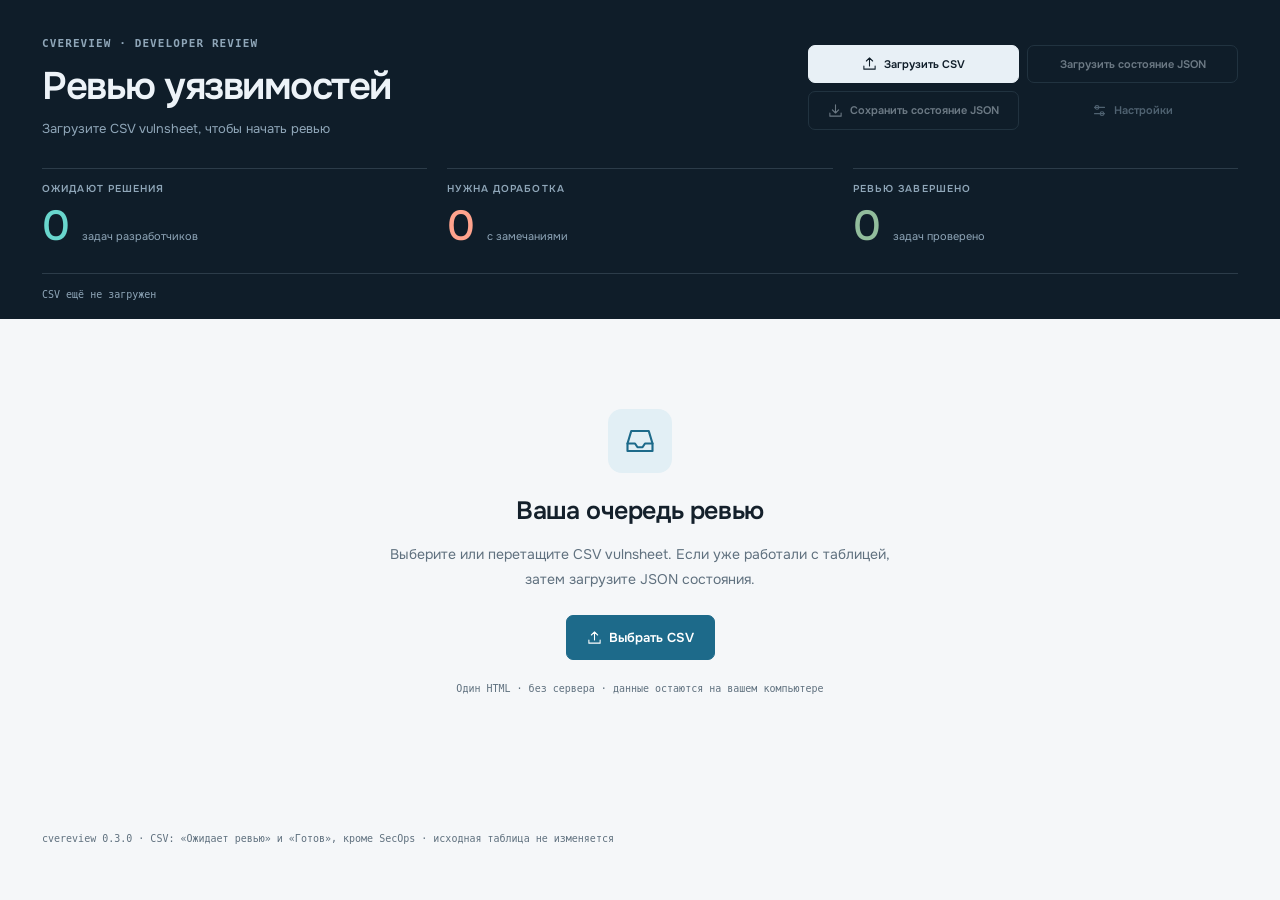
==== tools/cvereview/cvereview.html @ 1bb0f0d4 "feat(cvereview): search all CSV and review fields" ====
<!doctype html>
<html lang="ru"><head><meta charset="utf-8"><meta name="viewport" content="width=device-width,initial-scale=1"><meta name="description" content="Автономное ревью CSV vulnsheet с чеклистами по принятой мере и JSON состояния."><title>cvereview</title><style>@font-face {
  font-family: 'JetBrains Mono';
  font-style: normal;
  font-weight: 400 500;
  font-display: swap;
  src: url([data-uri]) format('woff2');
  unicode-range: U+0301, U+0400-045F, U+0490-0491, U+04B0-04B1, U+2116;
}
@font-face {
  font-family: 'JetBrains Mono';
  font-style: normal;
  font-weight: 400 500;
  font-display: swap;
  src: url([data-uri]) format('woff2');
  unicode-range: U+0000-00FF, U+0131, U+0152-0153, U+02BB-02BC, U+02C6, U+02DA, U+02DC, U+0304, U+0308, U+0329, U+2000-206F, U+20AC, U+2122, U+2191, U+2193, U+2212, U+2215, U+FEFF, U+FFFD;
}
@font-face {
  font-family: 'Onest';
  font-style: normal;
  font-weight: 400 600;
  font-display: swap;
  src: url([data-uri]) format('woff2');
  unicode-range: U+0301, U+0400-045F, U+0490-0491, U+04B0-04B1, U+2116;
}
@font-face {
  font-family: 'Onest';
  font-style: normal;
  font-weight: 400 600;
  font-display: swap;
  src: url([data-uri]) format('woff2');
  unicode-range: U+0000-00FF, U+0131, U+0152-0153, U+02BB-02BC, U+02C6, U+02DA, U+02DC, U+0304, U+0308, U+0329, U+2000-206F, U+20AC, U+2122, U+2191, U+2193, U+2212, U+2215, U+FEFF, U+FFFD;
}
@font-face {
  font-family: 'Unbounded';
  font-style: normal;
  font-weight: 500 700;
  font-display: swap;
  src: url([data-uri]) format('woff2');
  unicode-range: U+0301, U+0400-045F, U+0490-0491, U+04B0-04B1, U+2116;
}
@font-face {
  font-family: 'Unbounded';
  font-style: normal;
  font-weight: 500 700;
  font-display: swap;
  src: url([data-uri]) format('woff2');
  unicode-range: U+0000-00FF, U+0131, U+0152-0153, U+02BB-02BC, U+02C6, U+02DA, U+02DC, U+0304, U+0308, U+0329, U+2000-206F, U+20AC, U+2122, U+2191, U+2193, U+2212, U+2215, U+FEFF, U+FFFD;
}

/* Font licenses:
Copyright 2020 The JetBrains Mono Project Authors (https://github.com/JetBrains/JetBrainsMono)

This Font Software is licensed under the SIL Open Font License, Version 1.1.

This license is copied below, and is also available with a FAQ at: https://scripts.sil.org/OFL


-----------------------------------------------------------
SIL OPEN FONT LICENSE Version 1.1 - 26 February 2007
-----------------------------------------------------------

PREAMBLE
The goals of the Open Font License (OFL) are to stimulate worldwide
development of collaborative font projects, to support the font creation
efforts of academic and linguistic communities, and to provide a free and
open framework in which fonts may be shared and improved in partnership
with others.

The OFL allows the licensed fonts to be used, studied, modified and
redistributed freely as long as they are not sold by themselves. The
fonts, including any derivative works, can be bundled, embedded,
redistributed and/or sold with any software provided that any reserved
names are not used by derivative works. The fonts and derivatives,
however, cannot be released under any other type of license. The
requirement for fonts to remain under this license does not apply
to any document created using the fonts or their derivatives.

DEFINITIONS
"Font Software" refers to the set of files released by the Copyright
Holder(s) under this license and clearly marked as such. This may
include source files, build scripts and documentation.

"Reserved Font Name" refers to any names specified as such after the
copyright statement(s).

"Original Version" refers to the collection of Font Software components as
distributed by the Copyright Holder(s).

"Modified Version" refers to any derivative made by adding to, deleting,
or substituting -- in part or in whole -- any of the components of the
Original Version, by changing formats or by porting the Font Software to a
new environment.

"Author" refers to any designer, engineer, programmer, technical
writer or other person who contributed to the Font Software.

PERMISSION & CONDITIONS
Permission is hereby granted, free of charge, to any person obtaining
a copy of the Font Software, to use, study, copy, merge, embed, modify,
redistribute, and sell modified and unmodified copies of the Font
Software, subject to the following conditions:

1) Neither the Font Software nor any of its individual components,
in Original or Modified Versions, may be sold by itself.

2) Original or Modified Versions of the Font Software may be bundled,
redistributed and/or sold with any software, provided that each copy
contains the above copyright notice and this license. These can be
included either as stand-alone text files, human-readable headers or
in the appropriate machine-readable metadata fields within text or
binary files as long as those fields can be easily viewed by the user.

3) No Modified Version of the Font Software may use the Reserved Font
Name(s) unless explicit written permission is granted by the corresponding
Copyright Holder. This restriction only applies to the primary font name as
presented to the users.

4) The name(s) of the Copyright Holder(s) or the Author(s) of the Font
Software shall not be used to promote, endorse or advertise any
Modified Version, except to acknowledge the contribution(s) of the
Copyright Holder(s) and the Author(s) or with their explicit written
permission.

5) The Font Software, modified or unmodified, in part or in whole,
must be distributed entirely under this license, and must not be
distributed under any other license. The requirement for fonts to
remain under this license does not apply to any document created
using the Font Software.

TERMINATION
This license becomes null and void if any of the above conditions are
not met.

DISCLAIMER
THE FONT SOFTWARE IS PROVIDED "AS IS", WITHOUT WARRANTY OF ANY KIND,
EXPRESS OR IMPLIED, INCLUDING BUT NOT LIMITED TO ANY WARRANTIES OF
MERCHANTABILITY, FITNESS FOR A PARTICULAR PURPOSE AND NONINFRINGEMENT
OF COPYRIGHT, PATENT, TRADEMARK, OR OTHER RIGHT. IN NO EVENT SHALL THE
COPYRIGHT HOLDER BE LIABLE FOR ANY CLAIM, DAMAGES OR OTHER LIABILITY,
INCLUDING ANY GENERAL, SPECIAL, INDIRECT, INCIDENTAL, OR CONSEQUENTIAL
DAMAGES, WHETHER IN AN ACTION OF CONTRACT, TORT OR OTHERWISE, ARISING
FROM, OUT OF THE USE OR INABILITY TO USE THE FONT SOFTWARE OR FROM
OTHER DEALINGS IN THE FONT SOFTWARE.

Copyright 2021 The Onest Project Authors (https://github.com/googlefonts/onest)

This Font Software is licensed under the SIL Open Font License, Version 1.1.
This license is copied below, and is also available with a FAQ at:
https://scripts.sil.org/OFL


-----------------------------------------------------------
SIL OPEN FONT LICENSE Version 1.1 - 26 February 2007
-----------------------------------------------------------

PREAMBLE
The goals of the Open Font License (OFL) are to stimulate worldwide
development of collaborative font projects, to support the font creation
efforts of academic and linguistic communities, and to provide a free and
open framework in which fonts may be shared and improved in partnership
with others.

The OFL allows the licensed fonts to be used, studied, modified and
redistributed freely as long as they are not sold by themselves. The
fonts, including any derivative works, can be bundled, embedded,
redistributed and/or sold with any software provided that any reserved
names are not used by derivative works. The fonts and derivatives,
however, cannot be released under any other type of license. The
requirement for fonts to remain under this license does not apply
to any document created using the fonts or their derivatives.

DEFINITIONS
"Font Software" refers to the set of files released by the Copyright
Holder(s) under this license and clearly marked as such. This may
include source files, build scripts and documentation.

"Reserved Font Name" refers to any names specified as such after the
copyright statement(s).

"Original Version" refers to the collection of Font Software components as
distributed by the Copyright Holder(s).

"Modified Version" refers to any derivative made by adding to, deleting,
or substituting -- in part or in whole -- any of the components of the
Original Version, by changing formats or by porting the Font Software to a
new environment.

"Author" refers to any designer, engineer, programmer, technical
writer or other person who contributed to the Font Software.

PERMISSION & CONDITIONS
Permission is hereby granted, free of charge, to any person obtaining
a copy of the Font Software, to use, study, copy, merge, embed, modify,
redistribute, and sell modified and unmodified copies of the Font
Software, subject to the following conditions:

1) Neither the Font Software nor any of its individual components,
in Original or Modified Versions, may be sold by itself.

2) Original or Modified Versions of the Font Software may be bundled,
redistributed and/or sold with any software, provided that each copy
contains the above copyright notice and this license. These can be
included either as stand-alone text files, human-readable headers or
in the appropriate machine-readable metadata fields within text or
binary files as long as those fields can be easily viewed by the user.

3) No Modified Version of the Font Software may use the Reserved Font
Name(s) unless explicit written permission is granted by the corresponding
Copyright Holder. This restriction only applies to the primary font name as
presented to the users.

4) The name(s) of the Copyright Holder(s) or the Author(s) of the Font
Software shall not be used to promote, endorse or advertise any
Modified Version, except to acknowledge the contribution(s) of the
Copyright Holder(s) and the Author(s) or with their explicit written
permission.

5) The Font Software, modified or unmodified, in part or in whole,
must be distributed entirely under this license, and must not be
distributed under any other license. The requirement for fonts to
remain under this license does not apply to any document created
using the Font Software.

TERMINATION
This license becomes null and void if any of the above conditions are
not met.

DISCLAIMER
THE FONT SOFTWARE IS PROVIDED "AS IS", WITHOUT WARRANTY OF ANY KIND,
EXPRESS OR IMPLIED, INCLUDING BUT NOT LIMITED TO ANY WARRANTIES OF
MERCHANTABILITY, FITNESS FOR A PARTICULAR PURPOSE AND NONINFRINGEMENT
OF COPYRIGHT, PATENT, TRADEMARK, OR OTHER RIGHT. IN NO EVENT SHALL THE
COPYRIGHT HOLDER BE LIABLE FOR ANY CLAIM, DAMAGES OR OTHER LIABILITY,
INCLUDING ANY GENERAL, SPECIAL, INDIRECT, INCIDENTAL, OR CONSEQUENTIAL
DAMAGES, WHETHER IN AN ACTION OF CONTRACT, TORT OR OTHERWISE, ARISING
FROM, OUT OF THE USE OR INABILITY TO USE THE FONT SOFTWARE OR FROM
OTHER DEALINGS IN THE FONT SOFTWARE.

Copyright 2022 The Unbounded Project Authors (https://github.com/googlefonts/unbounded)

This Font Software is licensed under the SIL Open Font License, Version 1.1.
This license is copied below, and is also available with a FAQ at:
https://scripts.sil.org/OFL


-----------------------------------------------------------
SIL OPEN FONT LICENSE Version 1.1 - 26 February 2007
-----------------------------------------------------------

PREAMBLE
The goals of the Open Font License (OFL) are to stimulate worldwide
development of collaborative font projects, to support the font creation
efforts of academic and linguistic communities, and to provide a free and
open framework in which fonts may be shared and improved in partnership
with others.

The OFL allows the licensed fonts to be used, studied, modified and
redistributed freely as long as they are not sold by themselves. The
fonts, including any derivative works, can be bundled, embedded,
redistributed and/or sold with any software provided that any reserved
names are not used by derivative works. The fonts and derivatives,
however, cannot be released under any other type of license. The
requirement for fonts to remain under this license does not apply
to any document created using the fonts or their derivatives.

DEFINITIONS
"Font Software" refers to the set of files released by the Copyright
Holder(s) under this license and clearly marked as such. This may
include source files, build scripts and documentation.

"Reserved Font Name" refers to any names specified as such after the
copyright statement(s).

"Original Version" refers to the collection of Font Software components as
distributed by the Copyright Holder(s).

"Modified Version" refers to any derivative made by adding to, deleting,
or substituting -- in part or in whole -- any of the components of the
Original Version, by changing formats or by porting the Font Software to a
new environment.

"Author" refers to any designer, engineer, programmer, technical
writer or other person who contributed to the Font Software.

PERMISSION & CONDITIONS
Permission is hereby granted, free of charge, to any person obtaining
a copy of the Font Software, to use, study, copy, merge, embed, modify,
redistribute, and sell modified and unmodified copies of the Font
Software, subject to the following conditions:

1) Neither the Font Software nor any of its individual components,
in Original or Modified Versions, may be sold by itself.

2) Original or Modified Versions of the Font Software may be bundled,
redistributed and/or sold with any software, provided that each copy
contains the above copyright notice and this license. These can be
included either as stand-alone text files, human-readable headers or
in the appropriate machine-readable metadata fields within text or
binary files as long as those fields can be easily viewed by the user.

3) No Modified Version of the Font Software may use the Reserved Font
Name(s) unless explicit written permission is granted by the corresponding
Copyright Holder. This restriction only applies to the primary font name as
presented to the users.

4) The name(s) of the Copyright Holder(s) or the Author(s) of the Font
Software shall not be used to promote, endorse or advertise any
Modified Version, except to acknowledge the contribution(s) of the
Copyright Holder(s) and the Author(s) or with their explicit written
permission.

5) The Font Software, modified or unmodified, in part or in whole,
must be distributed entirely under this license, and must not be
distributed under any other license. The requirement for fonts to
remain under this license does not apply to any document created
using the Font Software.

TERMINATION
This license becomes null and void if any of the above conditions are
not met.

DISCLAIMER
THE FONT SOFTWARE IS PROVIDED "AS IS", WITHOUT WARRANTY OF ANY KIND,
EXPRESS OR IMPLIED, INCLUDING BUT NOT LIMITED TO ANY WARRANTIES OF
MERCHANTABILITY, FITNESS FOR A PARTICULAR PURPOSE AND NONINFRINGEMENT
OF COPYRIGHT, PATENT, TRADEMARK, OR OTHER RIGHT. IN NO EVENT SHALL THE
COPYRIGHT HOLDER BE LIABLE FOR ANY CLAIM, DAMAGES OR OTHER LIABILITY,
INCLUDING ANY GENERAL, SPECIAL, INDIRECT, INCIDENTAL, OR CONSEQUENTIAL
DAMAGES, WHETHER IN AN ACTION OF CONTRACT, TORT OR OTHERWISE, ARISING
FROM, OUT OF THE USE OR INABILITY TO USE THE FONT SOFTWARE OR FROM
OTHER DEALINGS IN THE FONT SOFTWARE.

*/
/* Palette adapted from cvesummary; no fonts, icons or assets are fetched. */
:root{--bg:#f5f7f9;--panel:#fff;--fg:#14202b;--muted:#60717f;--line:#dce3ea;--accent:#1d6a8a;--soft:#e2eff5;--ok:#2e7d4f;--bad:#b42318;--bad-soft:#fff1ed;--hero:#0f1d29;--radius:12px;--mono:ui-monospace,"Cascadia Code","DejaVu Sans Mono",monospace;--body:"Onest","Segoe UI",system-ui,sans-serif;color-scheme:light}
*{box-sizing:border-box}body{margin:0;background:var(--bg);color:var(--fg);font:14px/1.5 var(--body)}button,input,textarea,select{font:inherit}button,a,input,select,summary,textarea{-webkit-tap-highlight-color:transparent}button,summary{cursor:pointer}a{color:inherit}button{color:inherit}svg{width:18px;height:18px;flex:none;vertical-align:middle}h1,h2,h3,p{margin:0}h1{font-size:clamp(28px,3vw,42px);line-height:1.18;letter-spacing:-1.5px;font-weight:700}h2{font-size:19px;letter-spacing:-.4px}h3{font-size:15px}button{transition:background .15s,border-color .15s}button:hover,a.btn:hover{filter:brightness(.96)}:focus-visible{outline:3px solid #378cab;outline-offset:3px}input:focus-visible,select:focus-visible,textarea:focus-visible{outline-offset:1px}code,.mono{font-family:var(--mono);font-variant-numeric:tabular-nums}code{font-size:12px;overflow-wrap:anywhere}.wrap{max-width:1440px;margin:auto;padding:0 42px}.label,.eyebrow{font-size:10px;letter-spacing:1.1px;text-transform:uppercase;font-weight:600;color:var(--muted)}.eyebrow{font-family:var(--mono);font-size:11px;margin-bottom:11px}.dot{margin:0 9px;opacity:.5}.btn{display:inline-flex;align-items:center;justify-content:center;gap:7px;border:1px solid var(--line);border-radius:7px;padding:9px 13px;background:var(--panel);color:var(--fg);text-decoration:none;font-weight:600;font-size:12px;white-space:nowrap}.btn svg{width:15px;height:15px}.btn.primary{background:var(--accent);color:white;border-color:var(--accent)}.btn.danger-outline{color:var(--bad)}.btn.quiet{background:transparent;border-color:transparent;color:var(--muted)}.btn.link-btn{font-weight:500;font-size:11px;padding:7px 10px}.btn.link-btn svg:last-child{width:12px;height:12px}.icon-button{border:0;background:none;font-size:25px;line-height:1;padding:4px 8px;color:var(--muted)}
.page-head{display:flex;align-items:center;justify-content:space-between;gap:22px;padding:36px 0 30px}.page-head p{color:var(--muted);font-size:13px;margin-top:10px}.head-tools{display:flex;gap:5px}.hero{background:var(--hero);color:#edf3f8}.hero .page-head p,.hero .eyebrow,.hero .label{color:#8fa6b8}.hero .btn{background:transparent;border-color:#344957;color:#c8d5df}.hero .btn.quiet{border-color:transparent;color:#8fa6b8}.stats{display:grid;grid-template-columns:repeat(3,1fr);gap:20px}.stats>div{display:flex;flex-wrap:wrap;align-items:baseline;column-gap:14px;padding:12px 0 21px;border-top:1px solid var(--line)}.stats .label{width:100%;margin-bottom:5px}.stats b{font-size:42px;line-height:1.2;letter-spacing:-2px;font-weight:500}.stats>div>span:last-child{font-size:11px;color:var(--muted)}.hero .stats>div{border-color:#2c3c49}.hero .stats>div>span:last-child{color:#8fa6b8}.hero .stats>div:first-child b{color:#69d6cd}.hero .stats>div:nth-child(2) b{color:#ffa38d}.hero .stats>div:last-child b{color:#92bd9c}.hero-foot{display:flex;justify-content:space-between;padding:13px 0 17px;border-top:1px solid #2c3c49;color:#8fa6b8;font-size:10px;font-family:var(--mono)}
.pools{display:flex;gap:24px;align-items:center;border-bottom:1px solid var(--line);margin:18px 0 22px}.pool{border:0;border-bottom:2px solid transparent;padding:12px 4px;background:none;display:flex;align-items:center;gap:8px;font-size:13px;color:var(--muted);white-space:nowrap}.pool svg{width:16px}.pool b{font-size:10px;background:var(--panel);border:1px solid var(--line);min-width:22px;border-radius:5px;padding:0 5px;line-height:20px}.pool.active{color:var(--accent);border-bottom-color:var(--accent);font-weight:600}.pool.problem.active{color:var(--bad);border-bottom-color:var(--bad)}.pool.done.active{color:var(--ok);border-bottom-color:var(--ok)}.filters{display:flex;gap:10px;margin-bottom:25px}.search{position:relative;display:flex;align-items:center;flex:1;min-width:160px}.search svg{position:absolute;left:13px;color:var(--muted);width:16px}.search input{padding-left:38px;width:100%}.filters input,.filters select{height:40px;border:1px solid var(--line);border-radius:7px;background:var(--panel);color:var(--fg);font-size:12px;padding:0 11px}.filters .search input{padding-left:38px}.filters select{max-width:205px}.filters input::placeholder{color:var(--muted)}.section-line{display:flex;align-items:center;justify-content:space-between;gap:15px;margin:10px 0 18px}.section-line h2{font-size:17px}.section-line h2 span{font:12px var(--mono);color:var(--muted);margin-left:8px}.section-line>span{font-size:10px;color:var(--muted)}.card-grid{display:grid;grid-template-columns:repeat(3,minmax(0,1fr));gap:18px;align-items:start}.task-card{background:var(--panel);border:1px solid var(--line);border-radius:var(--radius);padding:21px;min-width:0}.card-heading,.detail-top{display:flex;align-items:center;justify-content:space-between;gap:10px}.package{font-size:19px;font-weight:700;letter-spacing:-.4px}.task-id{font-size:10px;color:var(--muted)}.cve{margin-top:5px;font-size:12px;font-weight:500;letter-spacing:.1px}.badges{display:flex;flex-wrap:wrap;gap:6px;margin:15px 0 18px}.badge{display:inline-flex;align-items:center;gap:8px;font-size:10px;font-weight:600;border:1px solid var(--line);padding:3px 7px;border-radius:4px;line-height:1.5}.badge.severity{border:0}.badge.critical{background:#fbe2d9;color:#9e2a16}.badge.important{background:#fff0e4;color:#a34a20}.badge.moderate{background:#fcf1e7;color:#966b44}.badge.low{background:#f3f1ec;color:#74705c}.badge.measure{color:var(--muted);font-weight:500}.facts{display:grid;grid-template-columns:1fr 1fr;gap:13px 10px;margin:0 0 16px}.facts dt{font-size:10px;color:var(--muted);margin-bottom:2px}.facts dd{font-size:11px;margin:0;font-weight:500;overflow-wrap:anywhere}.builds{padding:11px 13px;background:var(--bg);border-radius:6px;display:grid;gap:10px}.builds>div{display:flex;flex-direction:column;gap:2px}.builds .label{font-size:9px;letter-spacing:.5px}.builds code{font-size:10px}.signals{display:flex;flex-wrap:wrap;gap:6px 13px;padding:13px 0;border-bottom:1px solid var(--line)}.signal{font:600 10px var(--mono);color:var(--muted)}.signal span{font:10px var(--body);margin-left:4px}.signal.positive{color:var(--ok)}.dev-note{padding:14px 0 8px}.dev-note p,.review-note p{font-size:11px;margin-top:5px;line-height:1.65;overflow-wrap:anywhere}.dev-note .label,.review-note .label{font-size:9px}.review-note{background:var(--bad-soft);border-left:2px solid #d57864;border-radius:0 5px 5px 0;padding:10px 12px;margin:8px 0;color:var(--bad)}.review-note .label{color:var(--bad)}.links{display:flex;flex-wrap:wrap;gap:6px;margin:17px 0 14px}.actions{display:flex;gap:7px;flex-wrap:wrap;padding-top:13px;border-top:1px solid var(--line)}.actions .btn{flex:1;padding:9px 10px}.more{margin-top:7px}.more summary,.raw summary,.team-details summary{font-size:10px;color:var(--muted);padding:7px 0}.raw dl{display:grid;grid-template-columns:1fr;gap:7px;margin:9px 0}.raw dl>div{border-top:1px solid var(--line);padding-top:6px;display:grid;grid-template-columns:minmax(100px,1fr) minmax(0,1.3fr);gap:9px;font-size:10px}.raw dt{color:var(--muted)}.raw dd{margin:0;overflow-wrap:anywhere}.empty{padding:65px 20px;text-align:center;color:var(--muted);grid-column:1/-1;background:var(--panel);border:1px dashed var(--line);border-radius:10px}.empty svg{width:34px;height:34px;color:var(--ok);margin-bottom:10px}.empty h3{font-size:18px;color:var(--fg)}.empty p{margin-top:7px;font-size:12px}#footnote{font:10px/1.7 var(--mono);color:var(--muted);max-width:1440px;margin:28px auto;padding:0 42px 12px}.toast{position:fixed;bottom:25px;left:50%;transform:translateX(-50%);display:flex;align-items:center;gap:12px;z-index:10;background:var(--fg);color:var(--panel);padding:12px 17px;border-radius:9px;box-shadow:0 5px 30px #0003;font-size:12px;max-width:calc(100% - 30px);width:max-content}.toast[hidden]{display:none}.toast .btn{color:inherit;font-size:11px}.toast>svg{color:#82c7a1}dialog{color:var(--fg);background:var(--panel);border:1px solid var(--line);border-radius:14px;padding:26px;max-width:550px;width:calc(100% - 32px);box-shadow:0 20px 80px #0003}dialog::backdrop{background:#0f1d2999;backdrop-filter:blur(3px)}.dialog-heading{display:flex;justify-content:space-between;align-items:center;gap:15px}.dialog-heading .eyebrow{margin:0;font-size:9px}dialog h2{font-size:25px;margin:12px 0}dialog p{color:var(--muted);font-size:12px;margin-bottom:15px;overflow-wrap:anywhere}dialog label{display:block;font-size:12px;margin:18px 0 8px;font-weight:600}dialog input,dialog textarea{width:100%;border:1px solid var(--line);border-radius:7px;color:var(--fg);background:var(--bg);padding:11px;font-size:12px}dialog input{font-family:var(--mono);font-size:10px}dialog textarea{resize:vertical;min-height:115px}.dialog-note{font-size:11px;margin:12px 0 20px}.dialog-actions{display:flex;justify-content:flex-end;gap:8px}
.v1 .card-grid{grid-template-columns:minmax(0,1fr)}
/* Variant 01: use the width of a list row for context, rather than stretching
   the old narrow card. Keep full comments and expandable original fields. */
.v1 .card-grid{gap:12px}
.v1 .list-card{display:grid;grid-template-columns:minmax(0,3fr) minmax(250px,1fr);padding:0;border-radius:10px;overflow:hidden}
.v1 .list-card-main{padding:16px 18px;min-width:0}
.v1 .list-card-heading{display:flex;align-items:center;flex-wrap:wrap;gap:8px 14px}
.v1 .list-card-heading .package{font-size:18px;letter-spacing:-.2px}
.v1 .list-card-heading .cve{font-size:12px;margin:0;letter-spacing:0}
.v1 .list-card-heading .badges{display:flex;gap:6px;margin:0}
.v1 .list-card-heading .badge{font-size:10px;padding:2px 7px}
.v1 .list-date{display:flex;align-items:center;gap:5px;margin-left:auto;color:var(--muted);font:10px var(--mono);white-space:nowrap}
.v1 .list-date svg{width:13px;height:13px}
.v1 .list-card-heading .task-id{font-size:10px}
.v1 .list-card-body{display:grid;grid-template-columns:minmax(230px,.95fr) minmax(290px,1.15fr) minmax(0,1.3fr);gap:20px;margin-top:12px;padding-top:12px;border-top:1px solid var(--line);align-items:start}
.v1 .list-card .facts{grid-template-columns:1fr;gap:6px;margin:0}
.v1 .list-card .facts>div{display:grid;grid-template-columns:118px minmax(0,1fr);gap:8px;align-items:baseline}
.v1 .list-card .facts dt{font-size:10px;margin:0;line-height:1.5}
.v1 .list-card .facts dd{font-size:11px;line-height:1.5}
.v1 .list-card .builds{padding:0;background:none;gap:7px;border-radius:0}
.v1 .list-card .builds>div{display:grid;grid-template-columns:36px minmax(0,1fr);align-items:baseline;gap:7px}
.v1 .list-card .builds .label{font-size:10px;letter-spacing:.4px}
.v1 .list-card .builds code{font-size:11px}
.v1 .list-card .signals{border:0;padding:9px 0 0;gap:5px 12px}
.v1 .list-card .signal,.v1 .list-card .signal span{font-size:10px}
.v1 .list-card .dev-note{padding:0}
.v1 .list-card .dev-note .label{font-size:9px}
.v1 .list-card .dev-note p{font-size:11.5px;line-height:1.65;margin-top:4px}
.v1 .list-card .review-note{margin:10px 0 0;padding:8px 12px}
.v1 .list-card .review-note p{font-size:11.5px;margin-top:3px}
.v1 .list-card-footer{display:flex;justify-content:space-between;align-items:center;flex-wrap:wrap;gap:9px 16px;border-top:1px solid var(--line);padding-top:10px;margin-top:12px}
.v1 .list-card-footer .links{display:flex;gap:6px;margin:0;flex-wrap:wrap}
.v1 .list-card-footer .link-btn{font-size:11px;padding:6px 10px}
.v1 .list-card-footer .actions{border:0;padding:0;gap:7px}
.v1 .list-card-footer .actions .btn{flex:none;font-size:11.5px;padding:7px 13px}
.v1 .list-card-main>.raw{margin-top:7px}
.v1 .list-card-main>.raw>summary{font-size:10px;padding:2px 0;color:var(--muted);width:fit-content}
.v1 .list-card .raw dl{grid-template-columns:repeat(2,minmax(0,1fr));column-gap:24px;margin-top:12px}
.v1 .list-card .raw dl>div{grid-template-columns:minmax(110px,.8fr) minmax(0,1.2fr)}
.v1 .review-checklist{background:#f8fafb;border-left:1px solid var(--line);padding:14px 16px;min-width:0;display:flex;flex-direction:column;align-self:stretch}
.v1 .check-summary{display:flex;justify-content:space-between;align-items:center;gap:10px}
.v1 .check-summary h4{font-size:12px;font-weight:600;margin:0}
.v1 .check-count{font:11px var(--mono);color:var(--muted);white-space:nowrap}
.v1 .check-legend{font-size:9px;color:var(--muted);margin:4px 0 6px}
.v1 .check-items{display:grid;gap:3px}
.v1 .check-row{display:flex;justify-content:space-between;align-items:center;gap:9px;min-height:24px}
.v1 .check-row>span{font-size:11px;line-height:1.4;min-width:0}
.v1 .check-options{display:flex;align-items:center;flex:none;border:1px solid var(--line);border-radius:5px;background:var(--panel);overflow:hidden}
.v1 .check-option{position:relative;display:flex;cursor:pointer;border-right:1px solid var(--line)}
.v1 .check-option:last-child{border-right:0}
.v1 .check-option input{position:absolute;opacity:0;width:100%;height:100%;margin:0;cursor:pointer}
.v1 .check-option>span{display:flex;width:24px;height:22px;align-items:center;justify-content:center;font-size:13px;color:#a3afb8;pointer-events:none}
.v1 .check-option .unseen-square{width:9px;height:9px;border:1px solid currentColor;border-radius:2px}
.v1 .check-option input:checked+span{background:#e6edf2;color:#526b7d;font-weight:700}
.v1 .check-option.ok input:checked+span{background:#e2f2e8;color:var(--ok)}
.v1 .check-option.bad input:checked+span{background:#fce6e1;color:var(--bad)}
.v1 .check-option input:focus-visible+span{outline:2px solid var(--accent);outline-offset:-2px}
.v1 .check-option input:disabled{cursor:default}
.v1 .check-option input:disabled+span{opacity:.7}
.v1 .check-hint{font-size:9px;line-height:1.5;color:var(--muted);margin:7px 0 8px}
.v1 .has-failures{color:var(--bad)}
.v1 .check-actions{display:flex;flex-wrap:wrap;gap:6px;margin-top:auto}
.v1 .check-actions .btn{flex:1;min-width:0;font-size:10.5px;white-space:normal;padding:8px;gap:5px;text-align:center}
.v1 .check-actions .btn svg{width:13px;height:13px}
.v1 .check-actions .btn.quiet{flex-basis:100%;padding:4px 7px;font-size:10px}
.v1 .check-actions .btn:disabled{cursor:not-allowed;background:#d9e2e8;border-color:#d9e2e8;color:#82939f;filter:none}
.v1 .check-done{display:flex;justify-content:center;align-items:center;gap:6px;color:var(--ok);font-size:11px;flex-basis:100%;margin-bottom:5px}
.v1 .check-done svg{width:15px;height:15px}
@media(max-width:1180px){
  .v1 .list-card-body{grid-template-columns:minmax(220px,1fr) minmax(250px,1.1fr);gap:12px 24px}
  .v1 .list-card .dev-note{grid-column:1/-1;display:flex;align-items:baseline;gap:10px}
  .v1 .list-card .dev-note .label{flex:none}
  .v1 .list-card .dev-note p{margin:0}
}
@media(max-width:650px){
  .v1 .list-card-main{padding:15px}
  .v1 .list-card-heading{display:grid;grid-template-columns:auto minmax(0,1fr) auto;gap:8px}
  .v1 .list-card-heading .package{font-size:17px;grid-column:1;grid-row:1}
  .v1 .list-card-heading .cve{font-size:11px;grid-column:2;grid-row:1}
  .v1 .list-card-heading .badges{grid-column:1/3;grid-row:2;gap:5px}
  .v1 .list-card-heading .task-id{grid-column:3;grid-row:1;margin:0;font-size:9px;justify-self:end}
  .v1 .list-date{grid-column:3;grid-row:2;display:flex;font-size:8px;margin:0;justify-self:end}
  .v1 .list-card-body{grid-template-columns:minmax(0,1fr);gap:11px;margin-top:10px;padding-top:10px}
  .v1 .list-card .facts{grid-template-columns:1fr 1fr;gap:8px 12px}
  .v1 .list-card .facts>div{display:block}
  .v1 .list-card .facts>div:first-child{grid-column:1/-1;display:flex;align-items:baseline;gap:8px}
  .v1 .list-card .facts dt{font-size:9px}
  .v1 .list-card .facts dd{font-size:10.5px}
  .v1 .list-card .builds{padding:9px 10px;background:var(--bg);border-radius:5px;gap:5px}
  .v1 .list-card .builds code{font-size:10px}
  .v1 .list-card .signals{padding-top:7px;gap:5px 10px}
  .v1 .list-card .signal,.v1 .list-card .signal span{font-size:9px}
  .v1 .list-card .dev-note{display:block}
  .v1 .list-card .dev-note p{margin-top:3px;font-size:11px}
  .v1 .list-card-footer{align-items:stretch;margin-top:11px;padding-top:10px;gap:9px}
  .v1 .list-card-footer .links{gap:5px}
  .v1 .list-card-footer .link-btn{font-size:10px;padding:5px 8px}
  .v1 .list-card-footer .actions{width:100%}
  .v1 .list-card-footer .actions .btn{flex:1;font-size:11px;padding:8px 9px}
  .v1 .list-card .raw dl{grid-template-columns:minmax(0,1fr)}
}
@media(max-width:900px){
  .v1 .list-card{grid-template-columns:minmax(0,1fr)}
  .v1 .review-checklist{border-left:0;border-top:1px solid var(--line);padding:13px 18px}
  .v1 .check-items{grid-template-columns:1fr 1fr;gap:7px 24px}
  .v1 .check-hint{min-height:0;margin:8px 0}
  .v1 .check-actions{justify-content:flex-end}
  .v1 .check-actions .btn{flex:0 1 auto;min-width:130px}
  .v1 .check-actions .btn.quiet{flex-basis:auto}
}
@media(max-width:480px){
  .v1 .review-checklist{padding:13px 15px}
  .v1 .check-items{grid-template-columns:minmax(0,1fr);gap:3px}
  .v1 .check-actions .btn{flex:1;min-width:0}
  .v1 .check-actions .btn.quiet{flex-basis:100%}
}

/* Application shell around the approved compact card layout. */
body{font-family:var(--body)}
.file-actions{width:430px;max-width:100%;display:grid;grid-template-columns:repeat(2,minmax(0,1fr));gap:8px;flex:none}
.file-actions .btn{font-size:11px;padding:10px;white-space:normal;text-align:center}
.hero .file-actions .btn:not(.ghost):not(.quiet){background:#e8f0f6;color:#0f1d29;border-color:#e8f0f6}
.file-actions .btn.quiet{background:transparent;color:#8fa6b8;border-color:transparent}
.btn:disabled{opacity:.5;cursor:not-allowed;filter:none}
.message{margin-top:18px;padding:11px 14px;border:1px solid #b9d7e3;border-radius:7px;color:var(--accent);background:#edf6fa;font-size:12px;overflow-wrap:anywhere}
.message.error{background:#fff1ed;border-color:#efc7be;color:var(--bad)}
.diagnostics{margin:15px 0 4px;color:var(--muted);font-size:11px}
.diagnostics summary{padding:3px 0;font-size:11px}
.diagnostics p{font-size:11px;margin:7px 0;overflow-wrap:anywhere}
.welcome{padding:60px 20px;text-align:center;max-width:650px;margin:30px auto 50px}
.welcome-icon{display:inline-flex;align-items:center;justify-content:center;width:64px;height:64px;background:var(--soft);border-radius:14px;color:var(--accent);margin-bottom:20px}
.welcome-icon svg{width:30px;height:30px}
.welcome h2{font-size:25px;margin-bottom:12px}
.welcome>p{font-size:14px;line-height:1.8;color:var(--muted);max-width:500px;margin:0 auto 22px}
.welcome .btn{padding:12px 20px;font-size:13px}
.welcome .welcome-note{font:10px/1.8 var(--mono);margin-top:20px}
.v1 .check-profile{font-size:10px;line-height:1.4;color:var(--muted);margin-top:3px}
.v1 .profile-warning{font-size:10px;line-height:1.5;color:var(--bad);margin-top:5px}
.v1 .check-option.unseen input:checked+span{background:#e6edf2;color:#526b7d}
.v1 .list-card-main .links{max-width:100%}
.v1 .list-card-main .link-btn{max-width:100%;min-width:0}
.link-label{min-width:0;overflow:hidden;text-overflow:ellipsis}
.v1 .task-id{max-width:130px;overflow:hidden;text-overflow:ellipsis;white-space:nowrap}
.v1 .list-card-heading .package{overflow-wrap:anywhere}
.v1 .badge.measure{white-space:normal;overflow-wrap:anywhere}
.v1 .raw dd,.v1 .history dd{white-space:pre-wrap;overflow-wrap:anywhere}
.v1 .dev-note p,.v1 .review-note p{white-space:pre-wrap}
.recheck-notice{margin-top:10px;padding:8px 10px;font-size:11px;background:#fff4db;border:1px solid #ead9a9;border-radius:6px;color:#865d1e;display:flex;align-items:center;gap:7px}
.recheck-notice svg{width:14px;height:14px;flex:none}
.history{font-size:11px;color:var(--muted);margin-top:8px}
.history summary{padding:4px 0;font-size:10px}
.history p{font-size:11px;margin:7px 0;white-space:pre-wrap;overflow-wrap:anywhere}
.history ul{padding-left:19px;margin:8px 0;font-size:11px}
.history dl{display:grid;gap:6px;margin:10px 0}
.history dl>div{display:grid;grid-template-columns:minmax(90px,1fr) minmax(0,2fr);gap:10px;border-top:1px solid var(--line);padding-top:6px;font-size:10px}
.history dd{margin:0;overflow-wrap:anywhere}
.pagination{display:flex;justify-content:center;align-items:center;gap:16px;margin:24px 0}
.pagination>span{font:11px var(--mono);color:var(--muted)}
.dragging::after{content:"Перетащите один CSV или JSON";position:fixed;inset:18px;z-index:20;display:flex;align-items:center;justify-content:center;border:3px dashed var(--accent);border-radius:14px;background:#e2eff5ed;color:var(--accent);font-size:22px;pointer-events:none}
.v1 .list-card-main>.raw{clear:both}
#footnote{line-height:1.8}
@media(max-width:1100px){.page-head h1{font-size:32px}.file-actions{width:370px}.section-line>span{max-width:42%;text-align:right}.v1 .list-card-heading .badges{flex-wrap:wrap}}
@media(max-width:800px){
 .wrap{padding-inline:22px}.page-head{flex-direction:column;align-items:stretch;gap:20px;padding:28px 0 24px}.page-head h1{font-size:32px}.page-head p{font-size:12px}.file-actions{width:100%;max-width:500px}.stats{gap:12px}.stats b{font-size:35px}.stats .label{font-size:8px;letter-spacing:.5px}.stats>div>span:last-child{display:none}.hero-foot{font-size:9px;flex-wrap:wrap;gap:6px}.filters{flex-wrap:wrap;gap:7px}.filters .search{flex-basis:100%}.filters select{flex:1;min-width:0;max-width:none;font-size:10px;padding:0 7px}.pools{gap:16px}.pool{font-size:11px;gap:6px}.section-line>span{display:none}.pagination{gap:10px}.pagination>span{font-size:9px}
}
@media(max-width:520px){.wrap{padding-inline:17px}.page-head h1{font-size:29px;letter-spacing:-1px}.file-actions{gap:7px}.file-actions .btn{font-size:10px;padding:9px 7px}.stats{gap:8px}.stats b{font-size:32px}.hero-foot{font-size:8px}.filters select{font-size:9px;padding:0 3px}.pools{justify-content:space-between;gap:6px}.pool{font-size:10px;gap:5px}.pool svg{width:13px}.pool b{font-size:9px;min-width:19px;line-height:18px}.welcome{padding:35px 0;margin-top:20px}.welcome h2{font-size:22px}.welcome>p{font-size:12px}.message{font-size:11px}.diagnostics summary{font-size:10px}.pagination .btn{font-size:10px;padding:7px 10px}.pagination>span{font-size:8px}.toast{font-size:10px;padding:10px 12px;gap:7px}.toast .btn{font-size:10px;padding:5px}dialog{padding:20px}dialog h2{font-size:22px}.dialog-actions .btn{font-size:10px;padding:8px}.v1 .list-card-heading .task-id{max-width:70px}.v1 .check-profile{font-size:10px}#footnote{font-size:8px;padding:0 17px}}
@media(prefers-reduced-motion:reduce){*{transition:none!important;scroll-behavior:auto!important}}
</style></head>
<body class="v1">
<input id="csv-file" type="file" accept=".csv,text/csv" hidden>
<input id="state-file" type="file" accept=".json,application/json" hidden disabled>
<div id="app"></div><div id="toast" class="toast" role="status" hidden></div>
<dialog id="problem-dialog" aria-labelledby="problem-title"><form id="problem-form">
<div class="dialog-heading"><span class="eyebrow">РЕШЕНИЕ РЕВЬЮВЕРА</span><button type="button" class="icon-button" data-action="close" data-dialog="problem-dialog" aria-label="Закрыть">×</button></div>
<h2 id="problem-title">Что нужно исправить?</h2><p id="problem-context" class="mono"></p><label for="problem-comment">Комментарий для разработчика</label><textarea id="problem-comment" rows="5" required placeholder="Опишите проблему и ожидаемое исправление…"></textarea><p class="dialog-note">После сохранения задача перейдёт в «Проблемы». Отметки чеклиста сохранятся.</p><div class="dialog-actions"><button type="button" class="btn" data-action="close" data-dialog="problem-dialog">Отмена</button><button type="submit" class="btn primary">Сохранить в «Проблемы»</button></div></form></dialog>
<dialog id="settings-dialog" aria-labelledby="settings-title"><form id="settings-form">
<div class="dialog-heading"><span class="eyebrow">НАСТРОЙКИ</span><button type="button" class="icon-button" data-action="close" data-dialog="settings-dialog" aria-label="Закрыть">×</button></div><h2 id="settings-title">Релиз и ссылки</h2><label for="release-input">Название релиза, необязательно</label><input id="release-input" placeholder="Например, 9.3.2"><label for="task-template">Шаблон адреса тасктрекера</label><input id="task-template" placeholder="https://tracker.example.internal/task/{task}"><label for="repo-template">Шаблон репозитория GitLab</label><input id="repo-template" placeholder="https://gitlab.example.internal/rpms/{component}"><p class="dialog-note">Подстановки: {task}, {component}, {cve}. Точные адреса берутся из ваших настроек. RHSA и CVE — из CSV.</p><div class="dialog-actions"><button type="button" class="btn" data-action="close" data-dialog="settings-dialog">Отмена</button><button type="submit" class="btn primary">Сохранить</button></div></form></dialog>
<script>globalThis.CR = {VERSION: '0.3.0'};
CR.checklistDefinitions = {"schemaVersion":1,"profiles":[{"id":"upstream-patch","version":2,"label":"Бэкпорт патча","measures":["Бэкпорт патча","Патч из апстрима","Патч из прошлой ветки"],"items":[{"id":"branch","label":"Ветка выбрана верно","description":"Изменения выполнены в нужной ветке для целевого релиза."},{"id":"backport","label":"Патч бэкпортирован","description":"Патч перенесён в целевую ветку и соответствует исходному исправлению."},{"id":"spec-declaration","label":"Патч объявлен в spec","description":"В spec добавлено объявление нужного патча."},{"id":"spec-application","label":"Патч применяется в spec","description":"В spec настроено применение патча: явно или через соответствующий механизм RPM."},{"id":"koji-build","label":"Сборка в Koji успешна","description":"В Koji успешно собран нужный пакет из целевой ветки."},{"id":"patch-logs","label":"Применение патча подтверждено логами","description":"В логах сборки видно успешное применение нужного патча."},{"id":"comment","label":"Комментарий добавлен","description":"В задаче оставлен комментарий о принятой мере и результате."},{"id":"task-closure","label":"Задача закрыта корректно","description":"Проверены итоговый статус, решение и корректность закрытия задачи."}]},{"id":"version-import","version":2,"label":"Обновление версии","measures":["Обновление версии","Импорт новой версии"],"items":[{"id":"branch","label":"Ветка выбрана верно","description":"Изменения выполнены в нужной ветке для целевого релиза."},{"id":"version-import","label":"Импортирована нужная версия","description":"Импортирована версия, предусмотренная задачей и целевым релизом."},{"id":"patch-adaptation","label":"Патчи адаптированы корректно","description":"Сохраняемые патчи корректно адаптированы к импортированной версии."},{"id":"cve-patch-cleanup","label":"Неактуальные патчи CVE удалены","description":"Удалены патчи CVE, исправления которых уже входят в новую версию."},{"id":"no-extra-deletions","label":"Лишних удалений нет","description":"Не удалены нужные патчи, файлы или другие изменения."},{"id":"metadata","label":"Метаданные обновлены","description":"Обновлены относящиеся к новой версии метаданные пакета."},{"id":"koji-build","label":"Сборка в Koji успешна","description":"Обновлённый пакет успешно собран в Koji."},{"id":"comment","label":"Комментарий добавлен","description":"В задаче оставлен комментарий о принятой мере и результате."},{"id":"task-closure","label":"Задача закрыта корректно","description":"Проверены итоговый статус, решение и корректность закрытия задачи."}]},{"id":"build-tag","version":2,"label":"Тегирование билда","measures":["Тегирование билда","Тэгирование билда","Тег свежего билда"],"items":[{"id":"branch","label":"Ветка выбрана верно","description":"Изменения выполнены в нужной ветке для целевого релиза."},{"id":"build-selection","label":"Билд выбран верно","description":"Выбран нужный NVR с требуемыми исправлениями."},{"id":"tag-present","label":"Тег установлен","description":"Нужный билд отмечен целевым тегом."},{"id":"comment","label":"Комментарий добавлен","description":"В задаче оставлен комментарий о принятой мере и результате."},{"id":"task-closure","label":"Задача закрыта корректно","description":"Проверены итоговый статус, решение и корректность закрытия задачи."}]},{"id":"dependency-rebuild","version":2,"label":"Ребилд","measures":["Ребилд","Пакет пересобран (если в зависимостях)"],"items":[{"id":"go-available","label":"Исправленная версия Go доступна","description":"В целевом окружении доступна версия Go с нужным исправлением."},{"id":"branch","label":"Ветка выбрана верно","description":"Изменения выполнены в нужной ветке для целевого релиза."},{"id":"rebuild","label":"Пакет пересобран","description":"Подтверждён факт пересборки нужного пакета."},{"id":"go-installed-pkgs","label":"В installed_pkgs указана исправленная версия Go","description":"В installed_pkgs сборки указана исправленная версия Go."},{"id":"comment","label":"Комментарий добавлен","description":"В задаче оставлен комментарий о принятой мере и результате."},{"id":"task-closure","label":"Задача закрыта корректно","description":"Проверены итоговый статус, решение и корректность закрытия задачи."}]},{"id":"custom-patch","version":2,"label":"Собственный патч","measures":["Собственный патч","Самописный патч"],"items":[{"id":"branch","label":"Ветка выбрана верно","description":"Изменения выполнены в нужной ветке для целевого релиза."},{"id":"backport","label":"Патч бэкпортирован","description":"Патч перенесён в целевую ветку и соответствует исходному исправлению."},{"id":"spec-declaration","label":"Патч объявлен в spec","description":"В spec добавлено объявление нужного патча."},{"id":"spec-application","label":"Патч применяется в spec","description":"В spec настроено применение патча: явно или через соответствующий механизм RPM."},{"id":"koji-build","label":"Сборка в Koji успешна","description":"В Koji успешно собран нужный пакет из целевой ветки."},{"id":"patch-logs","label":"Применение патча подтверждено логами","description":"В логах сборки видно успешное применение нужного патча."},{"id":"comment","label":"Комментарий добавлен","description":"В задаче оставлен комментарий о принятой мере и результате."},{"id":"task-closure","label":"Задача закрыта корректно","description":"Проверены итоговый статус, решение и корректность закрытия задачи."}]},{"id":"patch-restore","version":1,"label":"Восстановление патча","measures":["Восстановление патча"],"items":[{"id":"comment","label":"Комментарий добавлен","description":"В задаче оставлен комментарий о принятой мере и результате."},{"id":"task-closure","label":"Задача закрыта корректно","description":"Проверены итоговый статус, решение и корректность закрытия задачи."}]},{"id":"not-applicable","version":2,"label":"Неприменимо","measures":["Неприменимо","Обоснована неприменимость"],"items":[{"id":"ai-verdict","label":"AI подтверждает неприменимость","description":"Вердикт AI для нужных CVE, компонента и версии подтверждает неприменимость."},{"id":"comment","label":"Комментарий добавлен","description":"В задаче оставлен комментарий о принятой мере и результате."},{"id":"task-closure","label":"Задача закрыта корректно","description":"Проверены итоговый статус, решение и корректность закрытия задачи."}]},{"id":"already-fixed","version":2,"label":"Устранено ранее","measures":["Устранено ранее","Было исправлено ранее"],"items":[{"id":"previous-task","label":"Предыдущая задача найдена","description":"Найдена предыдущая задача, на решение которой ссылается разработчик."},{"id":"verdict-confirmed","label":"Вердикт подтверждён","description":"Материалы предыдущей задачи подтверждают заявленный вердикт для текущего случая."},{"id":"comment","label":"Комментарий добавлен","description":"В задаче оставлен комментарий о принятой мере и результате."},{"id":"task-closure","label":"Задача закрыта корректно","description":"Проверены итоговый статус, решение и корректность закрытия задачи."}]},{"id":"previously-not-applicable","version":1,"label":"Неприменимо ранее","measures":["Неприменимо ранее"],"items":[{"id":"previous-task","label":"Предыдущая задача найдена","description":"Найдена предыдущая задача, на решение которой ссылается разработчик."},{"id":"verdict-confirmed","label":"Вердикт подтверждён","description":"Материалы предыдущей задачи подтверждают заявленный вердикт для текущего случая."},{"id":"comment","label":"Комментарий добавлен","description":"В задаче оставлен комментарий о принятой мере и результате."},{"id":"task-closure","label":"Задача закрыта корректно","description":"Проверены итоговый статус, решение и корректность закрытия задачи."}]},{"id":"wont-fix","version":1,"label":"Устранение не планируется","measures":["Устранение не планируется"],"items":[{"id":"comment","label":"Комментарий добавлен","description":"В задаче оставлен комментарий о принятой мере и результате."},{"id":"task-closure","label":"Задача закрыта корректно","description":"Проверены итоговый статус, решение и корректность закрытия задачи."}]},{"id":"other","version":2,"label":"Другое","measures":["Другое"],"items":[{"id":"comment","label":"Комментарий добавлен","description":"В задаче оставлен комментарий о принятой мере и результате."},{"id":"task-closure","label":"Задача закрыта корректно","description":"Проверены итоговый статус, решение и корректность закрытия задачи."}]}]};
(function(root,factory){if(typeof module==='object'&&module.exports)module.exports=factory();else(root.CR=root.CR||{}).csv=factory();})(globalThis,function(){
 'use strict';
 const FIELDS={dev:'Разработчик',status:'Статус',start:'Start date',end:'End date',measure:'Принятая мера',task:'Task ID',cve:'CVE ID',taskstate:'Task state',taskdate:'Task date',executor:'Исполнитель',component:'Компонент',p:'P',d:'D',sl:'SL NVR (latest build)',rh:'RHEL NVR (if fixed)',fixdate:'Fix date',rstate:'RHEL state',severity:'RHEL severity',cvss:'RHEL CVSS',rhsa:'Advisory (RHSA)',link:'CVE link',ai_nvr:'ai_nvr',ai_verdict:'ai_verdict',ai_confidence:'ai_confidence',ai_remediation:'ai_remediation',ai_run:'ai_run',comment:'Комментарий'};
 const REQUIRED=['task','cve','component','dev','status'];
 const norm=v=>String(v??'').trim().replace(/\s+/g,' ').toLowerCase();
 const value=v=>['-','—'].includes(String(v??'').trim())?'':String(v??'').trim();
 const identity=r=>({task:r.task.trim(),cve:r.cve.trim().toUpperCase(),component:r.component.trim()});
 const keyOf=r=>{const i=identity(r);return JSON.stringify([i.task,i.cve,i.component]);};
 const eligible=r=>Boolean(r.dev)&&norm(r.dev)!=='secops'&&['ожидает ревью','готов'].includes(norm(r.status));
 function decode(bytes){
  if(bytes.includes(0)||bytes[0]===255&&bytes[1]===254||bytes[0]===254&&bytes[1]===255)throw Error('Нужен CSV в UTF-8 или Windows-1251, не XLSX/UTF-16.');
  try{return {text:new TextDecoder('utf-8',{fatal:true}).decode(bytes),encoding:'UTF-8'};}
  catch{return {text:new TextDecoder('windows-1251',{fatal:true}).decode(bytes),encoding:'Windows-1251'};}
 }
 function records(text,sep){
  const out=[];let row=[],cell='',quoted=false,closed=false;
  for(let i=0;i<text.length;i++){
   const ch=text[i];
   if(quoted){if(ch==='"'){if(text[i+1]==='"'){cell+='"';i++;}else{quoted=false;closed=true;}}else cell+=ch;continue;}
   if(ch===sep){row.push(cell);cell='';closed=false;continue;}
   if(ch==='\n'||ch==='\r'){row.push(cell);out.push(row);row=[];cell='';closed=false;if(ch==='\r'&&text[i+1]==='\n')i++;continue;}
   if(closed){if(ch===' '||ch==='\t'&&sep!=='\t')continue;throw Error('Некорректные символы после закрывающей кавычки.');}
   if(ch==='"'){if(cell!=='')throw Error('Кавычка внутри поля без экранирования.');quoted=true;}else cell+=ch;
  }
  if(quoted)throw Error('Незакрытая кавычка в CSV.');
  if(cell!==''||row.length||closed){row.push(cell);out.push(row);}
  return out;
 }
 function parse(text,sourceName=''){
  if(typeof text!=='string'||text.includes('\0'))throw Error('Файл не является текстовым CSV.');
  text=text.replace(/^\ufeff/,'');let best=null,lastError=null;
  for(const delimiter of [';',',','\t']){try{const parsed=records(text,delimiter);const at=parsed.findIndex(r=>r.some(c=>norm(c)==='cve id'));if(at>=0&&(!best||parsed[at].length>best.headers.length))best={parsed,at,delimiter,headers:parsed[at]};}catch(e){lastError=e;}}
  if(!best)throw Error(lastError?.message||'Не найдена шапка с колонкой CVE ID.');
  const {headers,parsed,at,delimiter}=best,index=new Map(),duplicates=[];
  headers.forEach((h,i)=>{const name=norm(h);if(index.has(name))duplicates.push(h);else index.set(name,i);});
  const missing=Object.entries(FIELDS).filter(([,h])=>!index.has(norm(h))).map(([key])=>key);
  const absent=REQUIRED.filter(k=>missing.includes(k));if(absent.length)throw Error('Нет обязательных колонок: '+absent.map(k=>FIELDS[k]).join(', '));
  const diagnostics={read:0,skipped:[],duplicates,merged:0,missing:missing.map(k=>FIELDS[k]),excluded:0},rows=[],seen=new Map();
  for(let i=at+1;i<parsed.length;i++){
   const cells=parsed[i];if(!cells.some(c=>c.trim()))continue;
   if(cells.length>headers.length&&cells.slice(headers.length).some(c=>c.trim()))throw Error(`В записи ${i+1} больше непустых полей, чем колонок в шапке. Проверьте разделители и кавычки.`);
   diagnostics.read++;
   const r={record:i+1,raw:headers.map((name,j)=>({name,value:cells[j]??''}))};
   for(const [key,name] of Object.entries(FIELDS))r[key]=value(cells[index.get(norm(name))]);
   r.cve=r.cve.toUpperCase();if(!r.task||!r.cve||!r.component){diagnostics.skipped.push(i+1);continue;}
   const key=keyOf(r),canonical=JSON.stringify(Object.keys(FIELDS).map(k=>r[k]).concat(r.raw.map(c=>value(c.value))));
   if(seen.has(key)){const previous=seen.get(key);if(previous.canonical!==canonical)throw Error(`Конфликт дубликатов ${r.task} / ${r.cve} / ${r.component}: записи ${previous.record} и ${i+1}.`);diagnostics.merged++;continue;}
   seen.set(key,{canonical,record:r.record});rows.push(r);if(!eligible(r))diagnostics.excluded++;
  }
  return {sourceName,headers:[...headers],rows,diagnostics,delimiter,encoding:'текст'};
 }
 function read(bytes,sourceName){const decoded=decode(bytes);return {...parse(decoded.text,sourceName),encoding:decoded.encoding,text:decoded.text};}
 return {FIELDS,REQUIRED,norm,value,identity,keyOf,eligible,decode,parse,read};
});

(function(root,factory){
 if(typeof module==='object'&&module.exports)module.exports=factory(require('../checklists.json'));
 else(root.CR=root.CR||{}).checklists=factory(root.CR.checklistDefinitions);
})(globalThis,function(definitions){
 'use strict';
 const norm=v=>String(v??'').trim().replace(/\s+/g,' ').toLowerCase();
 function createCatalog(data){
  if(data?.schemaVersion!==1||!Array.isArray(data.profiles)||!data.profiles.length)throw Error('Некорректный справочник чеклистов.');
  const profileIds=new Set(),measures=new Map();
  const profiles=data.profiles.map(raw=>{
   if(!raw||typeof raw.id!=='string'||!/^[-a-z0-9]+$/.test(raw.id)||profileIds.has(raw.id)||['unknown','unspecified'].includes(raw.id)||!Number.isInteger(raw.version)||raw.version<1||typeof raw.label!=='string'||!raw.label.trim()||!Array.isArray(raw.measures)||!raw.measures.length||!Array.isArray(raw.items)||!raw.items.length)throw Error('Некорректный профиль чеклиста.');
   profileIds.add(raw.id);const ids=new Set();
   const items=raw.items.map(i=>{
    if(!i||typeof i.id!=='string'||!/^[-a-z0-9]+$/.test(i.id)||ids.has(i.id)||typeof i.label!=='string'||!i.label.trim()||typeof i.description!=='string'||!i.description.trim())throw Error('Некорректный или повторяющийся ID пункта чеклиста.');
    ids.add(i.id);return {id:i.id,label:i.label,description:i.description};
   });
   return {id:raw.id,version:raw.version,label:raw.label,measures:[...raw.measures],items,warning:''};
  });
  for(const p of profiles)for(const value of p.measures){
   if(typeof value!=='string'||!norm(value))throw Error('Пустая мера в справочнике.');
   const key=norm(value);if(measures.has(key)&&measures.get(key)!==p)throw Error('Одна мера соответствует разным чеклистам: '+value);
   measures.set(key,p);
  }
  const fallback=profiles.find(p=>p.id==='other')?.items||[{id:'comment',label:'Комментарий добавлен',description:'В задаче оставлен комментарий.'},{id:'task-closure',label:'Задача закрыта корректно',description:'Проверена корректность закрытия задачи.'}];
  for(const id of ['unknown','unspecified'])profiles.push({id,label:id==='unknown'?'Общий чеклист':'Мера не указана',version:2,measures:[],items:fallback.map(i=>({...i})),warning:id==='unknown'?'Нет специального чеклиста для этой меры.':'Принятая мера не указана.'});
  return {profiles,byId:id=>profiles.find(p=>p.id===id)||null,forMeasure:value=>{const key=norm(value);return measures.get(key)||profiles.find(p=>p.id===(!key||['-','—'].includes(key)?'unspecified':'unknown'));}};
 }
 return {...createCatalog(definitions),createCatalog};
});

(function(root,factory){if(typeof module==='object'&&module.exports)module.exports=factory();else(root.CR=root.CR||{}).links=factory();})(globalThis,function(){
 'use strict';
 function safeURL(value){const text=String(value??'').trim();if(!/^https?:\/\//i.test(text)||/[\u0000-\u001f\u007f]/.test(text))return null;try{const u=new URL(text);return ['http:','https:'].includes(u.protocol)&&!u.username&&!u.password?u.href:null;}catch{return null;}}
 function validateTemplate(value){const text=String(value??'').trim();if(/\{(?!task\}|component\}|cve\})/.test(text)||!safeURL(text.replace(/\{(task|component|cve)\}/g,'example')))throw Error('Нужен HTTP(S)-шаблон с {task}, {component} или {cve}.');return text;}
 function expand(template,r){return safeURL(String(template).replace(/\{(task|component|cve)\}/g,(_,k)=>encodeURIComponent(r[k])));}
 function forRow(r,settings={}){
  const taskURL=safeURL(r.task)||(settings.taskTemplate?expand(settings.taskTemplate,r):null),repoURL=settings.repoTemplate?expand(settings.repoTemplate,r):null;
  const out=[{id:'task',label:'Тикет '+r.task,url:taskURL,reason:'Настройте ссылку тасктрекера'},{id:'repo',label:'GitLab',url:repoURL,reason:'Настройте ссылку GitLab'},{id:'cve',label:'CVE',url:safeURL(r.link)||safeURL('https://access.redhat.com/security/cve/'+encodeURIComponent(r.cve))}];
  const rhsa=safeURL(r.rhsa);if(rhsa)out.push({id:'rhsa',label:'RHSA',url:rhsa});return out;
 }
 return {safeURL,validateTemplate,forRow};
});

(function(root,factory){if(typeof module==='object'&&module.exports)module.exports=factory(require('./csv.js'),require('./checklists.js'),require('./links.js'));else(root.CR=root.CR||{}).model=factory(root.CR.csv,root.CR.checklists,root.CR.links);})(globalThis,function(csv,checklists,links){
 'use strict';
 const STATES=['unseen','ok','bad'],POOLS=['pending','problem','done'];
 const BASIS=['dev','status','start','end','measure','p','d','sl','rh','fixdate','rstate','severity','cvss','rhsa','comment','ai_nvr','ai_verdict','ai_confidence','ai_remediation','ai_run'];
 const clone=v=>JSON.parse(JSON.stringify(v)),now=()=>new Date().toISOString();
 const profile=row=>checklists.forMeasure(row.measure);
 function date(v){const s=String(v??'').trim(),m=/^(\d{1,2})\.(\d{1,2})\.(\d{4})(?:\s.*)?$/.exec(s),iso=m?`${m[3]}-${m[2].padStart(2,'0')}-${m[1].padStart(2,'0')}`:s.slice(0,10);const d=new Date(iso+'T00:00:00Z');return /^\d{4}-\d{2}-\d{2}$/.test(iso)&&Number.isFinite(d.getTime())&&d.toISOString().slice(0,10)===iso?iso:s;}
 function basis(row){return Object.fromEntries(BASIS.map(key=>{let v=String(row[key]??'').trim();if(['start','end','fixdate','ai_run'].includes(key))v=date(v);if(['dev','status','measure','severity','rstate'].includes(key))v=csv.norm(v);return [key,v];}));}
 const sameBasis=(a,b)=>BASIS.every(k=>a?.[k]===b?.[k]);
 const complete=(r,p)=>p.items.every(i=>r.checks[i.id]==='ok'||r.checks[i.id]==='bad');
 function fresh(row){const p=profile(row);return {key:csv.keyOf(row),identity:csv.identity(row),basisVersion:1,basis:basis(row),checklistId:p.id,checklistVersion:p.version,checklistSnapshot:p.items.map(({id,label})=>({id,label})),checks:Object.fromEntries(p.items.map(i=>[i.id,'unseen'])),pool:'pending',reviewComment:'',updatedAt:now(),needsRecheck:false,previousReview:null};}
 function reconcile(row,old){
  const next=fresh(row);if(!old)return next;
  const sameContext=old.basisVersion===1&&sameBasis(next.basis,old.basis)&&next.checklistId===old.checklistId;
  const oldIds=Object.keys(old.checks),newIds=Object.keys(next.checks);
  const added=newIds.filter(id=>!Object.hasOwn(old.checks,id)),removed=oldIds.filter(id=>!Object.hasOwn(next.checks,id));
  if(sameContext&&!added.length&&!removed.length&&next.checklistVersion===old.checklistVersion)return {...clone(old),key:next.key,checklistSnapshot:next.checklistSnapshot};
  const untouched=old.needsRecheck&&old.previousReview&&oldIds.every(id=>old.checks[id]==='unseen'||old.checks[id]===old.previousReview.checks[id])&&(!old.reviewComment||old.reviewComment===old.previousReview.reviewComment);
  const previous=untouched&&old.previousReview?clone(old.previousReview):snapshot(old);
  if(sameContext&&(added.length||removed.length))return {...clone(old),key:next.key,checklistVersion:next.checklistVersion,checklistSnapshot:next.checklistSnapshot,checks:Object.fromEntries(newIds.map(id=>[id,Object.hasOwn(old.checks,id)?old.checks[id]:'unseen'])),pool:added.length?'pending':old.pool,needsRecheck:Boolean(added.length||old.needsRecheck),previousReview:previous};
  return {...next,needsRecheck:true,previousReview:previous};
 }
 function snapshot(record){const {previousReview,key,...previous}=record;return clone(previous);}
 function create(table,previous=null){
  const records=new Map((previous?.records||[]).map(r=>[r.key,clone(r)]));
  for(const row of table.rows.filter(csv.eligible))records.set(csv.keyOf(row),reconcile(row,records.get(csv.keyOf(row))));
  return {table,records:[...records.values()],settings:{taskTemplate:'',repoTemplate:'',release:'',...previous?.settings},dirty:Boolean(previous?.dirty||previous),updatedAt:now()};
 }
 function change(session,key,fn){const record=session.records.find(r=>r.key===key);if(!record)throw Error('Задача не найдена.');const next=fn(clone(record));return {...session,records:session.records.map(r=>r.key===key?{...next,updatedAt:now()}:r),dirty:true,updatedAt:now()};}
 function setCheck(session,key,item,value){return change(session,key,r=>{const row=session.table.rows.find(row=>csv.keyOf(row)===key),p=row&&profile(row);if(r.pool==='done')throw Error('Сначала верните задачу на ревью.');if(!p||!p.items.some(i=>i.id===item)||!STATES.includes(value))throw Error('Неверный пункт или состояние проверки.');r.checks[item]=value;return r;});}
 function decide(session,key,pool,comment){
  if(!POOLS.includes(pool))throw Error('Неизвестный пул.');
  return change(session,key,r=>{const row=session.table.rows.find(row=>csv.keyOf(row)===key);if(!row||!csv.eligible(row))throw Error('Задача не входит в активный пул.');if(pool==='done'&&!complete(r,profile(row)))throw Error('Отметьте каждый пункт чеклиста.');if(comment!==undefined){if(typeof comment!=='string')throw Error('Комментарий должен быть текстом.');r.reviewComment=comment.trim();}if(pool==='problem'&&!r.reviewComment.trim())throw Error('Опишите проблему в комментарии.');r.pool=pool;if(pool==='done')r.needsRecheck=false;return r;});
 }
 const object=v=>v!==null&&typeof v==='object'&&!Array.isArray(v);
 const fail=message=>{throw Error('Некорректное состояние JSON: '+message);};
 function validateRecord(raw,historical=false){
  if(!object(raw)||!object(raw.identity))fail('нет идентичности задачи.');
  const identity={};for(const k of ['task','cve','component']){if(typeof raw.identity[k]!=='string'||!raw.identity[k].trim())fail('пустой идентификатор.');identity[k]=raw.identity[k].trim();}identity.cve=identity.cve.toUpperCase();
  if(!Number.isInteger(raw.basisVersion)||raw.basisVersion<1||!object(raw.basis)||!BASIS.every(k=>typeof raw.basis[k]==='string'))fail('неверный контекст строки.');
  if(typeof raw.checklistId!=='string'||!Number.isInteger(raw.checklistVersion)||raw.checklistVersion<1)fail('неверный профиль чеклиста.');
  if(!Array.isArray(raw.checklistSnapshot)||!raw.checklistSnapshot.length||!raw.checklistSnapshot.every(i=>object(i)&&typeof i.id==='string'&&i.id&&typeof i.label==='string'))fail('нет снимка чеклиста.');
  const ids=raw.checklistSnapshot.map(i=>i.id);if(new Set(ids).size!==ids.length||!object(raw.checks)||Object.keys(raw.checks).length!==ids.length||!ids.every(id=>Object.hasOwn(raw.checks,id)&&STATES.includes(raw.checks[id])))fail('неверные пункты проверок.');
  // A self-consistent snapshot can belong to an earlier catalog, even when
  // its editor kept the numeric version. Reconcile required IDs before done.
  if(!POOLS.includes(raw.pool)||typeof raw.reviewComment!=='string'||typeof raw.updatedAt!=='string'||!Number.isFinite(Date.parse(raw.updatedAt))||typeof raw.needsRecheck!=='boolean')fail('неверный результат ревью.');
  if(raw.pool==='done'&&!ids.every(i=>raw.checks[i]!=='unseen'))fail('ревью завершено с непроверенными пунктами.');
  if(raw.pool==='problem'&&!raw.reviewComment.trim())fail('проблема без комментария.');
  const result={key:JSON.stringify([identity.task,identity.cve,identity.component]),identity,basisVersion:raw.basisVersion,basis:Object.fromEntries(BASIS.map(k=>[k,raw.basis[k]])),checklistId:raw.checklistId,checklistVersion:raw.checklistVersion,checklistSnapshot:raw.checklistSnapshot.map(i=>({id:i.id,label:i.label})),checks:Object.fromEntries(ids.map(i=>[i,raw.checks[i]])),pool:raw.pool,reviewComment:raw.reviewComment,updatedAt:raw.updatedAt,needsRecheck:raw.needsRecheck,previousReview:null};
  if(!historical&&raw.previousReview){result.previousReview=snapshot(validateRecord(raw.previousReview,true));if(JSON.stringify(result.previousReview.identity)!==JSON.stringify(identity))fail('история относится к другой задаче.');}
  return result;
 }
 function settingsFrom(raw){if(!object(raw))fail('нет настроек.');const result={};for(const name of ['taskTemplate','repoTemplate','release']){if(typeof raw[name]!=='string')fail('неверные настройки.');result[name]=raw[name];}if(result.taskTemplate)links.validateTemplate(result.taskTemplate);if(result.repoTemplate)links.validateTemplate(result.repoTemplate);return result;}
 function importJSON(session,text){
  let data;try{data=JSON.parse(text);}catch{fail('файл не разбирается.');}
  if(!object(data)||data.app!=='cvereview'||data.schemaVersion!==1)fail('неподдерживаемая схема или другой тип файла.');
  if(typeof data.sourceName!=='string'||typeof data.savedAt!=='string'||!Number.isFinite(Date.parse(data.savedAt))||!Array.isArray(data.records))fail('нет метаданных/записей.');
  const settings=settingsFrom(data.settings),incoming=data.records.map(r=>validateRecord(r)),seen=new Set();for(const r of incoming){if(seen.has(r.key))fail('дубликат идентичности.');seen.add(r.key);}
  const merged=new Map(session.records.map(r=>[r.key,r]));for(const r of incoming)merged.set(r.key,r);
  const next=create(session.table,{...session,settings,records:[...merged.values()]}),active=new Set(session.table.rows.filter(csv.eligible).map(csv.keyOf));
  const current=new Map(next.records.map(r=>[r.key,r]));
  const signature=r=>JSON.stringify([r.basisVersion,r.basis,r.checklistId,r.checklistVersion,r.checklistSnapshot,r.checks,r.pool,r.needsRecheck]);
  return {session:{...next,dirty:true},summary:{loaded:incoming.length,matched:incoming.filter(r=>active.has(r.key)).length,archived:incoming.filter(r=>!active.has(r.key)).length,recheck:next.records.filter(r=>active.has(r.key)&&r.needsRecheck).length,migrated:incoming.filter(r=>active.has(r.key)&&signature(r)!==signature(current.get(r.key))).length}};
 }
 function exportJSON(session){return JSON.stringify({app:'cvereview',schemaVersion:1,savedAt:now(),sourceName:session.table.sourceName,settings:session.settings,records:session.records.map(({key,...r})=>r)},null,2);}
 return {create,setCheck,decide,importJSON,exportJSON,profile,complete,basis,date,BASIS};
});

(function(root,factory){
 if(typeof module==='object'&&module.exports)module.exports=factory();
 else(root.CR=root.CR||{}).search=factory();
})(globalThis,function(){
 'use strict';
 const normalize=value=>String(value??'').toLowerCase().replace(/\s+/g,' ').trim();
 const poolNames={pending:'На ревью',problem:'Проблемы',done:'Проверено'};
 const stateNames={unseen:'□ не смотрелось',ok:'✓ ок',bad:'✕ не ок'};
 function index(row,record={},profile={}){
  const values=[];
  const add=value=>{if(typeof value==='string'||typeof value==='number')values.push(normalize(value));};
  // Raw values include optional and unknown CSV columns. Normalized values
  // also cover what is shown in the card without requiring details to open.
  for(const field of row.raw||[])add(field.value);
  for(const value of Object.values(row))add(value);
  add(profile.label);add(record.reviewComment);add(record.updatedAt);add(poolNames[record.pool]);
  if(record.needsRecheck)add('Изменилось после ревью — требуется повторная проверка');
  function checks(items,states){
   for(const item of items||[]){add(item.label);const state=states?.[item.id]||'unseen';add(stateNames[state]);add(state);}
  }
  checks(profile.items,record.checks);
  const previous=record.previousReview;
  if(previous){
   for(const value of Object.values(previous.basis||{}))add(value);
   add(previous.reviewComment);add(previous.updatedAt);add(poolNames[previous.pool]);
   checks(previous.checklistSnapshot,previous.checks);
  }
  return [...new Set(values.filter(Boolean))].join('\n');
 }
 const matches=(text,query)=>{const needle=normalize(query);return !needle||text.includes(needle);};
 return {normalize,index,matches};
});

(function(){
 'use strict';
 const {csv:C,checklists:P,links:L,model:M,search:S}=CR,CACHE='cvereview:workspace:v1',PAGE=50;
 const $=id=>document.getElementById(id),esc=v=>String(v??'').replace(/[&<>"']/g,c=>({'&':'&amp;','<':'&lt;','>':'&gt;','"':'&quot;',"'":'&#39;'}[c])),display=v=>esc(v||'—');
 const paths={check:'<path d="m5 12 4 4L19 6"/>',alert:'<path d="m12 3 10 18H2L12 3Z"/><path d="M12 9v4m0 3v.2"/>',arrow:'<path d="M7 17 17 7M7 7h10v10"/>',search:'<circle cx="10.5" cy="10.5" r="6.5"/><path d="m16 16 5 5"/>',git:'<circle cx="6" cy="5" r="2"/><circle cx="18" cy="6" r="2"/><circle cx="6" cy="19" r="2"/><path d="M6 7v10m0-5c8 0 12 0 12-4"/>',inbox:'<path d="m5 4-3 10v6h20v-6L19 4H5Z"/><path d="M2 14h6l2 3h4l2-3h6"/>',back:'<path d="M9 4 3 10l6 6M3 10h11a7 7 0 0 1 7 7"/>',settings:'<path d="M4 7h16M4 17h16"/><circle cx="8" cy="7" r="3"/><circle cx="16" cy="17" r="3"/>',clock:'<circle cx="12" cy="12" r="9"/><path d="M12 7v5l3 2"/>',upload:'<path d="M12 16V3m-5 5 5-5 5 5M3 16v5h18v-5"/>',save:'<path d="M12 3v13m-5-5 5 5 5-5M3 16v5h18v-5"/>'};
 const icon=name=>`<svg viewBox="0 0 24 24" fill="none" stroke="currentColor" stroke-width="1.7" stroke-linecap="round" stroke-linejoin="round" aria-hidden="true">${paths[name]||paths.arrow}</svg>`;
 const names={pending:'На ревью',problem:'Проблемы',done:'Проверено'},poolIcons={pending:'inbox',problem:'alert',done:'check'};
 let session=null,pool='pending',query='',dev='',severity='',order='severity',page=0,undo=null,notice='',noticeError=false,busy=false,cacheOK=true,exportTime='',dialogKey='',dialogTrigger=null;
 const button=(text,action,key='',type='',disabled=false)=>`<button class="btn ${type}" data-action="${action}" ${key?`data-key="${esc(key)}"`:''} ${disabled?'disabled':''}>${text}</button>`;
 let viewSession=null,viewItems=[];
 const searchIndices=new WeakMap();
 function rowIndex(row,record){
  const p=P.forMeasure(row.measure),cached=searchIndices.get(row);
  if(cached?.record===record&&cached.profile===p)return cached.text;
  const text=S.index(row,record,p);searchIndices.set(row,{record,profile:p,text});return text;
 }
 const active=()=>{
  if(session!==viewSession){
   const byKey=new Map((session?.records||[]).map(r=>[r.key,r]));
   viewItems=session?session.table.rows.filter(C.eligible).map(row=>{const record=byKey.get(C.keyOf(row));return {row,record,searchText:rowIndex(row,record)};}):[];
   viewSession=session;
  }
  return viewItems;
 };
 const counts=()=>Object.fromEntries(Object.keys(names).map(p=>[p,active().filter(i=>i.record.pool===p).length]));
 function filtered(){return active().filter(({row:r,record:s,searchText})=>s.pool===pool&&(!dev||r.dev===dev)&&(!severity||r.severity===severity)&&S.matches(searchText,query)).sort((a,b)=>{if(order==='oldest'){const da=M.date(a.row.end),db=M.date(b.row.end),valid=s=>{const d=new Date(s+'T00:00:00Z');return /^\d{4}-\d{2}-\d{2}$/.test(s)&&Number.isFinite(d.getTime())&&d.toISOString().slice(0,10)===s;};return (valid(da)?da:'9999').localeCompare(valid(db)?db:'9999')||a.row.task.localeCompare(b.row.task);}const rank=s=>({Critical:4,Important:3,Moderate:2,Low:1})[s]||0;return rank(b.row.severity)-rank(a.row.severity)||(Number(b.row.cvss.replace(',','.'))||0)-(Number(a.row.cvss.replace(',','.'))||0)||a.row.task.localeCompare(b.row.task);});}
 function flash(text,error=false){notice=text;noticeError=error;const el=$('message');if(el){el.textContent=text;el.classList.toggle('error',error);el.hidden=!text;}}
 function cache(){if(!session)return;try{localStorage.setItem(CACHE,JSON.stringify({version:1,csv:session.table.text,sourceName:session.table.sourceName,encoding:session.table.encoding,state:M.exportJSON(session),dirty:session.dirty,exportTime,savedAt:new Date().toISOString()}));cacheOK=true;}catch{cacheOK=false;}storageStatus();}
 function storageStatus(){const el=$('storage-status');if(el)el.textContent=session?(cacheOK?'В браузере сохранено':'Автосохранение недоступно — сохраните JSON'):'CSV ещё не загружен';const state=$('json-status');if(state)state.textContent=session?(session.dirty?'JSON: есть несохранённые изменения':exportTime?'JSON подготовлен к скачиванию '+exportTime:'JSON ещё не сохранялся'):'';}
 function render(){
  const total=counts(),items=filtered(),pages=Math.max(1,Math.ceil(items.length/PAGE));page=Math.min(page,pages-1);
  const settings=session?.settings||{},people=[...new Set(active().map(i=>i.row.dev))].sort((a,b)=>a.localeCompare(b,'ru')),severities=[...new Set(active().map(i=>i.row.severity).filter(Boolean))];
  document.title=(settings.release?settings.release+' · ':'')+'Ревью по CVE';
  $('app').innerHTML=`<header class="hero"><div class="wrap"><div class="page-head"><div><div class="eyebrow">CVEREVIEW · DEVELOPER REVIEW</div><h1>Ревью уязвимостей</h1><p>${settings.release?esc(settings.release)+' · ':''}${session?esc(session.table.sourceName):'Загрузите CSV vulnsheet, чтобы начать ревью'}</p></div><div class="file-actions">${button(icon('upload')+'Загрузить CSV','load-csv','','',busy).replace('<button ','<button id="load-csv" ')}${button('Загрузить состояние JSON','load-state','','ghost',!session||busy).replace('<button ','<button id="load-state" ')}${button(icon('save')+'Сохранить состояние JSON','save-state','','ghost',!session||busy).replace('<button ','<button id="save-state" ')}${button(icon('settings')+'Настройки','settings','','quiet',!session||busy)}</div></div><div class="stats"><div><span class="label">Ожидают решения</span><b>${total.pending}</b><span>задач разработчиков</span></div><div><span class="label">Нужна доработка</span><b>${total.problem}</b><span>с замечаниями</span></div><div><span class="label">Ревью завершено</span><b>${total.done}</b><span>задач проверено</span></div></div><div class="hero-foot"><span id="storage-status"></span><span id="json-status"></span></div></div></header><main class="wrap"><div id="message" role="status" class="message ${noticeError?'error':''}" ${notice?'':'hidden'}>${esc(notice)}</div>${session?`<details class="diagnostics"><summary id="csv-diagnostics">${diagnostics()}</summary>${diagnosticDetails()}</details><nav class="pools" aria-label="Пулы ревью">${Object.keys(names).map(p=>`<button class="pool ${p} ${p===pool?'active':''}" data-action="pool" data-pool="${p}" ${p===pool?'aria-current="page"':''}>${icon(poolIcons[p])}<span>${names[p]}</span><b>${total[p]}</b></button>`).join('')}</nav><div class="filters"><label class="search">${icon('search')}<input id="search" type="search" aria-label="Поиск по всем полям задач" placeholder="Поиск по всем полям…" value="${esc(query)}"></label><select id="dev" aria-label="Разработчик"><option value="">Все разработчики</option>${people.map(p=>`<option ${p===dev?'selected':''}>${esc(p)}</option>`).join('')}</select><select id="severity" aria-label="Критичность"><option value="">Любая критичность</option>${severities.map(s=>`<option ${s===severity?'selected':''}>${esc(s)}</option>`).join('')}</select><select id="order" aria-label="Порядок задач"><option value="severity" ${order==='severity'?'selected':''}>Сначала критичные</option><option value="oldest" ${order==='oldest'?'selected':''}>Сначала старые</option></select></div><div class="section-line"><h2>${names[pool]} <span>${items.length}</span></h2><span>«Ожидает ревью» и «Готов» · разработчики без SecOps</span></div><div id="cards" class="card-grid">${items.slice(page*PAGE,(page+1)*PAGE).map(({row,record})=>card(row,record)).join('')||'<div class="empty">'+icon('check')+'<h3>Задач нет</h3><p>Проверьте выбранный пул и фильтры.</p></div>'}</div>${pages>1?`<nav class="pagination" aria-label="Страницы задач">${button('← Назад','prev-page','','',page===0)}<span>${page+1} / ${pages} · по ${PAGE} задач</span>${button('Далее →','next-page','','',page===pages-1)}</nav>`:''}`:`<div class="welcome"><div class="welcome-icon">${icon('inbox')}</div><h2>Ваша очередь ревью</h2><p>Выберите или перетащите CSV vulnsheet. Если уже работали с таблицей, затем загрузите JSON состояния.</p>${button(icon('upload')+'Выбрать CSV','load-csv','','primary')}<p class="welcome-note">Один HTML · без сервера · данные остаются на вашем компьютере</p></div>`}</main><footer id="footnote">cvereview ${CR.VERSION} · CSV: «Ожидает ревью» и «Готов», кроме SecOps · исходная таблица не изменяется</footer>`;
  $('csv-file').disabled=busy;$('state-file').disabled=!session||busy;storageStatus();
 }
 function diagnostics(){const d=session.table.diagnostics;return `CSV: ${d.read} записей · в пуле ${active().length} · исключено ${d.excluded} · пропущено ${d.skipped.length} · ${session.table.encoding}`;}
 function diagnosticDetails(){const d=session.table.diagnostics;return `<p>Разделитель: ${session.table.delimiter==='\t'?'табуляция':esc(session.table.delimiter)}. Совпавших дубликатов: ${d.merged}. Архивных решений: ${session.records.length-active().length}.</p>${d.skipped.length?`<p>Без полного идентификатора: записи ${d.skipped.join(', ')}.</p>`:''}${d.duplicates.length?`<p>Повторяющиеся колонки (взяты первые): ${esc(d.duplicates.join(', '))}.</p>`:''}${d.missing.length?`<p>Нет необязательных колонок: ${esc(d.missing.join(', '))}.</p>`:''}`;}
 const field=(label,v)=>`<div><dt>${label}</dt><dd>${display(v)}</dd></div>`;
 function rowLinks(row){return `<div class="links">${L.forRow(row,session.settings).map(l=>l.url?`<a class="btn link-btn" href="${esc(l.url)}" target="_blank" rel="noopener noreferrer">${icon(l.id==='repo'?'git':'arrow')}<span class="link-label">${esc(l.label)}</span>${icon('arrow')}</a>`:`<button class="btn link-btn" disabled title="${esc(l.reason||'Нет ссылки')}">${icon(l.id==='repo'?'git':'arrow')}${esc(l.label)}</button>`).join('')}</div>`;}
 function card(r,s){
  const severityClass=['Critical','Important','Moderate','Low'].includes(r.severity)?r.severity.toLowerCase():'unknown';
  return `<article class="task-card list-card" data-key="${esc(s.key)}" data-task="${esc(r.task)}" data-cve="${esc(r.cve)}"><div class="list-card-main"><div class="list-card-heading"><span class="package">${esc(r.component)}</span><h3 class="cve mono">${esc(r.cve)}</h3><div class="badges"><span class="badge severity ${severityClass}">${esc(r.severity||'Нет оценки')}${r.cvss?` <b>${esc(r.cvss)}</b>`:''}</span><span class="badge measure">${esc(r.measure||'Мера не указана')}</span></div><span class="list-date" title="End date">${icon('clock')}${display(r.end)}</span><span class="task-id mono">#${esc(r.task)}</span></div><div class="list-card-body"><dl class="facts">${field('Разработчик',r.dev)}${field('Статус разработчика',r.status)}${field('RHEL state',r.rstate)}</dl><div class="list-build-block"><div class="builds"><div><span class="label">SL</span><code>${display(r.sl)}</code></div><div><span class="label">RHEL</span><code>${display(r.rh)}</code></div></div><div class="signals"><span class="signal ${r.p==='+'?'positive':''}" title="P: патч под CVE найден в PATCH коммита сборки">P ${display(r.p)} <span>${r.p==='+'?'Патч найден':'Нет подтверждения патча'}</span></span><span class="signal ${r.d==='+'?'positive':''}" title="D: версия вне известных уязвимых диапазонов">D ${display(r.d)} <span>${r.d==='+'?'Вне диапазона':'Нет подтверждения по версии'}</span></span></div></div><div class="dev-note"><span class="label">Комментарий разработчика</span><p>${display(r.comment)}</p></div></div>${s.reviewComment?`<div class="review-note"><span class="label">Замечание ревьювера</span><p>${esc(s.reviewComment)}</p></div>`:''}${s.needsRecheck?`<div class="recheck-notice">${icon('alert')}Изменилось после ревью — требуется повторная проверка.</div>`:''}${history(s)}<div class="list-card-footer">${rowLinks(r)}</div><details class="raw"><summary>Все ${r.raw.length} полей строки CSV</summary><dl>${r.raw.map(c=>field(esc(c.name),c.value)).join('')}</dl></details></div>${checklist(r,s)}</article>`;
 }
 function history(s){if(!s.previousReview)return '';const old=s.previousReview,changed=M.BASIS.filter(k=>s.basis[k]!==old.basis[k]);return `<details class="history"><summary>Предыдущее ревью · ${esc(names[old.pool]||old.pool)}${changed.length?' · изменено полей: '+changed.length:''}</summary><p>${esc(old.updatedAt)} · ${esc(P.byId(old.checklistId)?.label||old.checklistId)}</p><ul>${old.checklistSnapshot.map(i=>`<li>${esc({ok:'✓',bad:'✕',unseen:'□'}[old.checks[i.id]])} ${esc(i.label)}</li>`).join('')}</ul>${old.reviewComment?`<p>${esc(old.reviewComment)}</p>`:''}${changed.length?`<dl>${changed.map(k=>field(esc(C.FIELDS[k]||k),`${old.basis[k]||'—'} → ${s.basis[k]||'—'}`)).join('')}</dl>`:''}</details>`;}
 function checklist(r,s){const p=P.forMeasure(r.measure),checked=p.items.filter(i=>s.checks[i.id]!=='unseen').length,failed=p.items.filter(i=>s.checks[i.id]==='bad').length;return `<aside class="review-checklist" aria-label="Чеклист для ${esc(r.cve)}"><div class="check-summary"><h4>Чеклист ревью</h4><span class="check-count ${failed?'has-failures':''}">${checked} / ${p.items.length}</span></div><div class="check-profile">${esc(p.label)}</div>${p.warning?`<p class="profile-warning">${esc(p.warning)}</p>`:''}<div class="check-legend">□ не смотрел · ✓ ок · ✕ не ок</div><div class="check-items">${p.items.map(item=>`<div class="check-row"><span title="${esc(item.description)}">${esc(item.label)}</span><div class="check-options" role="group" aria-label="${esc(item.label)}">${[['unseen','Не смотрелось','<i class="unseen-square"></i>'],['ok','ОК','✓'],['bad','Не ОК','✕']].map(([value,label,mark])=>`<label class="check-option ${value}" title="${esc(item.description+' — '+label)}"><input type="radio" name="${esc(s.key+'-'+item.id)}" data-item="${item.id}" data-key="${esc(s.key)}" value="${value}" aria-label="${label}" ${s.checks[item.id]===value?'checked':''} ${s.pool==='done'?'disabled':''}><span aria-hidden="true">${mark}</span></label>`).join('')}</div></div>`).join('')}</div><p class="check-hint ${failed?'has-failures':''}">${failed?`Не ОК: ${failed}. Можно отправить в проблемы.`:checked===p.items.length?'Все пункты проверены.':'Для завершения отметьте каждый пункт.'}</p><div class="check-actions">${s.pool==='done'?`<span class="check-done">${icon('check')}Ревью завершено</span>${button('Вернуть на ревью','pending',s.key)}`:`${button(icon('check')+'Проверено','done',s.key,'primary',!M.complete(s,p))}${button(icon('alert')+(s.pool==='problem'?'Комментарий':'Есть проблема'),'problem',s.key,'danger-outline')}${s.pool==='problem'?button('Вернуть на ревью','pending',s.key,'quiet'):''}`}</div></aside>`;}
 function toast(text){$('toast').innerHTML=`${icon('check')}<span>${esc(text)}</span>${undo?button('Отменить','undo','','quiet'):''}`;$('toast').hidden=false;clearTimeout(toast.timer);toast.timer=setTimeout(()=>$('toast').hidden=true,8000);}
 function openDialog(id){dialogTrigger=document.activeElement;$(id).showModal();}
 function closeDialog(id){$(id).close();if(dialogTrigger?.isConnected)dialogTrigger.focus();}
 function resetView(){pool='pending';query='';dev='';severity='';page=0;undo=null;$('toast').hidden=true;}
 async function load(file,kind){if(!file||busy)return;busy=true;render();try{
   if(kind==='csv'){const table=C.read(new Uint8Array(await file.arrayBuffer()),file.name),next=M.create(table,session);session={...next,dirty:true};resetView();flash(`Загружено ${table.rows.length} строк. В пуле: ${active().length}.`);}
   else{if(!session)throw Error('Сначала загрузите CSV.');const text=await file.text();const result=M.importJSON(session,text);session=result.session;undo=null;$('toast').hidden=true;flash(`Загружено решений: ${result.summary.loaded}; совпало: ${result.summary.matched}; архивных: ${result.summary.archived}; требуют повторной проверки: ${result.summary.recheck}. Настройки из JSON применены.`);}
   cache();
  }catch(e){flash(e.message,true);}finally{busy=false;render();}}
 $('csv-file').addEventListener('change',e=>{const file=e.target.files[0];e.target.value='';load(file,'csv');});
 $('state-file').addEventListener('change',e=>{const file=e.target.files[0];e.target.value='';load(file,'json');});
 document.addEventListener('click',e=>{const b=e.target.closest('[data-action]');if(!b||b.disabled)return;const a=b.dataset.action,key=b.dataset.key;try{
  if(a==='load-csv')$('csv-file').click();
  if(a==='load-state')$('state-file').click();
  if(a==='pool'){pool=b.dataset.pool;page=0;render();}
  if(a==='next-page'||a==='prev-page'){page+=a==='next-page'?1:-1;render();$('cards').scrollIntoView({block:'start'});}
  if(a==='done'||a==='pending'){const old=session.records.find(r=>r.key===key);session=M.decide(session,key,a);undo=old;cache();render();toast(a==='done'?'Проверено. Задача убрана из очереди.':'Задача возвращена на ревью.');}
  if(a==='problem'){dialogKey=key;const row=session.table.rows.find(r=>C.keyOf(r)===key),record=session.records.find(r=>r.key===key);$('problem-context').textContent=`${row.component} / ${row.cve} / ${row.dev}`;$('problem-comment').value=record.reviewComment;$('problem-comment').setCustomValidity('');openDialog('problem-dialog');$('problem-comment').focus();}
  if(a==='undo'&&undo){session={...session,records:session.records.map(r=>r.key===undo.key?undo:r),dirty:true};undo=null;cache();render();toast('Последнее решение отменено.');}
  if(a==='close')closeDialog(b.dataset.dialog);
  if(a==='settings'){for(const [id,key] of [['task-template','taskTemplate'],['repo-template','repoTemplate'],['release-input','release']])$(id).value=session.settings[key];openDialog('settings-dialog');}
  if(a==='save-state'){const content=M.exportJSON(session),url=URL.createObjectURL(new Blob([content],{type:'application/json;charset=utf-8'})),link=document.createElement('a');link.href=url;link.download=session.table.sourceName.replace(/\.csv$/i,'')+'.review.json';document.body.append(link);link.click();link.remove();setTimeout(()=>URL.revokeObjectURL(url),30000);session={...session,dirty:false};exportTime=new Date().toLocaleTimeString('ru-RU');cache();storageStatus();toast('JSON подготовлен к скачиванию.');}
 }catch(error){flash(error.message,true);}});
 document.addEventListener('input',e=>{if(e.target.id==='search'){const pos=e.target.selectionStart;query=e.target.value;page=0;render();$('search').focus({preventScroll:true});$('search').setSelectionRange(pos,pos);}if(['problem-comment','task-template','repo-template'].includes(e.target.id))e.target.setCustomValidity('');});
 document.addEventListener('change',e=>{const input=e.target;if(input.matches('[data-item]')){try{session=M.setCheck(session,input.dataset.key,input.dataset.item,input.value);cache();const row=session.table.rows.find(r=>C.keyOf(r)===input.dataset.key),record=session.records.find(r=>r.key===input.dataset.key),key=input.dataset.key,item=input.dataset.item,value=input.value;if(!S.matches(rowIndex(row,record),query)){render();$('search')?.focus({preventScroll:true});}else{input.closest('.review-checklist').outerHTML=checklist(row,record);[...document.querySelectorAll('input[data-item]')].find(el=>el.dataset.key===key&&el.dataset.item===item&&el.value===value)?.focus({preventScroll:true});}}catch(error){flash(error.message,true);}return;}if(['dev','severity','order'].includes(input.id)){if(input.id==='dev')dev=input.value;if(input.id==='severity')severity=input.value;if(input.id==='order')order=input.value;page=0;render();}});
 $('problem-form').addEventListener('submit',e=>{e.preventDefault();const comment=$('problem-comment').value.trim();if(!comment){$('problem-comment').setCustomValidity('Опишите, что нужно исправить.');$('problem-comment').reportValidity();return;}try{const old=session.records.find(r=>r.key===dialogKey);session=M.decide(session,dialogKey,'problem',comment);undo=old;closeDialog('problem-dialog');cache();render();toast('Задача перенесена в «Проблемы».');}catch(error){flash(error.message,true);}});
 $('settings-form').addEventListener('submit',e=>{e.preventDefault();for(const id of ['task-template','repo-template']){const input=$(id);input.setCustomValidity('');try{if(input.value.trim())L.validateTemplate(input.value);}catch(error){input.setCustomValidity(error.message);input.reportValidity();return;}}session={...session,settings:{taskTemplate:$('task-template').value.trim(),repoTemplate:$('repo-template').value.trim(),release:$('release-input').value.trim()},dirty:true};closeDialog('settings-dialog');cache();render();toast('Настройки сохранены в браузере.');});
 document.addEventListener('dragover',e=>{if(e.dataTransfer.types.includes('Files')){e.preventDefault();document.body.classList.add('dragging');}});document.addEventListener('dragleave',e=>{if(!e.relatedTarget)document.body.classList.remove('dragging');});document.addEventListener('drop',e=>{e.preventDefault();document.body.classList.remove('dragging');const files=[...e.dataTransfer.files];if(files.length!==1){flash('Перетащите один CSV или JSON за раз.',true);return;}load(files[0],/\.json$/i.test(files[0].name)?'json':'csv');});
 try{const raw=localStorage.getItem(CACHE);if(raw){const cache=JSON.parse(raw);if(cache.version!==1||typeof cache.csv!=='string')throw Error();const table={...C.parse(cache.csv,cache.sourceName),text:cache.csv,encoding:cache.encoding||'текст'},restored=M.importJSON(M.create(table),cache.state);session={...restored.session,dirty:Boolean(cache.dirty||restored.summary.migrated)};exportTime=typeof cache.exportTime==='string'?cache.exportTime:'';notice='Восстановлена последняя рабочая сессия из этого браузера.';}}catch{cacheOK=false;notice='Кеш недоступен или повреждён. Загрузите CSV и JSON состояния.';noticeError=true;}
 render();
})();
</script>
</body></html>
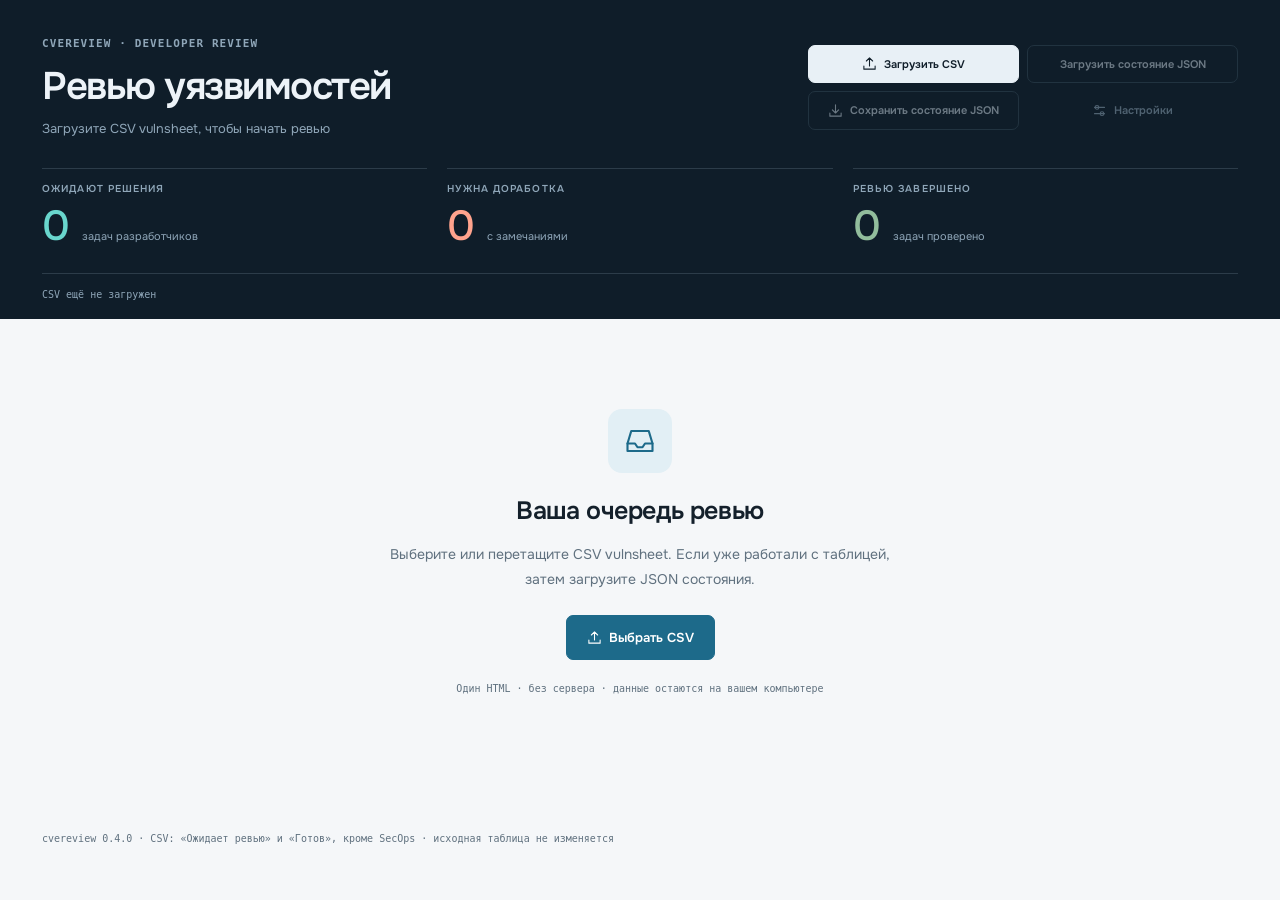
==== commit 517849db: "feat(cvereview): filter tasks by developer status" ====
--- a/tools/cvereview/cvereview.html
+++ b/tools/cvereview/cvereview.html
@@ -456,6 +456,7 @@
 
 /* Application shell around the approved compact card layout. */
 body{font-family:var(--body)}
+.filters{flex-wrap:wrap}
 .file-actions{width:430px;max-width:100%;display:grid;grid-template-columns:repeat(2,minmax(0,1fr));gap:8px;flex:none}
 .file-actions .btn{font-size:11px;padding:10px;white-space:normal;text-align:center}
 .hero .file-actions .btn:not(.ghost):not(.quiet){background:#e8f0f6;color:#0f1d29;border-color:#e8f0f6}
@@ -500,7 +501,7 @@
 #footnote{line-height:1.8}
 @media(max-width:1100px){.page-head h1{font-size:32px}.file-actions{width:370px}.section-line>span{max-width:42%;text-align:right}.v1 .list-card-heading .badges{flex-wrap:wrap}}
 @media(max-width:800px){
- .wrap{padding-inline:22px}.page-head{flex-direction:column;align-items:stretch;gap:20px;padding:28px 0 24px}.page-head h1{font-size:32px}.page-head p{font-size:12px}.file-actions{width:100%;max-width:500px}.stats{gap:12px}.stats b{font-size:35px}.stats .label{font-size:8px;letter-spacing:.5px}.stats>div>span:last-child{display:none}.hero-foot{font-size:9px;flex-wrap:wrap;gap:6px}.filters{flex-wrap:wrap;gap:7px}.filters .search{flex-basis:100%}.filters select{flex:1;min-width:0;max-width:none;font-size:10px;padding:0 7px}.pools{gap:16px}.pool{font-size:11px;gap:6px}.section-line>span{display:none}.pagination{gap:10px}.pagination>span{font-size:9px}
+ .wrap{padding-inline:22px}.page-head{flex-direction:column;align-items:stretch;gap:20px;padding:28px 0 24px}.page-head h1{font-size:32px}.page-head p{font-size:12px}.file-actions{width:100%;max-width:500px}.stats{gap:12px}.stats b{font-size:35px}.stats .label{font-size:8px;letter-spacing:.5px}.stats>div>span:last-child{display:none}.hero-foot{font-size:9px;flex-wrap:wrap;gap:6px}.filters{flex-wrap:wrap;gap:7px}.filters .search{flex-basis:100%}.filters select{flex:1 1 calc(50% - 7px);min-width:0;max-width:none;font-size:10px;padding:0 7px}.pools{gap:16px}.pool{font-size:11px;gap:6px}.section-line>span{display:none}.pagination{gap:10px}.pagination>span{font-size:9px}
 }
 @media(max-width:520px){.wrap{padding-inline:17px}.page-head h1{font-size:29px;letter-spacing:-1px}.file-actions{gap:7px}.file-actions .btn{font-size:10px;padding:9px 7px}.stats{gap:8px}.stats b{font-size:32px}.hero-foot{font-size:8px}.filters select{font-size:9px;padding:0 3px}.pools{justify-content:space-between;gap:6px}.pool{font-size:10px;gap:5px}.pool svg{width:13px}.pool b{font-size:9px;min-width:19px;line-height:18px}.welcome{padding:35px 0;margin-top:20px}.welcome h2{font-size:22px}.welcome>p{font-size:12px}.message{font-size:11px}.diagnostics summary{font-size:10px}.pagination .btn{font-size:10px;padding:7px 10px}.pagination>span{font-size:8px}.toast{font-size:10px;padding:10px 12px;gap:7px}.toast .btn{font-size:10px;padding:5px}dialog{padding:20px}dialog h2{font-size:22px}.dialog-actions .btn{font-size:10px;padding:8px}.v1 .list-card-heading .task-id{max-width:70px}.v1 .check-profile{font-size:10px}#footnote{font-size:8px;padding:0 17px}}
 @media(prefers-reduced-motion:reduce){*{transition:none!important;scroll-behavior:auto!important}}
@@ -514,7 +515,7 @@
 <h2 id="problem-title">Что нужно исправить?</h2><p id="problem-context" class="mono"></p><label for="problem-comment">Комментарий для разработчика</label><textarea id="problem-comment" rows="5" required placeholder="Опишите проблему и ожидаемое исправление…"></textarea><p class="dialog-note">После сохранения задача перейдёт в «Проблемы». Отметки чеклиста сохранятся.</p><div class="dialog-actions"><button type="button" class="btn" data-action="close" data-dialog="problem-dialog">Отмена</button><button type="submit" class="btn primary">Сохранить в «Проблемы»</button></div></form></dialog>
 <dialog id="settings-dialog" aria-labelledby="settings-title"><form id="settings-form">
 <div class="dialog-heading"><span class="eyebrow">НАСТРОЙКИ</span><button type="button" class="icon-button" data-action="close" data-dialog="settings-dialog" aria-label="Закрыть">×</button></div><h2 id="settings-title">Релиз и ссылки</h2><label for="release-input">Название релиза, необязательно</label><input id="release-input" placeholder="Например, 9.3.2"><label for="task-template">Шаблон адреса тасктрекера</label><input id="task-template" placeholder="https://tracker.example.internal/task/{task}"><label for="repo-template">Шаблон репозитория GitLab</label><input id="repo-template" placeholder="https://gitlab.example.internal/rpms/{component}"><p class="dialog-note">Подстановки: {task}, {component}, {cve}. Точные адреса берутся из ваших настроек. RHSA и CVE — из CSV.</p><div class="dialog-actions"><button type="button" class="btn" data-action="close" data-dialog="settings-dialog">Отмена</button><button type="submit" class="btn primary">Сохранить</button></div></form></dialog>
-<script>globalThis.CR = {VERSION: '0.3.0'};
+<script>globalThis.CR = {VERSION: '0.4.0'};
 CR.checklistDefinitions = {"schemaVersion":1,"profiles":[{"id":"upstream-patch","version":2,"label":"Бэкпорт патча","measures":["Бэкпорт патча","Патч из апстрима","Патч из прошлой ветки"],"items":[{"id":"branch","label":"Ветка выбрана верно","description":"Изменения выполнены в нужной ветке для целевого релиза."},{"id":"backport","label":"Патч бэкпортирован","description":"Патч перенесён в целевую ветку и соответствует исходному исправлению."},{"id":"spec-declaration","label":"Патч объявлен в spec","description":"В spec добавлено объявление нужного патча."},{"id":"spec-application","label":"Патч применяется в spec","description":"В spec настроено применение патча: явно или через соответствующий механизм RPM."},{"id":"koji-build","label":"Сборка в Koji успешна","description":"В Koji успешно собран нужный пакет из целевой ветки."},{"id":"patch-logs","label":"Применение патча подтверждено логами","description":"В логах сборки видно успешное применение нужного патча."},{"id":"comment","label":"Комментарий добавлен","description":"В задаче оставлен комментарий о принятой мере и результате."},{"id":"task-closure","label":"Задача закрыта корректно","description":"Проверены итоговый статус, решение и корректность закрытия задачи."}]},{"id":"version-import","version":2,"label":"Обновление версии","measures":["Обновление версии","Импорт новой версии"],"items":[{"id":"branch","label":"Ветка выбрана верно","description":"Изменения выполнены в нужной ветке для целевого релиза."},{"id":"version-import","label":"Импортирована нужная версия","description":"Импортирована версия, предусмотренная задачей и целевым релизом."},{"id":"patch-adaptation","label":"Патчи адаптированы корректно","description":"Сохраняемые патчи корректно адаптированы к импортированной версии."},{"id":"cve-patch-cleanup","label":"Неактуальные патчи CVE удалены","description":"Удалены патчи CVE, исправления которых уже входят в новую версию."},{"id":"no-extra-deletions","label":"Лишних удалений нет","description":"Не удалены нужные патчи, файлы или другие изменения."},{"id":"metadata","label":"Метаданные обновлены","description":"Обновлены относящиеся к новой версии метаданные пакета."},{"id":"koji-build","label":"Сборка в Koji успешна","description":"Обновлённый пакет успешно собран в Koji."},{"id":"comment","label":"Комментарий добавлен","description":"В задаче оставлен комментарий о принятой мере и результате."},{"id":"task-closure","label":"Задача закрыта корректно","description":"Проверены итоговый статус, решение и корректность закрытия задачи."}]},{"id":"build-tag","version":2,"label":"Тегирование билда","measures":["Тегирование билда","Тэгирование билда","Тег свежего билда"],"items":[{"id":"branch","label":"Ветка выбрана верно","description":"Изменения выполнены в нужной ветке для целевого релиза."},{"id":"build-selection","label":"Билд выбран верно","description":"Выбран нужный NVR с требуемыми исправлениями."},{"id":"tag-present","label":"Тег установлен","description":"Нужный билд отмечен целевым тегом."},{"id":"comment","label":"Комментарий добавлен","description":"В задаче оставлен комментарий о принятой мере и результате."},{"id":"task-closure","label":"Задача закрыта корректно","description":"Проверены итоговый статус, решение и корректность закрытия задачи."}]},{"id":"dependency-rebuild","version":2,"label":"Ребилд","measures":["Ребилд","Пакет пересобран (если в зависимостях)"],"items":[{"id":"go-available","label":"Исправленная версия Go доступна","description":"В целевом окружении доступна версия Go с нужным исправлением."},{"id":"branch","label":"Ветка выбрана верно","description":"Изменения выполнены в нужной ветке для целевого релиза."},{"id":"rebuild","label":"Пакет пересобран","description":"Подтверждён факт пересборки нужного пакета."},{"id":"go-installed-pkgs","label":"В installed_pkgs указана исправленная версия Go","description":"В installed_pkgs сборки указана исправленная версия Go."},{"id":"comment","label":"Комментарий добавлен","description":"В задаче оставлен комментарий о принятой мере и результате."},{"id":"task-closure","label":"Задача закрыта корректно","description":"Проверены итоговый статус, решение и корректность закрытия задачи."}]},{"id":"custom-patch","version":2,"label":"Собственный патч","measures":["Собственный патч","Самописный патч"],"items":[{"id":"branch","label":"Ветка выбрана верно","description":"Изменения выполнены в нужной ветке для целевого релиза."},{"id":"backport","label":"Патч бэкпортирован","description":"Патч перенесён в целевую ветку и соответствует исходному исправлению."},{"id":"spec-declaration","label":"Патч объявлен в spec","description":"В spec добавлено объявление нужного патча."},{"id":"spec-application","label":"Патч применяется в spec","description":"В spec настроено применение патча: явно или через соответствующий механизм RPM."},{"id":"koji-build","label":"Сборка в Koji успешна","description":"В Koji успешно собран нужный пакет из целевой ветки."},{"id":"patch-logs","label":"Применение патча подтверждено логами","description":"В логах сборки видно успешное применение нужного патча."},{"id":"comment","label":"Комментарий добавлен","description":"В задаче оставлен комментарий о принятой мере и результате."},{"id":"task-closure","label":"Задача закрыта корректно","description":"Проверены итоговый статус, решение и корректность закрытия задачи."}]},{"id":"patch-restore","version":1,"label":"Восстановление патча","measures":["Восстановление патча"],"items":[{"id":"comment","label":"Комментарий добавлен","description":"В задаче оставлен комментарий о принятой мере и результате."},{"id":"task-closure","label":"Задача закрыта корректно","description":"Проверены итоговый статус, решение и корректность закрытия задачи."}]},{"id":"not-applicable","version":2,"label":"Неприменимо","measures":["Неприменимо","Обоснована неприменимость"],"items":[{"id":"ai-verdict","label":"AI подтверждает неприменимость","description":"Вердикт AI для нужных CVE, компонента и версии подтверждает неприменимость."},{"id":"comment","label":"Комментарий добавлен","description":"В задаче оставлен комментарий о принятой мере и результате."},{"id":"task-closure","label":"Задача закрыта корректно","description":"Проверены итоговый статус, решение и корректность закрытия задачи."}]},{"id":"already-fixed","version":2,"label":"Устранено ранее","measures":["Устранено ранее","Было исправлено ранее"],"items":[{"id":"previous-task","label":"Предыдущая задача найдена","description":"Найдена предыдущая задача, на решение которой ссылается разработчик."},{"id":"verdict-confirmed","label":"Вердикт подтверждён","description":"Материалы предыдущей задачи подтверждают заявленный вердикт для текущего случая."},{"id":"comment","label":"Комментарий добавлен","description":"В задаче оставлен комментарий о принятой мере и результате."},{"id":"task-closure","label":"Задача закрыта корректно","description":"Проверены итоговый статус, решение и корректность закрытия задачи."}]},{"id":"previously-not-applicable","version":1,"label":"Неприменимо ранее","measures":["Неприменимо ранее"],"items":[{"id":"previous-task","label":"Предыдущая задача найдена","description":"Найдена предыдущая задача, на решение которой ссылается разработчик."},{"id":"verdict-confirmed","label":"Вердикт подтверждён","description":"Материалы предыдущей задачи подтверждают заявленный вердикт для текущего случая."},{"id":"comment","label":"Комментарий добавлен","description":"В задаче оставлен комментарий о принятой мере и результате."},{"id":"task-closure","label":"Задача закрыта корректно","description":"Проверены итоговый статус, решение и корректность закрытия задачи."}]},{"id":"wont-fix","version":1,"label":"Устранение не планируется","measures":["Устранение не планируется"],"items":[{"id":"comment","label":"Комментарий добавлен","description":"В задаче оставлен комментарий о принятой мере и результате."},{"id":"task-closure","label":"Задача закрыта корректно","description":"Проверены итоговый статус, решение и корректность закрытия задачи."}]},{"id":"other","version":2,"label":"Другое","measures":["Другое"],"items":[{"id":"comment","label":"Комментарий добавлен","description":"В задаче оставлен комментарий о принятой мере и результате."},{"id":"task-closure","label":"Задача закрыта корректно","description":"Проверены итоговый статус, решение и корректность закрытия задачи."}]}]};
 (function(root,factory){if(typeof module==='object'&&module.exports)module.exports=factory();else(root.CR=root.CR||{}).csv=factory();})(globalThis,function(){
  'use strict';
@@ -722,7 +723,7 @@
  const paths={check:'<path d="m5 12 4 4L19 6"/>',alert:'<path d="m12 3 10 18H2L12 3Z"/><path d="M12 9v4m0 3v.2"/>',arrow:'<path d="M7 17 17 7M7 7h10v10"/>',search:'<circle cx="10.5" cy="10.5" r="6.5"/><path d="m16 16 5 5"/>',git:'<circle cx="6" cy="5" r="2"/><circle cx="18" cy="6" r="2"/><circle cx="6" cy="19" r="2"/><path d="M6 7v10m0-5c8 0 12 0 12-4"/>',inbox:'<path d="m5 4-3 10v6h20v-6L19 4H5Z"/><path d="M2 14h6l2 3h4l2-3h6"/>',back:'<path d="M9 4 3 10l6 6M3 10h11a7 7 0 0 1 7 7"/>',settings:'<path d="M4 7h16M4 17h16"/><circle cx="8" cy="7" r="3"/><circle cx="16" cy="17" r="3"/>',clock:'<circle cx="12" cy="12" r="9"/><path d="M12 7v5l3 2"/>',upload:'<path d="M12 16V3m-5 5 5-5 5 5M3 16v5h18v-5"/>',save:'<path d="M12 3v13m-5-5 5 5 5-5M3 16v5h18v-5"/>'};
  const icon=name=>`<svg viewBox="0 0 24 24" fill="none" stroke="currentColor" stroke-width="1.7" stroke-linecap="round" stroke-linejoin="round" aria-hidden="true">${paths[name]||paths.arrow}</svg>`;
  const names={pending:'На ревью',problem:'Проблемы',done:'Проверено'},poolIcons={pending:'inbox',problem:'alert',done:'check'};
- let session=null,pool='pending',query='',dev='',severity='',order='severity',page=0,undo=null,notice='',noticeError=false,busy=false,cacheOK=true,exportTime='',dialogKey='',dialogTrigger=null;
+ let session=null,pool='pending',query='',dev='',developerStatus='',severity='',order='severity',page=0,undo=null,notice='',noticeError=false,busy=false,cacheOK=true,exportTime='',dialogKey='',dialogTrigger=null;
  const button=(text,action,key='',type='',disabled=false)=>`<button class="btn ${type}" data-action="${action}" ${key?`data-key="${esc(key)}"`:''} ${disabled?'disabled':''}>${text}</button>`;
  let viewSession=null,viewItems=[];
  const searchIndices=new WeakMap();
@@ -740,7 +741,7 @@
   return viewItems;
  };
  const counts=()=>Object.fromEntries(Object.keys(names).map(p=>[p,active().filter(i=>i.record.pool===p).length]));
- function filtered(){return active().filter(({row:r,record:s,searchText})=>s.pool===pool&&(!dev||r.dev===dev)&&(!severity||r.severity===severity)&&S.matches(searchText,query)).sort((a,b)=>{if(order==='oldest'){const da=M.date(a.row.end),db=M.date(b.row.end),valid=s=>{const d=new Date(s+'T00:00:00Z');return /^\d{4}-\d{2}-\d{2}$/.test(s)&&Number.isFinite(d.getTime())&&d.toISOString().slice(0,10)===s;};return (valid(da)?da:'9999').localeCompare(valid(db)?db:'9999')||a.row.task.localeCompare(b.row.task);}const rank=s=>({Critical:4,Important:3,Moderate:2,Low:1})[s]||0;return rank(b.row.severity)-rank(a.row.severity)||(Number(b.row.cvss.replace(',','.'))||0)-(Number(a.row.cvss.replace(',','.'))||0)||a.row.task.localeCompare(b.row.task);});}
+ function filtered(){return active().filter(({row:r,record:s,searchText})=>s.pool===pool&&(!dev||r.dev===dev)&&(!developerStatus||C.norm(r.status)===developerStatus)&&(!severity||r.severity===severity)&&S.matches(searchText,query)).sort((a,b)=>{if(order==='oldest'){const da=M.date(a.row.end),db=M.date(b.row.end),valid=s=>{const d=new Date(s+'T00:00:00Z');return /^\d{4}-\d{2}-\d{2}$/.test(s)&&Number.isFinite(d.getTime())&&d.toISOString().slice(0,10)===s;};return (valid(da)?da:'9999').localeCompare(valid(db)?db:'9999')||a.row.task.localeCompare(b.row.task);}const rank=s=>({Critical:4,Important:3,Moderate:2,Low:1})[s]||0;return rank(b.row.severity)-rank(a.row.severity)||(Number(b.row.cvss.replace(',','.'))||0)-(Number(a.row.cvss.replace(',','.'))||0)||a.row.task.localeCompare(b.row.task);});}
  function flash(text,error=false){notice=text;noticeError=error;const el=$('message');if(el){el.textContent=text;el.classList.toggle('error',error);el.hidden=!text;}}
  function cache(){if(!session)return;try{localStorage.setItem(CACHE,JSON.stringify({version:1,csv:session.table.text,sourceName:session.table.sourceName,encoding:session.table.encoding,state:M.exportJSON(session),dirty:session.dirty,exportTime,savedAt:new Date().toISOString()}));cacheOK=true;}catch{cacheOK=false;}storageStatus();}
  function storageStatus(){const el=$('storage-status');if(el)el.textContent=session?(cacheOK?'В браузере сохранено':'Автосохранение недоступно — сохраните JSON'):'CSV ещё не загружен';const state=$('json-status');if(state)state.textContent=session?(session.dirty?'JSON: есть несохранённые изменения':exportTime?'JSON подготовлен к скачиванию '+exportTime:'JSON ещё не сохранялся'):'';}
@@ -748,7 +749,7 @@
   const total=counts(),items=filtered(),pages=Math.max(1,Math.ceil(items.length/PAGE));page=Math.min(page,pages-1);
   const settings=session?.settings||{},people=[...new Set(active().map(i=>i.row.dev))].sort((a,b)=>a.localeCompare(b,'ru')),severities=[...new Set(active().map(i=>i.row.severity).filter(Boolean))];
   document.title=(settings.release?settings.release+' · ':'')+'Ревью по CVE';
-  $('app').innerHTML=`<header class="hero"><div class="wrap"><div class="page-head"><div><div class="eyebrow">CVEREVIEW · DEVELOPER REVIEW</div><h1>Ревью уязвимостей</h1><p>${settings.release?esc(settings.release)+' · ':''}${session?esc(session.table.sourceName):'Загрузите CSV vulnsheet, чтобы начать ревью'}</p></div><div class="file-actions">${button(icon('upload')+'Загрузить CSV','load-csv','','',busy).replace('<button ','<button id="load-csv" ')}${button('Загрузить состояние JSON','load-state','','ghost',!session||busy).replace('<button ','<button id="load-state" ')}${button(icon('save')+'Сохранить состояние JSON','save-state','','ghost',!session||busy).replace('<button ','<button id="save-state" ')}${button(icon('settings')+'Настройки','settings','','quiet',!session||busy)}</div></div><div class="stats"><div><span class="label">Ожидают решения</span><b>${total.pending}</b><span>задач разработчиков</span></div><div><span class="label">Нужна доработка</span><b>${total.problem}</b><span>с замечаниями</span></div><div><span class="label">Ревью завершено</span><b>${total.done}</b><span>задач проверено</span></div></div><div class="hero-foot"><span id="storage-status"></span><span id="json-status"></span></div></div></header><main class="wrap"><div id="message" role="status" class="message ${noticeError?'error':''}" ${notice?'':'hidden'}>${esc(notice)}</div>${session?`<details class="diagnostics"><summary id="csv-diagnostics">${diagnostics()}</summary>${diagnosticDetails()}</details><nav class="pools" aria-label="Пулы ревью">${Object.keys(names).map(p=>`<button class="pool ${p} ${p===pool?'active':''}" data-action="pool" data-pool="${p}" ${p===pool?'aria-current="page"':''}>${icon(poolIcons[p])}<span>${names[p]}</span><b>${total[p]}</b></button>`).join('')}</nav><div class="filters"><label class="search">${icon('search')}<input id="search" type="search" aria-label="Поиск по всем полям задач" placeholder="Поиск по всем полям…" value="${esc(query)}"></label><select id="dev" aria-label="Разработчик"><option value="">Все разработчики</option>${people.map(p=>`<option ${p===dev?'selected':''}>${esc(p)}</option>`).join('')}</select><select id="severity" aria-label="Критичность"><option value="">Любая критичность</option>${severities.map(s=>`<option ${s===severity?'selected':''}>${esc(s)}</option>`).join('')}</select><select id="order" aria-label="Порядок задач"><option value="severity" ${order==='severity'?'selected':''}>Сначала критичные</option><option value="oldest" ${order==='oldest'?'selected':''}>Сначала старые</option></select></div><div class="section-line"><h2>${names[pool]} <span>${items.length}</span></h2><span>«Ожидает ревью» и «Готов» · разработчики без SecOps</span></div><div id="cards" class="card-grid">${items.slice(page*PAGE,(page+1)*PAGE).map(({row,record})=>card(row,record)).join('')||'<div class="empty">'+icon('check')+'<h3>Задач нет</h3><p>Проверьте выбранный пул и фильтры.</p></div>'}</div>${pages>1?`<nav class="pagination" aria-label="Страницы задач">${button('← Назад','prev-page','','',page===0)}<span>${page+1} / ${pages} · по ${PAGE} задач</span>${button('Далее →','next-page','','',page===pages-1)}</nav>`:''}`:`<div class="welcome"><div class="welcome-icon">${icon('inbox')}</div><h2>Ваша очередь ревью</h2><p>Выберите или перетащите CSV vulnsheet. Если уже работали с таблицей, затем загрузите JSON состояния.</p>${button(icon('upload')+'Выбрать CSV','load-csv','','primary')}<p class="welcome-note">Один HTML · без сервера · данные остаются на вашем компьютере</p></div>`}</main><footer id="footnote">cvereview ${CR.VERSION} · CSV: «Ожидает ревью» и «Готов», кроме SecOps · исходная таблица не изменяется</footer>`;
+  $('app').innerHTML=`<header class="hero"><div class="wrap"><div class="page-head"><div><div class="eyebrow">CVEREVIEW · DEVELOPER REVIEW</div><h1>Ревью уязвимостей</h1><p>${settings.release?esc(settings.release)+' · ':''}${session?esc(session.table.sourceName):'Загрузите CSV vulnsheet, чтобы начать ревью'}</p></div><div class="file-actions">${button(icon('upload')+'Загрузить CSV','load-csv','','',busy).replace('<button ','<button id="load-csv" ')}${button('Загрузить состояние JSON','load-state','','ghost',!session||busy).replace('<button ','<button id="load-state" ')}${button(icon('save')+'Сохранить состояние JSON','save-state','','ghost',!session||busy).replace('<button ','<button id="save-state" ')}${button(icon('settings')+'Настройки','settings','','quiet',!session||busy)}</div></div><div class="stats"><div><span class="label">Ожидают решения</span><b>${total.pending}</b><span>задач разработчиков</span></div><div><span class="label">Нужна доработка</span><b>${total.problem}</b><span>с замечаниями</span></div><div><span class="label">Ревью завершено</span><b>${total.done}</b><span>задач проверено</span></div></div><div class="hero-foot"><span id="storage-status"></span><span id="json-status"></span></div></div></header><main class="wrap"><div id="message" role="status" class="message ${noticeError?'error':''}" ${notice?'':'hidden'}>${esc(notice)}</div>${session?`<details class="diagnostics"><summary id="csv-diagnostics">${diagnostics()}</summary>${diagnosticDetails()}</details><nav class="pools" aria-label="Пулы ревью">${Object.keys(names).map(p=>`<button class="pool ${p} ${p===pool?'active':''}" data-action="pool" data-pool="${p}" ${p===pool?'aria-current="page"':''}>${icon(poolIcons[p])}<span>${names[p]}</span><b>${total[p]}</b></button>`).join('')}</nav><div class="filters"><label class="search">${icon('search')}<input id="search" type="search" aria-label="Поиск по всем полям задач" placeholder="Поиск по всем полям…" value="${esc(query)}"></label><select id="dev" aria-label="Разработчик"><option value="">Все разработчики</option>${people.map(p=>`<option ${p===dev?'selected':''}>${esc(p)}</option>`).join('')}</select><select id="developer-status" aria-label="Статус разработчика"><option value="">Все статусы</option>${['Ожидает ревью','Готов'].map(s=>`<option value="${C.norm(s)}" ${C.norm(s)===developerStatus?'selected':''}>${s}</option>`).join('')}</select><select id="severity" aria-label="Критичность"><option value="">Любая критичность</option>${severities.map(s=>`<option ${s===severity?'selected':''}>${esc(s)}</option>`).join('')}</select><select id="order" aria-label="Порядок задач"><option value="severity" ${order==='severity'?'selected':''}>Сначала критичные</option><option value="oldest" ${order==='oldest'?'selected':''}>Сначала старые</option></select></div><div class="section-line"><h2>${names[pool]} <span>${items.length}</span></h2><span>«Ожидает ревью» и «Готов» · разработчики без SecOps</span></div><div id="cards" class="card-grid">${items.slice(page*PAGE,(page+1)*PAGE).map(({row,record})=>card(row,record)).join('')||'<div class="empty">'+icon('check')+'<h3>Задач нет</h3><p>Проверьте выбранный пул и фильтры.</p></div>'}</div>${pages>1?`<nav class="pagination" aria-label="Страницы задач">${button('← Назад','prev-page','','',page===0)}<span>${page+1} / ${pages} · по ${PAGE} задач</span>${button('Далее →','next-page','','',page===pages-1)}</nav>`:''}`:`<div class="welcome"><div class="welcome-icon">${icon('inbox')}</div><h2>Ваша очередь ревью</h2><p>Выберите или перетащите CSV vulnsheet. Если уже работали с таблицей, затем загрузите JSON состояния.</p>${button(icon('upload')+'Выбрать CSV','load-csv','','primary')}<p class="welcome-note">Один HTML · без сервера · данные остаются на вашем компьютере</p></div>`}</main><footer id="footnote">cvereview ${CR.VERSION} · CSV: «Ожидает ревью» и «Готов», кроме SecOps · исходная таблица не изменяется</footer>`;
   $('csv-file').disabled=busy;$('state-file').disabled=!session||busy;storageStatus();
  }
  function diagnostics(){const d=session.table.diagnostics;return `CSV: ${d.read} записей · в пуле ${active().length} · исключено ${d.excluded} · пропущено ${d.skipped.length} · ${session.table.encoding}`;}
@@ -764,7 +765,7 @@
  function toast(text){$('toast').innerHTML=`${icon('check')}<span>${esc(text)}</span>${undo?button('Отменить','undo','','quiet'):''}`;$('toast').hidden=false;clearTimeout(toast.timer);toast.timer=setTimeout(()=>$('toast').hidden=true,8000);}
  function openDialog(id){dialogTrigger=document.activeElement;$(id).showModal();}
  function closeDialog(id){$(id).close();if(dialogTrigger?.isConnected)dialogTrigger.focus();}
- function resetView(){pool='pending';query='';dev='';severity='';page=0;undo=null;$('toast').hidden=true;}
+ function resetView(){pool='pending';query='';dev='';developerStatus='';severity='';page=0;undo=null;$('toast').hidden=true;}
  async function load(file,kind){if(!file||busy)return;busy=true;render();try{
    if(kind==='csv'){const table=C.read(new Uint8Array(await file.arrayBuffer()),file.name),next=M.create(table,session);session={...next,dirty:true};resetView();flash(`Загружено ${table.rows.length} строк. В пуле: ${active().length}.`);}
    else{if(!session)throw Error('Сначала загрузите CSV.');const text=await file.text();const result=M.importJSON(session,text);session=result.session;undo=null;$('toast').hidden=true;flash(`Загружено решений: ${result.summary.loaded}; совпало: ${result.summary.matched}; архивных: ${result.summary.archived}; требуют повторной проверки: ${result.summary.recheck}. Настройки из JSON применены.`);}
@@ -785,7 +786,7 @@
   if(a==='save-state'){const content=M.exportJSON(session),url=URL.createObjectURL(new Blob([content],{type:'application/json;charset=utf-8'})),link=document.createElement('a');link.href=url;link.download=session.table.sourceName.replace(/\.csv$/i,'')+'.review.json';document.body.append(link);link.click();link.remove();setTimeout(()=>URL.revokeObjectURL(url),30000);session={...session,dirty:false};exportTime=new Date().toLocaleTimeString('ru-RU');cache();storageStatus();toast('JSON подготовлен к скачиванию.');}
  }catch(error){flash(error.message,true);}});
  document.addEventListener('input',e=>{if(e.target.id==='search'){const pos=e.target.selectionStart;query=e.target.value;page=0;render();$('search').focus({preventScroll:true});$('search').setSelectionRange(pos,pos);}if(['problem-comment','task-template','repo-template'].includes(e.target.id))e.target.setCustomValidity('');});
- document.addEventListener('change',e=>{const input=e.target;if(input.matches('[data-item]')){try{session=M.setCheck(session,input.dataset.key,input.dataset.item,input.value);cache();const row=session.table.rows.find(r=>C.keyOf(r)===input.dataset.key),record=session.records.find(r=>r.key===input.dataset.key),key=input.dataset.key,item=input.dataset.item,value=input.value;if(!S.matches(rowIndex(row,record),query)){render();$('search')?.focus({preventScroll:true});}else{input.closest('.review-checklist').outerHTML=checklist(row,record);[...document.querySelectorAll('input[data-item]')].find(el=>el.dataset.key===key&&el.dataset.item===item&&el.value===value)?.focus({preventScroll:true});}}catch(error){flash(error.message,true);}return;}if(['dev','severity','order'].includes(input.id)){if(input.id==='dev')dev=input.value;if(input.id==='severity')severity=input.value;if(input.id==='order')order=input.value;page=0;render();}});
+ document.addEventListener('change',e=>{const input=e.target;if(input.matches('[data-item]')){try{session=M.setCheck(session,input.dataset.key,input.dataset.item,input.value);cache();const row=session.table.rows.find(r=>C.keyOf(r)===input.dataset.key),record=session.records.find(r=>r.key===input.dataset.key),key=input.dataset.key,item=input.dataset.item,value=input.value;if(!S.matches(rowIndex(row,record),query)){render();$('search')?.focus({preventScroll:true});}else{input.closest('.review-checklist').outerHTML=checklist(row,record);[...document.querySelectorAll('input[data-item]')].find(el=>el.dataset.key===key&&el.dataset.item===item&&el.value===value)?.focus({preventScroll:true});}}catch(error){flash(error.message,true);}return;}if(['dev','developer-status','severity','order'].includes(input.id)){if(input.id==='dev')dev=input.value;if(input.id==='developer-status')developerStatus=input.value;if(input.id==='severity')severity=input.value;if(input.id==='order')order=input.value;page=0;render();}});
  $('problem-form').addEventListener('submit',e=>{e.preventDefault();const comment=$('problem-comment').value.trim();if(!comment){$('problem-comment').setCustomValidity('Опишите, что нужно исправить.');$('problem-comment').reportValidity();return;}try{const old=session.records.find(r=>r.key===dialogKey);session=M.decide(session,dialogKey,'problem',comment);undo=old;closeDialog('problem-dialog');cache();render();toast('Задача перенесена в «Проблемы».');}catch(error){flash(error.message,true);}});
  $('settings-form').addEventListener('submit',e=>{e.preventDefault();for(const id of ['task-template','repo-template']){const input=$(id);input.setCustomValidity('');try{if(input.value.trim())L.validateTemplate(input.value);}catch(error){input.setCustomValidity(error.message);input.reportValidity();return;}}session={...session,settings:{taskTemplate:$('task-template').value.trim(),repoTemplate:$('repo-template').value.trim(),release:$('release-input').value.trim()},dirty:true};closeDialog('settings-dialog');cache();render();toast('Настройки сохранены в браузере.');});
  document.addEventListener('dragover',e=>{if(e.dataTransfer.types.includes('Files')){e.preventDefault();document.body.classList.add('dragging');}});document.addEventListener('dragleave',e=>{if(!e.relatedTarget)document.body.classList.remove('dragging');});document.addEventListener('drop',e=>{e.preventDefault();document.body.classList.remove('dragging');const files=[...e.dataTransfer.files];if(files.length!==1){flash('Перетащите один CSV или JSON за раз.',true);return;}load(files[0],/\.json$/i.test(files[0].name)?'json':'csv');});
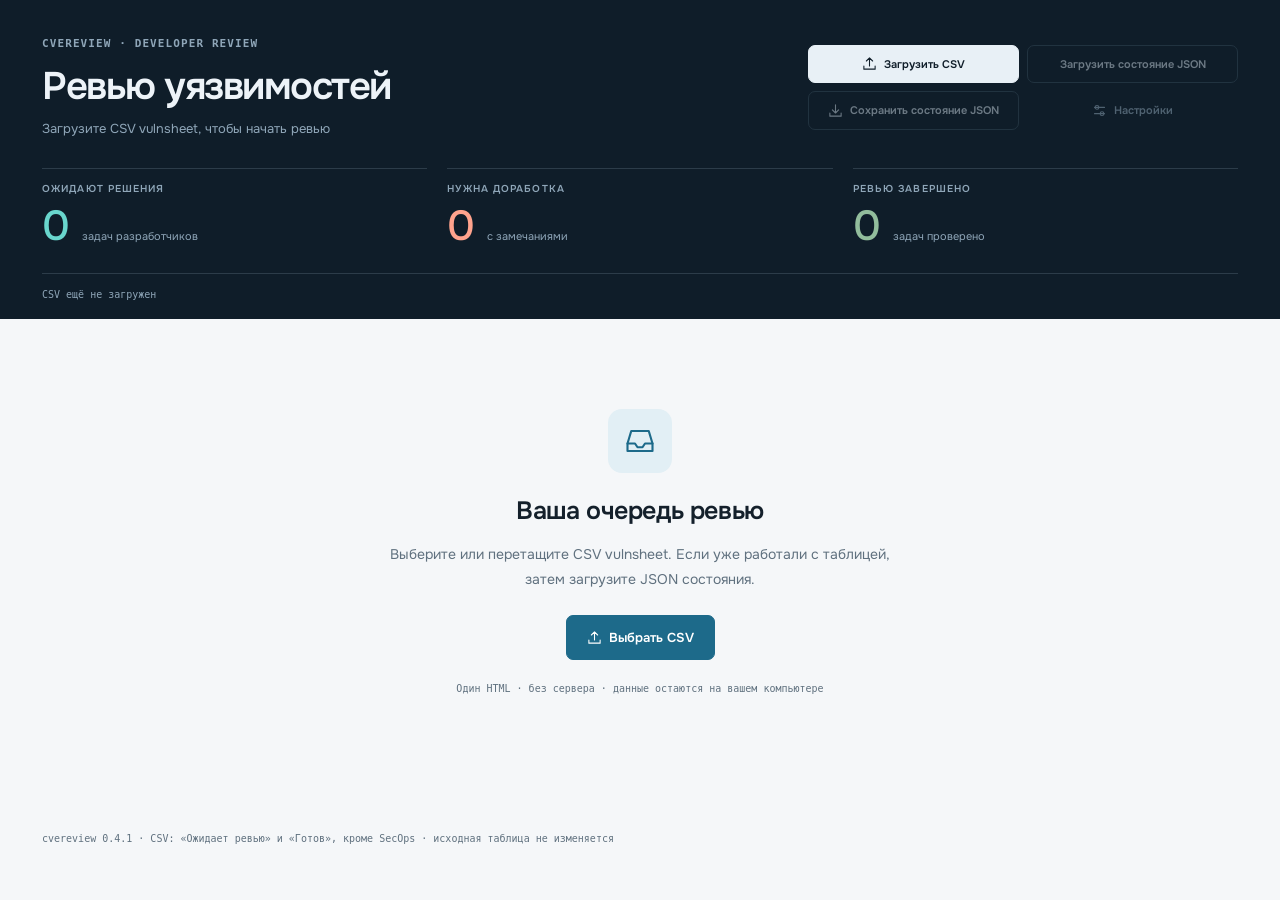
==== commit d22f153f: "fix(cvereview): show full advisory ID on RHSA links" ====
--- a/tools/cvereview/cvereview.html
+++ b/tools/cvereview/cvereview.html
@@ -515,7 +515,7 @@
 <h2 id="problem-title">Что нужно исправить?</h2><p id="problem-context" class="mono"></p><label for="problem-comment">Комментарий для разработчика</label><textarea id="problem-comment" rows="5" required placeholder="Опишите проблему и ожидаемое исправление…"></textarea><p class="dialog-note">После сохранения задача перейдёт в «Проблемы». Отметки чеклиста сохранятся.</p><div class="dialog-actions"><button type="button" class="btn" data-action="close" data-dialog="problem-dialog">Отмена</button><button type="submit" class="btn primary">Сохранить в «Проблемы»</button></div></form></dialog>
 <dialog id="settings-dialog" aria-labelledby="settings-title"><form id="settings-form">
 <div class="dialog-heading"><span class="eyebrow">НАСТРОЙКИ</span><button type="button" class="icon-button" data-action="close" data-dialog="settings-dialog" aria-label="Закрыть">×</button></div><h2 id="settings-title">Релиз и ссылки</h2><label for="release-input">Название релиза, необязательно</label><input id="release-input" placeholder="Например, 9.3.2"><label for="task-template">Шаблон адреса тасктрекера</label><input id="task-template" placeholder="https://tracker.example.internal/task/{task}"><label for="repo-template">Шаблон репозитория GitLab</label><input id="repo-template" placeholder="https://gitlab.example.internal/rpms/{component}"><p class="dialog-note">Подстановки: {task}, {component}, {cve}. Точные адреса берутся из ваших настроек. RHSA и CVE — из CSV.</p><div class="dialog-actions"><button type="button" class="btn" data-action="close" data-dialog="settings-dialog">Отмена</button><button type="submit" class="btn primary">Сохранить</button></div></form></dialog>
-<script>globalThis.CR = {VERSION: '0.4.0'};
+<script>globalThis.CR = {VERSION: '0.4.1'};
 CR.checklistDefinitions = {"schemaVersion":1,"profiles":[{"id":"upstream-patch","version":2,"label":"Бэкпорт патча","measures":["Бэкпорт патча","Патч из апстрима","Патч из прошлой ветки"],"items":[{"id":"branch","label":"Ветка выбрана верно","description":"Изменения выполнены в нужной ветке для целевого релиза."},{"id":"backport","label":"Патч бэкпортирован","description":"Патч перенесён в целевую ветку и соответствует исходному исправлению."},{"id":"spec-declaration","label":"Патч объявлен в spec","description":"В spec добавлено объявление нужного патча."},{"id":"spec-application","label":"Патч применяется в spec","description":"В spec настроено применение патча: явно или через соответствующий механизм RPM."},{"id":"koji-build","label":"Сборка в Koji успешна","description":"В Koji успешно собран нужный пакет из целевой ветки."},{"id":"patch-logs","label":"Применение патча подтверждено логами","description":"В логах сборки видно успешное применение нужного патча."},{"id":"comment","label":"Комментарий добавлен","description":"В задаче оставлен комментарий о принятой мере и результате."},{"id":"task-closure","label":"Задача закрыта корректно","description":"Проверены итоговый статус, решение и корректность закрытия задачи."}]},{"id":"version-import","version":2,"label":"Обновление версии","measures":["Обновление версии","Импорт новой версии"],"items":[{"id":"branch","label":"Ветка выбрана верно","description":"Изменения выполнены в нужной ветке для целевого релиза."},{"id":"version-import","label":"Импортирована нужная версия","description":"Импортирована версия, предусмотренная задачей и целевым релизом."},{"id":"patch-adaptation","label":"Патчи адаптированы корректно","description":"Сохраняемые патчи корректно адаптированы к импортированной версии."},{"id":"cve-patch-cleanup","label":"Неактуальные патчи CVE удалены","description":"Удалены патчи CVE, исправления которых уже входят в новую версию."},{"id":"no-extra-deletions","label":"Лишних удалений нет","description":"Не удалены нужные патчи, файлы или другие изменения."},{"id":"metadata","label":"Метаданные обновлены","description":"Обновлены относящиеся к новой версии метаданные пакета."},{"id":"koji-build","label":"Сборка в Koji успешна","description":"Обновлённый пакет успешно собран в Koji."},{"id":"comment","label":"Комментарий добавлен","description":"В задаче оставлен комментарий о принятой мере и результате."},{"id":"task-closure","label":"Задача закрыта корректно","description":"Проверены итоговый статус, решение и корректность закрытия задачи."}]},{"id":"build-tag","version":2,"label":"Тегирование билда","measures":["Тегирование билда","Тэгирование билда","Тег свежего билда"],"items":[{"id":"branch","label":"Ветка выбрана верно","description":"Изменения выполнены в нужной ветке для целевого релиза."},{"id":"build-selection","label":"Билд выбран верно","description":"Выбран нужный NVR с требуемыми исправлениями."},{"id":"tag-present","label":"Тег установлен","description":"Нужный билд отмечен целевым тегом."},{"id":"comment","label":"Комментарий добавлен","description":"В задаче оставлен комментарий о принятой мере и результате."},{"id":"task-closure","label":"Задача закрыта корректно","description":"Проверены итоговый статус, решение и корректность закрытия задачи."}]},{"id":"dependency-rebuild","version":2,"label":"Ребилд","measures":["Ребилд","Пакет пересобран (если в зависимостях)"],"items":[{"id":"go-available","label":"Исправленная версия Go доступна","description":"В целевом окружении доступна версия Go с нужным исправлением."},{"id":"branch","label":"Ветка выбрана верно","description":"Изменения выполнены в нужной ветке для целевого релиза."},{"id":"rebuild","label":"Пакет пересобран","description":"Подтверждён факт пересборки нужного пакета."},{"id":"go-installed-pkgs","label":"В installed_pkgs указана исправленная версия Go","description":"В installed_pkgs сборки указана исправленная версия Go."},{"id":"comment","label":"Комментарий добавлен","description":"В задаче оставлен комментарий о принятой мере и результате."},{"id":"task-closure","label":"Задача закрыта корректно","description":"Проверены итоговый статус, решение и корректность закрытия задачи."}]},{"id":"custom-patch","version":2,"label":"Собственный патч","measures":["Собственный патч","Самописный патч"],"items":[{"id":"branch","label":"Ветка выбрана верно","description":"Изменения выполнены в нужной ветке для целевого релиза."},{"id":"backport","label":"Патч бэкпортирован","description":"Патч перенесён в целевую ветку и соответствует исходному исправлению."},{"id":"spec-declaration","label":"Патч объявлен в spec","description":"В spec добавлено объявление нужного патча."},{"id":"spec-application","label":"Патч применяется в spec","description":"В spec настроено применение патча: явно или через соответствующий механизм RPM."},{"id":"koji-build","label":"Сборка в Koji успешна","description":"В Koji успешно собран нужный пакет из целевой ветки."},{"id":"patch-logs","label":"Применение патча подтверждено логами","description":"В логах сборки видно успешное применение нужного патча."},{"id":"comment","label":"Комментарий добавлен","description":"В задаче оставлен комментарий о принятой мере и результате."},{"id":"task-closure","label":"Задача закрыта корректно","description":"Проверены итоговый статус, решение и корректность закрытия задачи."}]},{"id":"patch-restore","version":1,"label":"Восстановление патча","measures":["Восстановление патча"],"items":[{"id":"comment","label":"Комментарий добавлен","description":"В задаче оставлен комментарий о принятой мере и результате."},{"id":"task-closure","label":"Задача закрыта корректно","description":"Проверены итоговый статус, решение и корректность закрытия задачи."}]},{"id":"not-applicable","version":2,"label":"Неприменимо","measures":["Неприменимо","Обоснована неприменимость"],"items":[{"id":"ai-verdict","label":"AI подтверждает неприменимость","description":"Вердикт AI для нужных CVE, компонента и версии подтверждает неприменимость."},{"id":"comment","label":"Комментарий добавлен","description":"В задаче оставлен комментарий о принятой мере и результате."},{"id":"task-closure","label":"Задача закрыта корректно","description":"Проверены итоговый статус, решение и корректность закрытия задачи."}]},{"id":"already-fixed","version":2,"label":"Устранено ранее","measures":["Устранено ранее","Было исправлено ранее"],"items":[{"id":"previous-task","label":"Предыдущая задача найдена","description":"Найдена предыдущая задача, на решение которой ссылается разработчик."},{"id":"verdict-confirmed","label":"Вердикт подтверждён","description":"Материалы предыдущей задачи подтверждают заявленный вердикт для текущего случая."},{"id":"comment","label":"Комментарий добавлен","description":"В задаче оставлен комментарий о принятой мере и результате."},{"id":"task-closure","label":"Задача закрыта корректно","description":"Проверены итоговый статус, решение и корректность закрытия задачи."}]},{"id":"previously-not-applicable","version":1,"label":"Неприменимо ранее","measures":["Неприменимо ранее"],"items":[{"id":"previous-task","label":"Предыдущая задача найдена","description":"Найдена предыдущая задача, на решение которой ссылается разработчик."},{"id":"verdict-confirmed","label":"Вердикт подтверждён","description":"Материалы предыдущей задачи подтверждают заявленный вердикт для текущего случая."},{"id":"comment","label":"Комментарий добавлен","description":"В задаче оставлен комментарий о принятой мере и результате."},{"id":"task-closure","label":"Задача закрыта корректно","description":"Проверены итоговый статус, решение и корректность закрытия задачи."}]},{"id":"wont-fix","version":1,"label":"Устранение не планируется","measures":["Устранение не планируется"],"items":[{"id":"comment","label":"Комментарий добавлен","description":"В задаче оставлен комментарий о принятой мере и результате."},{"id":"task-closure","label":"Задача закрыта корректно","description":"Проверены итоговый статус, решение и корректность закрытия задачи."}]},{"id":"other","version":2,"label":"Другое","measures":["Другое"],"items":[{"id":"comment","label":"Комментарий добавлен","description":"В задаче оставлен комментарий о принятой мере и результате."},{"id":"task-closure","label":"Задача закрыта корректно","description":"Проверены итоговый статус, решение и корректность закрытия задачи."}]}]};
 (function(root,factory){if(typeof module==='object'&&module.exports)module.exports=factory();else(root.CR=root.CR||{}).csv=factory();})(globalThis,function(){
  'use strict';
@@ -610,7 +610,10 @@
  function forRow(r,settings={}){
   const taskURL=safeURL(r.task)||(settings.taskTemplate?expand(settings.taskTemplate,r):null),repoURL=settings.repoTemplate?expand(settings.repoTemplate,r):null;
   const out=[{id:'task',label:'Тикет '+r.task,url:taskURL,reason:'Настройте ссылку тасктрекера'},{id:'repo',label:'GitLab',url:repoURL,reason:'Настройте ссылку GitLab'},{id:'cve',label:'CVE',url:safeURL(r.link)||safeURL('https://access.redhat.com/security/cve/'+encodeURIComponent(r.cve))}];
-  const rhsa=safeURL(r.rhsa);if(rhsa)out.push({id:'rhsa',label:'RHSA',url:rhsa});return out;
+  const rhsa=safeURL(r.rhsa);if(rhsa){
+   let label='RHSA';try{label=decodeURIComponent(new URL(rhsa).pathname).match(/RHSA-\d{4}:\d+/i)?.[0].toUpperCase()||label;}catch{}
+   out.push({id:'rhsa',label,url:rhsa});
+  }return out;
  }
  return {safeURL,validateTemplate,forRow};
 });
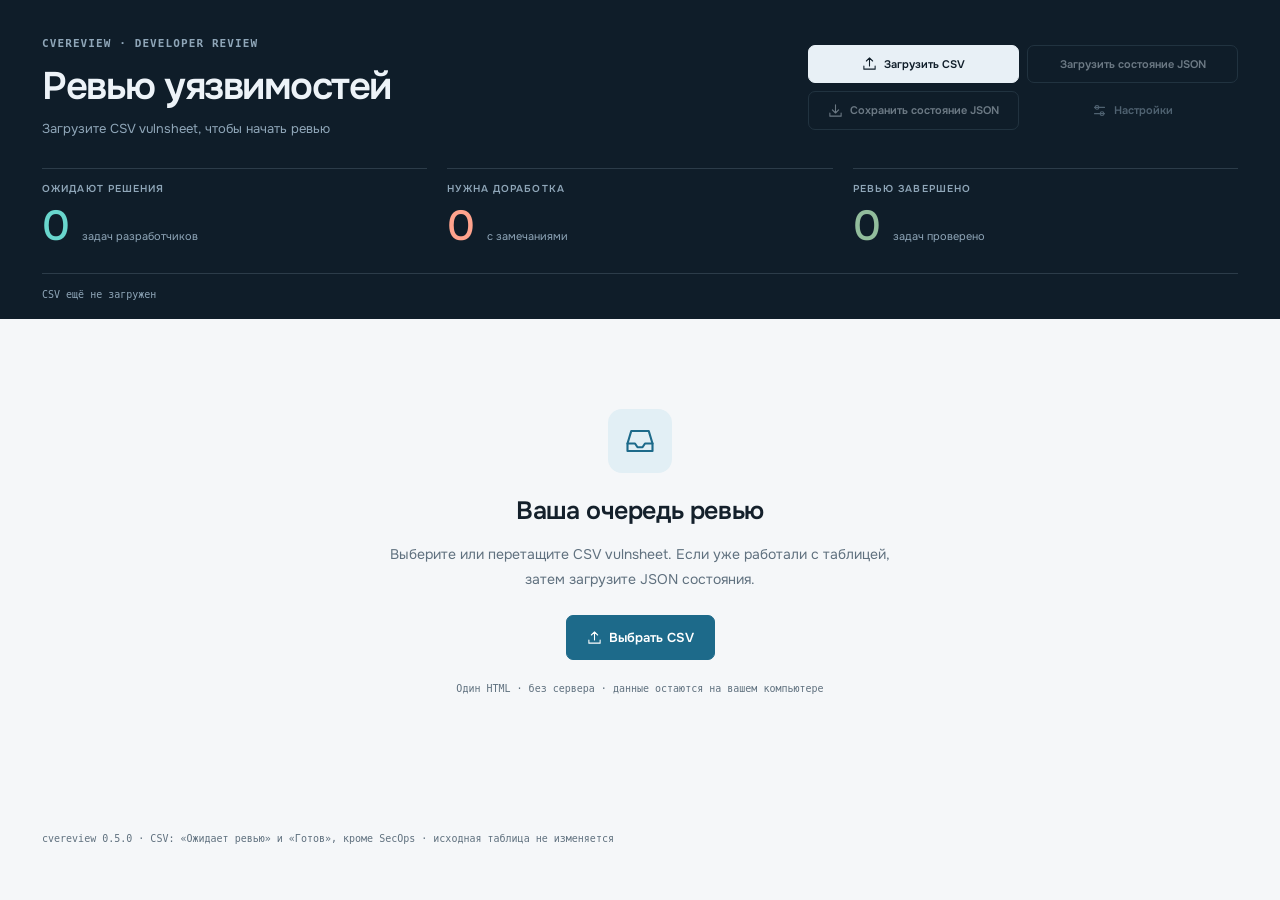
==== commit 26590f52: "feat(cvereview): copy field values on click" ====
--- a/tools/cvereview/cvereview.html
+++ b/tools/cvereview/cvereview.html
@@ -457,6 +457,9 @@
 /* Application shell around the approved compact card layout. */
 body{font-family:var(--body)}
 .filters{flex-wrap:wrap}
+[data-copy]{cursor:copy;border-radius:3px}
+[data-copy]:hover{box-shadow:0 0 0 2px var(--line)}
+[data-copy]:focus-visible{outline:2px solid var(--accent);outline-offset:2px}
 .file-actions{width:430px;max-width:100%;display:grid;grid-template-columns:repeat(2,minmax(0,1fr));gap:8px;flex:none}
 .file-actions .btn{font-size:11px;padding:10px;white-space:normal;text-align:center}
 .hero .file-actions .btn:not(.ghost):not(.quiet){background:#e8f0f6;color:#0f1d29;border-color:#e8f0f6}
@@ -515,7 +518,7 @@
 <h2 id="problem-title">Что нужно исправить?</h2><p id="problem-context" class="mono"></p><label for="problem-comment">Комментарий для разработчика</label><textarea id="problem-comment" rows="5" required placeholder="Опишите проблему и ожидаемое исправление…"></textarea><p class="dialog-note">После сохранения задача перейдёт в «Проблемы». Отметки чеклиста сохранятся.</p><div class="dialog-actions"><button type="button" class="btn" data-action="close" data-dialog="problem-dialog">Отмена</button><button type="submit" class="btn primary">Сохранить в «Проблемы»</button></div></form></dialog>
 <dialog id="settings-dialog" aria-labelledby="settings-title"><form id="settings-form">
 <div class="dialog-heading"><span class="eyebrow">НАСТРОЙКИ</span><button type="button" class="icon-button" data-action="close" data-dialog="settings-dialog" aria-label="Закрыть">×</button></div><h2 id="settings-title">Релиз и ссылки</h2><label for="release-input">Название релиза, необязательно</label><input id="release-input" placeholder="Например, 9.3.2"><label for="task-template">Шаблон адреса тасктрекера</label><input id="task-template" placeholder="https://tracker.example.internal/task/{task}"><label for="repo-template">Шаблон репозитория GitLab</label><input id="repo-template" placeholder="https://gitlab.example.internal/rpms/{component}"><p class="dialog-note">Подстановки: {task}, {component}, {cve}. Точные адреса берутся из ваших настроек. RHSA и CVE — из CSV.</p><div class="dialog-actions"><button type="button" class="btn" data-action="close" data-dialog="settings-dialog">Отмена</button><button type="submit" class="btn primary">Сохранить</button></div></form></dialog>
-<script>globalThis.CR = {VERSION: '0.4.1'};
+<script>globalThis.CR = {VERSION: '0.5.0'};
 CR.checklistDefinitions = {"schemaVersion":1,"profiles":[{"id":"upstream-patch","version":2,"label":"Бэкпорт патча","measures":["Бэкпорт патча","Патч из апстрима","Патч из прошлой ветки"],"items":[{"id":"branch","label":"Ветка выбрана верно","description":"Изменения выполнены в нужной ветке для целевого релиза."},{"id":"backport","label":"Патч бэкпортирован","description":"Патч перенесён в целевую ветку и соответствует исходному исправлению."},{"id":"spec-declaration","label":"Патч объявлен в spec","description":"В spec добавлено объявление нужного патча."},{"id":"spec-application","label":"Патч применяется в spec","description":"В spec настроено применение патча: явно или через соответствующий механизм RPM."},{"id":"koji-build","label":"Сборка в Koji успешна","description":"В Koji успешно собран нужный пакет из целевой ветки."},{"id":"patch-logs","label":"Применение патча подтверждено логами","description":"В логах сборки видно успешное применение нужного патча."},{"id":"comment","label":"Комментарий добавлен","description":"В задаче оставлен комментарий о принятой мере и результате."},{"id":"task-closure","label":"Задача закрыта корректно","description":"Проверены итоговый статус, решение и корректность закрытия задачи."}]},{"id":"version-import","version":2,"label":"Обновление версии","measures":["Обновление версии","Импорт новой версии"],"items":[{"id":"branch","label":"Ветка выбрана верно","description":"Изменения выполнены в нужной ветке для целевого релиза."},{"id":"version-import","label":"Импортирована нужная версия","description":"Импортирована версия, предусмотренная задачей и целевым релизом."},{"id":"patch-adaptation","label":"Патчи адаптированы корректно","description":"Сохраняемые патчи корректно адаптированы к импортированной версии."},{"id":"cve-patch-cleanup","label":"Неактуальные патчи CVE удалены","description":"Удалены патчи CVE, исправления которых уже входят в новую версию."},{"id":"no-extra-deletions","label":"Лишних удалений нет","description":"Не удалены нужные патчи, файлы или другие изменения."},{"id":"metadata","label":"Метаданные обновлены","description":"Обновлены относящиеся к новой версии метаданные пакета."},{"id":"koji-build","label":"Сборка в Koji успешна","description":"Обновлённый пакет успешно собран в Koji."},{"id":"comment","label":"Комментарий добавлен","description":"В задаче оставлен комментарий о принятой мере и результате."},{"id":"task-closure","label":"Задача закрыта корректно","description":"Проверены итоговый статус, решение и корректность закрытия задачи."}]},{"id":"build-tag","version":2,"label":"Тегирование билда","measures":["Тегирование билда","Тэгирование билда","Тег свежего билда"],"items":[{"id":"branch","label":"Ветка выбрана верно","description":"Изменения выполнены в нужной ветке для целевого релиза."},{"id":"build-selection","label":"Билд выбран верно","description":"Выбран нужный NVR с требуемыми исправлениями."},{"id":"tag-present","label":"Тег установлен","description":"Нужный билд отмечен целевым тегом."},{"id":"comment","label":"Комментарий добавлен","description":"В задаче оставлен комментарий о принятой мере и результате."},{"id":"task-closure","label":"Задача закрыта корректно","description":"Проверены итоговый статус, решение и корректность закрытия задачи."}]},{"id":"dependency-rebuild","version":2,"label":"Ребилд","measures":["Ребилд","Пакет пересобран (если в зависимостях)"],"items":[{"id":"go-available","label":"Исправленная версия Go доступна","description":"В целевом окружении доступна версия Go с нужным исправлением."},{"id":"branch","label":"Ветка выбрана верно","description":"Изменения выполнены в нужной ветке для целевого релиза."},{"id":"rebuild","label":"Пакет пересобран","description":"Подтверждён факт пересборки нужного пакета."},{"id":"go-installed-pkgs","label":"В installed_pkgs указана исправленная версия Go","description":"В installed_pkgs сборки указана исправленная версия Go."},{"id":"comment","label":"Комментарий добавлен","description":"В задаче оставлен комментарий о принятой мере и результате."},{"id":"task-closure","label":"Задача закрыта корректно","description":"Проверены итоговый статус, решение и корректность закрытия задачи."}]},{"id":"custom-patch","version":2,"label":"Собственный патч","measures":["Собственный патч","Самописный патч"],"items":[{"id":"branch","label":"Ветка выбрана верно","description":"Изменения выполнены в нужной ветке для целевого релиза."},{"id":"backport","label":"Патч бэкпортирован","description":"Патч перенесён в целевую ветку и соответствует исходному исправлению."},{"id":"spec-declaration","label":"Патч объявлен в spec","description":"В spec добавлено объявление нужного патча."},{"id":"spec-application","label":"Патч применяется в spec","description":"В spec настроено применение патча: явно или через соответствующий механизм RPM."},{"id":"koji-build","label":"Сборка в Koji успешна","description":"В Koji успешно собран нужный пакет из целевой ветки."},{"id":"patch-logs","label":"Применение патча подтверждено логами","description":"В логах сборки видно успешное применение нужного патча."},{"id":"comment","label":"Комментарий добавлен","description":"В задаче оставлен комментарий о принятой мере и результате."},{"id":"task-closure","label":"Задача закрыта корректно","description":"Проверены итоговый статус, решение и корректность закрытия задачи."}]},{"id":"patch-restore","version":1,"label":"Восстановление патча","measures":["Восстановление патча"],"items":[{"id":"comment","label":"Комментарий добавлен","description":"В задаче оставлен комментарий о принятой мере и результате."},{"id":"task-closure","label":"Задача закрыта корректно","description":"Проверены итоговый статус, решение и корректность закрытия задачи."}]},{"id":"not-applicable","version":2,"label":"Неприменимо","measures":["Неприменимо","Обоснована неприменимость"],"items":[{"id":"ai-verdict","label":"AI подтверждает неприменимость","description":"Вердикт AI для нужных CVE, компонента и версии подтверждает неприменимость."},{"id":"comment","label":"Комментарий добавлен","description":"В задаче оставлен комментарий о принятой мере и результате."},{"id":"task-closure","label":"Задача закрыта корректно","description":"Проверены итоговый статус, решение и корректность закрытия задачи."}]},{"id":"already-fixed","version":2,"label":"Устранено ранее","measures":["Устранено ранее","Было исправлено ранее"],"items":[{"id":"previous-task","label":"Предыдущая задача найдена","description":"Найдена предыдущая задача, на решение которой ссылается разработчик."},{"id":"verdict-confirmed","label":"Вердикт подтверждён","description":"Материалы предыдущей задачи подтверждают заявленный вердикт для текущего случая."},{"id":"comment","label":"Комментарий добавлен","description":"В задаче оставлен комментарий о принятой мере и результате."},{"id":"task-closure","label":"Задача закрыта корректно","description":"Проверены итоговый статус, решение и корректность закрытия задачи."}]},{"id":"previously-not-applicable","version":1,"label":"Неприменимо ранее","measures":["Неприменимо ранее"],"items":[{"id":"previous-task","label":"Предыдущая задача найдена","description":"Найдена предыдущая задача, на решение которой ссылается разработчик."},{"id":"verdict-confirmed","label":"Вердикт подтверждён","description":"Материалы предыдущей задачи подтверждают заявленный вердикт для текущего случая."},{"id":"comment","label":"Комментарий добавлен","description":"В задаче оставлен комментарий о принятой мере и результате."},{"id":"task-closure","label":"Задача закрыта корректно","description":"Проверены итоговый статус, решение и корректность закрытия задачи."}]},{"id":"wont-fix","version":1,"label":"Устранение не планируется","measures":["Устранение не планируется"],"items":[{"id":"comment","label":"Комментарий добавлен","description":"В задаче оставлен комментарий о принятой мере и результате."},{"id":"task-closure","label":"Задача закрыта корректно","description":"Проверены итоговый статус, решение и корректность закрытия задачи."}]},{"id":"other","version":2,"label":"Другое","measures":["Другое"],"items":[{"id":"comment","label":"Комментарий добавлен","description":"В задаче оставлен комментарий о принятой мере и результате."},{"id":"task-closure","label":"Задача закрыта корректно","description":"Проверены итоговый статус, решение и корректность закрытия задачи."}]}]};
 (function(root,factory){if(typeof module==='object'&&module.exports)module.exports=factory();else(root.CR=root.CR||{}).csv=factory();})(globalThis,function(){
  'use strict';
@@ -757,15 +760,30 @@
  }
  function diagnostics(){const d=session.table.diagnostics;return `CSV: ${d.read} записей · в пуле ${active().length} · исключено ${d.excluded} · пропущено ${d.skipped.length} · ${session.table.encoding}`;}
  function diagnosticDetails(){const d=session.table.diagnostics;return `<p>Разделитель: ${session.table.delimiter==='\t'?'табуляция':esc(session.table.delimiter)}. Совпавших дубликатов: ${d.merged}. Архивных решений: ${session.records.length-active().length}.</p>${d.skipped.length?`<p>Без полного идентификатора: записи ${d.skipped.join(', ')}.</p>`:''}${d.duplicates.length?`<p>Повторяющиеся колонки (взяты первые): ${esc(d.duplicates.join(', '))}.</p>`:''}${d.missing.length?`<p>Нет необязательных колонок: ${esc(d.missing.join(', '))}.</p>`:''}`;}
- const field=(label,v)=>`<div><dt>${label}</dt><dd>${display(v)}</dd></div>`;
+ const copyAttrs=(v,title='Копировать содержимое')=>v===null||v===undefined||String(v)===''?'':`data-copy="${esc(v)}" tabindex="0" role="button" title="${esc(title)}"`;
+ const field=(label,v)=>`<div><dt>${label}</dt><dd ${copyAttrs(v)}>${display(v)}</dd></div>`;
  function rowLinks(row){return `<div class="links">${L.forRow(row,session.settings).map(l=>l.url?`<a class="btn link-btn" href="${esc(l.url)}" target="_blank" rel="noopener noreferrer">${icon(l.id==='repo'?'git':'arrow')}<span class="link-label">${esc(l.label)}</span>${icon('arrow')}</a>`:`<button class="btn link-btn" disabled title="${esc(l.reason||'Нет ссылки')}">${icon(l.id==='repo'?'git':'arrow')}${esc(l.label)}</button>`).join('')}</div>`;}
  function card(r,s){
   const severityClass=['Critical','Important','Moderate','Low'].includes(r.severity)?r.severity.toLowerCase():'unknown';
-  return `<article class="task-card list-card" data-key="${esc(s.key)}" data-task="${esc(r.task)}" data-cve="${esc(r.cve)}"><div class="list-card-main"><div class="list-card-heading"><span class="package">${esc(r.component)}</span><h3 class="cve mono">${esc(r.cve)}</h3><div class="badges"><span class="badge severity ${severityClass}">${esc(r.severity||'Нет оценки')}${r.cvss?` <b>${esc(r.cvss)}</b>`:''}</span><span class="badge measure">${esc(r.measure||'Мера не указана')}</span></div><span class="list-date" title="End date">${icon('clock')}${display(r.end)}</span><span class="task-id mono">#${esc(r.task)}</span></div><div class="list-card-body"><dl class="facts">${field('Разработчик',r.dev)}${field('Статус разработчика',r.status)}${field('RHEL state',r.rstate)}</dl><div class="list-build-block"><div class="builds"><div><span class="label">SL</span><code>${display(r.sl)}</code></div><div><span class="label">RHEL</span><code>${display(r.rh)}</code></div></div><div class="signals"><span class="signal ${r.p==='+'?'positive':''}" title="P: патч под CVE найден в PATCH коммита сборки">P ${display(r.p)} <span>${r.p==='+'?'Патч найден':'Нет подтверждения патча'}</span></span><span class="signal ${r.d==='+'?'positive':''}" title="D: версия вне известных уязвимых диапазонов">D ${display(r.d)} <span>${r.d==='+'?'Вне диапазона':'Нет подтверждения по версии'}</span></span></div></div><div class="dev-note"><span class="label">Комментарий разработчика</span><p>${display(r.comment)}</p></div></div>${s.reviewComment?`<div class="review-note"><span class="label">Замечание ревьювера</span><p>${esc(s.reviewComment)}</p></div>`:''}${s.needsRecheck?`<div class="recheck-notice">${icon('alert')}Изменилось после ревью — требуется повторная проверка.</div>`:''}${history(s)}<div class="list-card-footer">${rowLinks(r)}</div><details class="raw"><summary>Все ${r.raw.length} полей строки CSV</summary><dl>${r.raw.map(c=>field(esc(c.name),c.value)).join('')}</dl></details></div>${checklist(r,s)}</article>`;
- }
- function history(s){if(!s.previousReview)return '';const old=s.previousReview,changed=M.BASIS.filter(k=>s.basis[k]!==old.basis[k]);return `<details class="history"><summary>Предыдущее ревью · ${esc(names[old.pool]||old.pool)}${changed.length?' · изменено полей: '+changed.length:''}</summary><p>${esc(old.updatedAt)} · ${esc(P.byId(old.checklistId)?.label||old.checklistId)}</p><ul>${old.checklistSnapshot.map(i=>`<li>${esc({ok:'✓',bad:'✕',unseen:'□'}[old.checks[i.id]])} ${esc(i.label)}</li>`).join('')}</ul>${old.reviewComment?`<p>${esc(old.reviewComment)}</p>`:''}${changed.length?`<dl>${changed.map(k=>field(esc(C.FIELDS[k]||k),`${old.basis[k]||'—'} → ${s.basis[k]||'—'}`)).join('')}</dl>`:''}</details>`;}
+  return `<article class="task-card list-card" data-key="${esc(s.key)}" data-task="${esc(r.task)}" data-cve="${esc(r.cve)}"><div class="list-card-main"><div class="list-card-heading"><span class="package" ${copyAttrs(r.component)}>${esc(r.component)}</span><h3 class="cve mono"><span ${copyAttrs(r.cve)}>${esc(r.cve)}</span></h3><div class="badges"><span class="badge severity ${severityClass}"><span ${copyAttrs(r.severity)}>${esc(r.severity||'Нет оценки')}</span>${r.cvss?` <b ${copyAttrs(r.cvss)}>${esc(r.cvss)}</b>`:''}</span><span class="badge measure" ${copyAttrs(r.measure)}>${esc(r.measure||'Мера не указана')}</span></div><span class="list-date" ${copyAttrs(r.end,'End date · Копировать содержимое')}>${icon('clock')}${display(r.end)}</span><span class="task-id mono" ${copyAttrs(r.task)}>#${esc(r.task)}</span></div><div class="list-card-body"><dl class="facts">${field('Разработчик',r.dev)}${field('Статус разработчика',r.status)}${field('RHEL state',r.rstate)}</dl><div class="list-build-block"><div class="builds"><div><span class="label">SL</span><code ${copyAttrs(r.sl)}>${display(r.sl)}</code></div><div><span class="label">RHEL</span><code ${copyAttrs(r.rh)}>${display(r.rh)}</code></div></div><div class="signals"><span class="signal ${r.p==='+'?'positive':''}" ${copyAttrs(r.p,'P: патч под CVE найден в PATCH коммита сборки · Копировать содержимое')}>P ${display(r.p)} <span>${r.p==='+'?'Патч найден':'Нет подтверждения патча'}</span></span><span class="signal ${r.d==='+'?'positive':''}" ${copyAttrs(r.d,'D: версия вне известных уязвимых диапазонов · Копировать содержимое')}>D ${display(r.d)} <span>${r.d==='+'?'Вне диапазона':'Нет подтверждения по версии'}</span></span></div></div><div class="dev-note"><span class="label">Комментарий разработчика</span><p ${copyAttrs(r.comment)}>${display(r.comment)}</p></div></div>${s.reviewComment?`<div class="review-note"><span class="label">Замечание ревьювера</span><p ${copyAttrs(s.reviewComment)}>${esc(s.reviewComment)}</p></div>`:''}${s.needsRecheck?`<div class="recheck-notice">${icon('alert')}Изменилось после ревью — требуется повторная проверка.</div>`:''}${history(s)}<div class="list-card-footer">${rowLinks(r)}</div><details class="raw"><summary>Все ${r.raw.length} полей строки CSV</summary><dl>${r.raw.map(c=>field(esc(c.name),c.value)).join('')}</dl></details></div>${checklist(r,s)}</article>`;
+ }
+ function history(s){if(!s.previousReview)return '';const old=s.previousReview,changed=M.BASIS.filter(k=>s.basis[k]!==old.basis[k]);return `<details class="history"><summary>Предыдущее ревью · ${esc(names[old.pool]||old.pool)}${changed.length?' · изменено полей: '+changed.length:''}</summary><p>${esc(old.updatedAt)} · ${esc(P.byId(old.checklistId)?.label||old.checklistId)}</p><ul>${old.checklistSnapshot.map(i=>`<li>${esc({ok:'✓',bad:'✕',unseen:'□'}[old.checks[i.id]])} ${esc(i.label)}</li>`).join('')}</ul>${old.reviewComment?`<p ${copyAttrs(old.reviewComment)}>${esc(old.reviewComment)}</p>`:''}${changed.length?`<dl>${changed.map(k=>field(esc(C.FIELDS[k]||k),`${old.basis[k]||'—'} → ${s.basis[k]||'—'}`)).join('')}</dl>`:''}</details>`;}
  function checklist(r,s){const p=P.forMeasure(r.measure),checked=p.items.filter(i=>s.checks[i.id]!=='unseen').length,failed=p.items.filter(i=>s.checks[i.id]==='bad').length;return `<aside class="review-checklist" aria-label="Чеклист для ${esc(r.cve)}"><div class="check-summary"><h4>Чеклист ревью</h4><span class="check-count ${failed?'has-failures':''}">${checked} / ${p.items.length}</span></div><div class="check-profile">${esc(p.label)}</div>${p.warning?`<p class="profile-warning">${esc(p.warning)}</p>`:''}<div class="check-legend">□ не смотрел · ✓ ок · ✕ не ок</div><div class="check-items">${p.items.map(item=>`<div class="check-row"><span title="${esc(item.description)}">${esc(item.label)}</span><div class="check-options" role="group" aria-label="${esc(item.label)}">${[['unseen','Не смотрелось','<i class="unseen-square"></i>'],['ok','ОК','✓'],['bad','Не ОК','✕']].map(([value,label,mark])=>`<label class="check-option ${value}" title="${esc(item.description+' — '+label)}"><input type="radio" name="${esc(s.key+'-'+item.id)}" data-item="${item.id}" data-key="${esc(s.key)}" value="${value}" aria-label="${label}" ${s.checks[item.id]===value?'checked':''} ${s.pool==='done'?'disabled':''}><span aria-hidden="true">${mark}</span></label>`).join('')}</div></div>`).join('')}</div><p class="check-hint ${failed?'has-failures':''}">${failed?`Не ОК: ${failed}. Можно отправить в проблемы.`:checked===p.items.length?'Все пункты проверены.':'Для завершения отметьте каждый пункт.'}</p><div class="check-actions">${s.pool==='done'?`<span class="check-done">${icon('check')}Ревью завершено</span>${button('Вернуть на ревью','pending',s.key)}`:`${button(icon('check')+'Проверено','done',s.key,'primary',!M.complete(s,p))}${button(icon('alert')+(s.pool==='problem'?'Комментарий':'Есть проблема'),'problem',s.key,'danger-outline')}${s.pool==='problem'?button('Вернуть на ревью','pending',s.key,'quiet'):''}`}</div></aside>`;}
  function toast(text){$('toast').innerHTML=`${icon('check')}<span>${esc(text)}</span>${undo?button('Отменить','undo','','quiet'):''}`;$('toast').hidden=false;clearTimeout(toast.timer);toast.timer=setTimeout(()=>$('toast').hidden=true,8000);}
+ async function copyValue(el){
+  const text=el.dataset.copy;let copied=false;
+  try{
+   if(navigator.clipboard?.writeText){try{await navigator.clipboard.writeText(text);copied=true;}catch{}}
+   if(!copied){
+    const focused=document.activeElement,area=document.createElement('textarea');area.value=text;area.readOnly=true;area.style.cssText='position:fixed;left:-9999px;top:0';document.body.append(area);
+    try{area.select();copied=document.execCommand('copy');}finally{area.remove();if(focused?.isConnected)focused.focus({preventScroll:true});}
+   }
+   if(!copied)throw Error();
+   toast('Скопировано.');
+  }catch{flash('Не удалось скопировать. Выделите содержимое и нажмите Ctrl+C.',true);}
+ }
+ document.addEventListener('click',e=>{const el=e.target.closest('[data-copy]');if(!el||e.target.closest('a,button,input,select,textarea')||e.detail>0&&!window.getSelection()?.isCollapsed)return;copyValue(el);});
+ document.addEventListener('keydown',e=>{if(e.target.matches('[data-copy]')&&['Enter',' '].includes(e.key)){e.preventDefault();e.target.click();}});
  function openDialog(id){dialogTrigger=document.activeElement;$(id).showModal();}
  function closeDialog(id){$(id).close();if(dialogTrigger?.isConnected)dialogTrigger.focus();}
  function resetView(){pool='pending';query='';dev='';developerStatus='';severity='';page=0;undo=null;$('toast').hidden=true;}
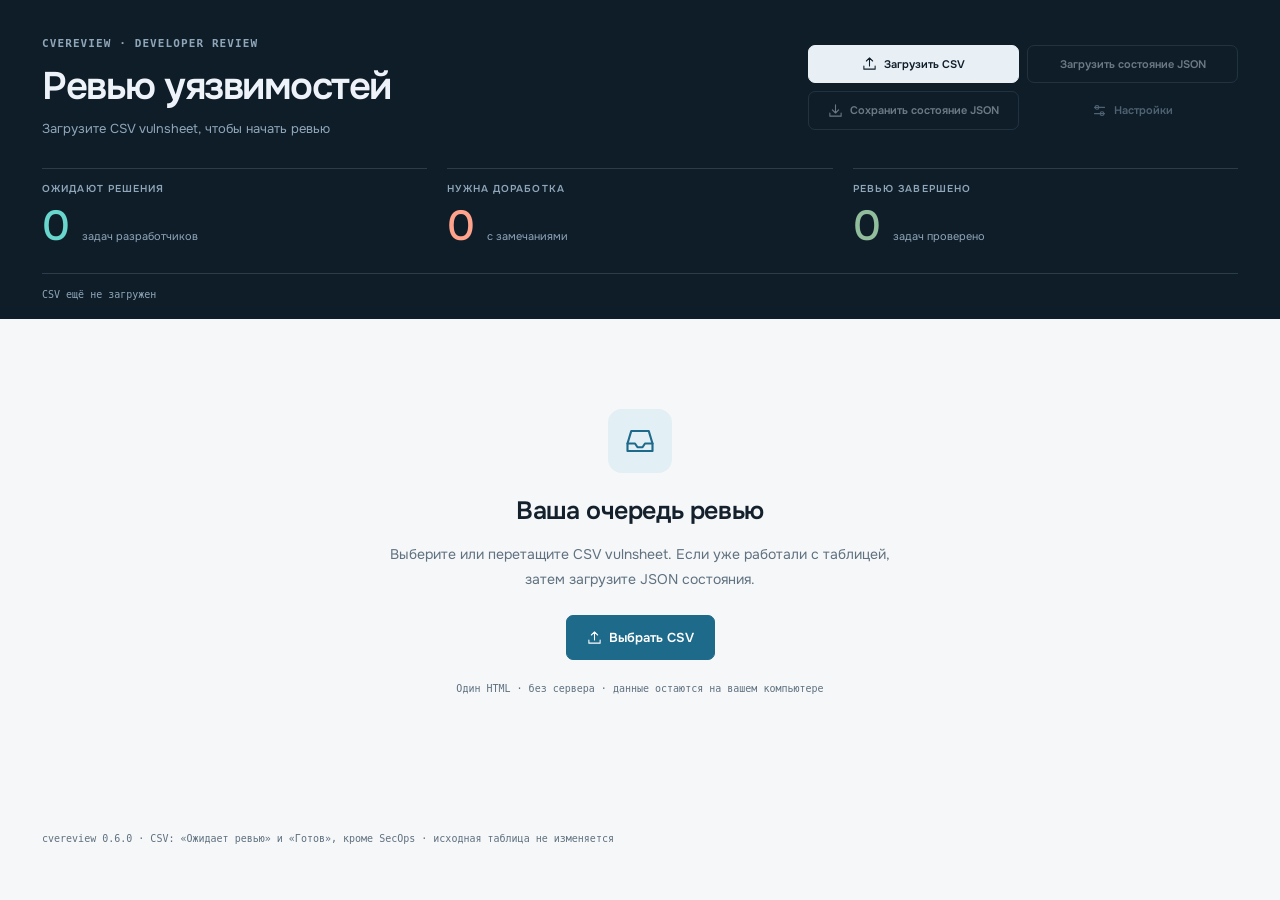
==== commit 19f9c35a: "feat(cvereview): replace severity filter with remediation measures" ====
--- a/tools/cvereview/cvereview.html
+++ b/tools/cvereview/cvereview.html
@@ -518,7 +518,7 @@
 <h2 id="problem-title">Что нужно исправить?</h2><p id="problem-context" class="mono"></p><label for="problem-comment">Комментарий для разработчика</label><textarea id="problem-comment" rows="5" required placeholder="Опишите проблему и ожидаемое исправление…"></textarea><p class="dialog-note">После сохранения задача перейдёт в «Проблемы». Отметки чеклиста сохранятся.</p><div class="dialog-actions"><button type="button" class="btn" data-action="close" data-dialog="problem-dialog">Отмена</button><button type="submit" class="btn primary">Сохранить в «Проблемы»</button></div></form></dialog>
 <dialog id="settings-dialog" aria-labelledby="settings-title"><form id="settings-form">
 <div class="dialog-heading"><span class="eyebrow">НАСТРОЙКИ</span><button type="button" class="icon-button" data-action="close" data-dialog="settings-dialog" aria-label="Закрыть">×</button></div><h2 id="settings-title">Релиз и ссылки</h2><label for="release-input">Название релиза, необязательно</label><input id="release-input" placeholder="Например, 9.3.2"><label for="task-template">Шаблон адреса тасктрекера</label><input id="task-template" placeholder="https://tracker.example.internal/task/{task}"><label for="repo-template">Шаблон репозитория GitLab</label><input id="repo-template" placeholder="https://gitlab.example.internal/rpms/{component}"><p class="dialog-note">Подстановки: {task}, {component}, {cve}. Точные адреса берутся из ваших настроек. RHSA и CVE — из CSV.</p><div class="dialog-actions"><button type="button" class="btn" data-action="close" data-dialog="settings-dialog">Отмена</button><button type="submit" class="btn primary">Сохранить</button></div></form></dialog>
-<script>globalThis.CR = {VERSION: '0.5.0'};
+<script>globalThis.CR = {VERSION: '0.6.0'};
 CR.checklistDefinitions = {"schemaVersion":1,"profiles":[{"id":"upstream-patch","version":2,"label":"Бэкпорт патча","measures":["Бэкпорт патча","Патч из апстрима","Патч из прошлой ветки"],"items":[{"id":"branch","label":"Ветка выбрана верно","description":"Изменения выполнены в нужной ветке для целевого релиза."},{"id":"backport","label":"Патч бэкпортирован","description":"Патч перенесён в целевую ветку и соответствует исходному исправлению."},{"id":"spec-declaration","label":"Патч объявлен в spec","description":"В spec добавлено объявление нужного патча."},{"id":"spec-application","label":"Патч применяется в spec","description":"В spec настроено применение патча: явно или через соответствующий механизм RPM."},{"id":"koji-build","label":"Сборка в Koji успешна","description":"В Koji успешно собран нужный пакет из целевой ветки."},{"id":"patch-logs","label":"Применение патча подтверждено логами","description":"В логах сборки видно успешное применение нужного патча."},{"id":"comment","label":"Комментарий добавлен","description":"В задаче оставлен комментарий о принятой мере и результате."},{"id":"task-closure","label":"Задача закрыта корректно","description":"Проверены итоговый статус, решение и корректность закрытия задачи."}]},{"id":"version-import","version":2,"label":"Обновление версии","measures":["Обновление версии","Импорт новой версии"],"items":[{"id":"branch","label":"Ветка выбрана верно","description":"Изменения выполнены в нужной ветке для целевого релиза."},{"id":"version-import","label":"Импортирована нужная версия","description":"Импортирована версия, предусмотренная задачей и целевым релизом."},{"id":"patch-adaptation","label":"Патчи адаптированы корректно","description":"Сохраняемые патчи корректно адаптированы к импортированной версии."},{"id":"cve-patch-cleanup","label":"Неактуальные патчи CVE удалены","description":"Удалены патчи CVE, исправления которых уже входят в новую версию."},{"id":"no-extra-deletions","label":"Лишних удалений нет","description":"Не удалены нужные патчи, файлы или другие изменения."},{"id":"metadata","label":"Метаданные обновлены","description":"Обновлены относящиеся к новой версии метаданные пакета."},{"id":"koji-build","label":"Сборка в Koji успешна","description":"Обновлённый пакет успешно собран в Koji."},{"id":"comment","label":"Комментарий добавлен","description":"В задаче оставлен комментарий о принятой мере и результате."},{"id":"task-closure","label":"Задача закрыта корректно","description":"Проверены итоговый статус, решение и корректность закрытия задачи."}]},{"id":"build-tag","version":2,"label":"Тегирование билда","measures":["Тегирование билда","Тэгирование билда","Тег свежего билда"],"items":[{"id":"branch","label":"Ветка выбрана верно","description":"Изменения выполнены в нужной ветке для целевого релиза."},{"id":"build-selection","label":"Билд выбран верно","description":"Выбран нужный NVR с требуемыми исправлениями."},{"id":"tag-present","label":"Тег установлен","description":"Нужный билд отмечен целевым тегом."},{"id":"comment","label":"Комментарий добавлен","description":"В задаче оставлен комментарий о принятой мере и результате."},{"id":"task-closure","label":"Задача закрыта корректно","description":"Проверены итоговый статус, решение и корректность закрытия задачи."}]},{"id":"dependency-rebuild","version":2,"label":"Ребилд","measures":["Ребилд","Пакет пересобран (если в зависимостях)"],"items":[{"id":"go-available","label":"Исправленная версия Go доступна","description":"В целевом окружении доступна версия Go с нужным исправлением."},{"id":"branch","label":"Ветка выбрана верно","description":"Изменения выполнены в нужной ветке для целевого релиза."},{"id":"rebuild","label":"Пакет пересобран","description":"Подтверждён факт пересборки нужного пакета."},{"id":"go-installed-pkgs","label":"В installed_pkgs указана исправленная версия Go","description":"В installed_pkgs сборки указана исправленная версия Go."},{"id":"comment","label":"Комментарий добавлен","description":"В задаче оставлен комментарий о принятой мере и результате."},{"id":"task-closure","label":"Задача закрыта корректно","description":"Проверены итоговый статус, решение и корректность закрытия задачи."}]},{"id":"custom-patch","version":2,"label":"Собственный патч","measures":["Собственный патч","Самописный патч"],"items":[{"id":"branch","label":"Ветка выбрана верно","description":"Изменения выполнены в нужной ветке для целевого релиза."},{"id":"backport","label":"Патч бэкпортирован","description":"Патч перенесён в целевую ветку и соответствует исходному исправлению."},{"id":"spec-declaration","label":"Патч объявлен в spec","description":"В spec добавлено объявление нужного патча."},{"id":"spec-application","label":"Патч применяется в spec","description":"В spec настроено применение патча: явно или через соответствующий механизм RPM."},{"id":"koji-build","label":"Сборка в Koji успешна","description":"В Koji успешно собран нужный пакет из целевой ветки."},{"id":"patch-logs","label":"Применение патча подтверждено логами","description":"В логах сборки видно успешное применение нужного патча."},{"id":"comment","label":"Комментарий добавлен","description":"В задаче оставлен комментарий о принятой мере и результате."},{"id":"task-closure","label":"Задача закрыта корректно","description":"Проверены итоговый статус, решение и корректность закрытия задачи."}]},{"id":"patch-restore","version":1,"label":"Восстановление патча","measures":["Восстановление патча"],"items":[{"id":"comment","label":"Комментарий добавлен","description":"В задаче оставлен комментарий о принятой мере и результате."},{"id":"task-closure","label":"Задача закрыта корректно","description":"Проверены итоговый статус, решение и корректность закрытия задачи."}]},{"id":"not-applicable","version":2,"label":"Неприменимо","measures":["Неприменимо","Обоснована неприменимость"],"items":[{"id":"ai-verdict","label":"AI подтверждает неприменимость","description":"Вердикт AI для нужных CVE, компонента и версии подтверждает неприменимость."},{"id":"comment","label":"Комментарий добавлен","description":"В задаче оставлен комментарий о принятой мере и результате."},{"id":"task-closure","label":"Задача закрыта корректно","description":"Проверены итоговый статус, решение и корректность закрытия задачи."}]},{"id":"already-fixed","version":2,"label":"Устранено ранее","measures":["Устранено ранее","Было исправлено ранее"],"items":[{"id":"previous-task","label":"Предыдущая задача найдена","description":"Найдена предыдущая задача, на решение которой ссылается разработчик."},{"id":"verdict-confirmed","label":"Вердикт подтверждён","description":"Материалы предыдущей задачи подтверждают заявленный вердикт для текущего случая."},{"id":"comment","label":"Комментарий добавлен","description":"В задаче оставлен комментарий о принятой мере и результате."},{"id":"task-closure","label":"Задача закрыта корректно","description":"Проверены итоговый статус, решение и корректность закрытия задачи."}]},{"id":"previously-not-applicable","version":1,"label":"Неприменимо ранее","measures":["Неприменимо ранее"],"items":[{"id":"previous-task","label":"Предыдущая задача найдена","description":"Найдена предыдущая задача, на решение которой ссылается разработчик."},{"id":"verdict-confirmed","label":"Вердикт подтверждён","description":"Материалы предыдущей задачи подтверждают заявленный вердикт для текущего случая."},{"id":"comment","label":"Комментарий добавлен","description":"В задаче оставлен комментарий о принятой мере и результате."},{"id":"task-closure","label":"Задача закрыта корректно","description":"Проверены итоговый статус, решение и корректность закрытия задачи."}]},{"id":"wont-fix","version":1,"label":"Устранение не планируется","measures":["Устранение не планируется"],"items":[{"id":"comment","label":"Комментарий добавлен","description":"В задаче оставлен комментарий о принятой мере и результате."},{"id":"task-closure","label":"Задача закрыта корректно","description":"Проверены итоговый статус, решение и корректность закрытия задачи."}]},{"id":"other","version":2,"label":"Другое","measures":["Другое"],"items":[{"id":"comment","label":"Комментарий добавлен","description":"В задаче оставлен комментарий о принятой мере и результате."},{"id":"task-closure","label":"Задача закрыта корректно","description":"Проверены итоговый статус, решение и корректность закрытия задачи."}]}]};
 (function(root,factory){if(typeof module==='object'&&module.exports)module.exports=factory();else(root.CR=root.CR||{}).csv=factory();})(globalThis,function(){
  'use strict';
@@ -729,7 +729,7 @@
  const paths={check:'<path d="m5 12 4 4L19 6"/>',alert:'<path d="m12 3 10 18H2L12 3Z"/><path d="M12 9v4m0 3v.2"/>',arrow:'<path d="M7 17 17 7M7 7h10v10"/>',search:'<circle cx="10.5" cy="10.5" r="6.5"/><path d="m16 16 5 5"/>',git:'<circle cx="6" cy="5" r="2"/><circle cx="18" cy="6" r="2"/><circle cx="6" cy="19" r="2"/><path d="M6 7v10m0-5c8 0 12 0 12-4"/>',inbox:'<path d="m5 4-3 10v6h20v-6L19 4H5Z"/><path d="M2 14h6l2 3h4l2-3h6"/>',back:'<path d="M9 4 3 10l6 6M3 10h11a7 7 0 0 1 7 7"/>',settings:'<path d="M4 7h16M4 17h16"/><circle cx="8" cy="7" r="3"/><circle cx="16" cy="17" r="3"/>',clock:'<circle cx="12" cy="12" r="9"/><path d="M12 7v5l3 2"/>',upload:'<path d="M12 16V3m-5 5 5-5 5 5M3 16v5h18v-5"/>',save:'<path d="M12 3v13m-5-5 5 5 5-5M3 16v5h18v-5"/>'};
  const icon=name=>`<svg viewBox="0 0 24 24" fill="none" stroke="currentColor" stroke-width="1.7" stroke-linecap="round" stroke-linejoin="round" aria-hidden="true">${paths[name]||paths.arrow}</svg>`;
  const names={pending:'На ревью',problem:'Проблемы',done:'Проверено'},poolIcons={pending:'inbox',problem:'alert',done:'check'};
- let session=null,pool='pending',query='',dev='',developerStatus='',severity='',order='severity',page=0,undo=null,notice='',noticeError=false,busy=false,cacheOK=true,exportTime='',dialogKey='',dialogTrigger=null;
+ let session=null,pool='pending',query='',dev='',developerStatus='',measure='',order='severity',page=0,undo=null,notice='',noticeError=false,busy=false,cacheOK=true,exportTime='',dialogKey='',dialogTrigger=null;
  const button=(text,action,key='',type='',disabled=false)=>`<button class="btn ${type}" data-action="${action}" ${key?`data-key="${esc(key)}"`:''} ${disabled?'disabled':''}>${text}</button>`;
  let viewSession=null,viewItems=[];
  const searchIndices=new WeakMap();
@@ -746,16 +746,22 @@
   }
   return viewItems;
  };
+ const measureKey=value=>JSON.stringify(C.norm(value));
+ function measureOptions(){
+  const found=new Map();
+  for(const {row} of active()){const key=measureKey(row.measure);if(!found.has(key))found.set(key,row.measure.replace(/\s+/g,' ').trim()||'Мера не указана');}
+  return [...found].sort((a,b)=>a[1].localeCompare(b[1],'ru'));
+ }
  const counts=()=>Object.fromEntries(Object.keys(names).map(p=>[p,active().filter(i=>i.record.pool===p).length]));
- function filtered(){return active().filter(({row:r,record:s,searchText})=>s.pool===pool&&(!dev||r.dev===dev)&&(!developerStatus||C.norm(r.status)===developerStatus)&&(!severity||r.severity===severity)&&S.matches(searchText,query)).sort((a,b)=>{if(order==='oldest'){const da=M.date(a.row.end),db=M.date(b.row.end),valid=s=>{const d=new Date(s+'T00:00:00Z');return /^\d{4}-\d{2}-\d{2}$/.test(s)&&Number.isFinite(d.getTime())&&d.toISOString().slice(0,10)===s;};return (valid(da)?da:'9999').localeCompare(valid(db)?db:'9999')||a.row.task.localeCompare(b.row.task);}const rank=s=>({Critical:4,Important:3,Moderate:2,Low:1})[s]||0;return rank(b.row.severity)-rank(a.row.severity)||(Number(b.row.cvss.replace(',','.'))||0)-(Number(a.row.cvss.replace(',','.'))||0)||a.row.task.localeCompare(b.row.task);});}
+ function filtered(){return active().filter(({row:r,record:s,searchText})=>s.pool===pool&&(!dev||r.dev===dev)&&(!developerStatus||C.norm(r.status)===developerStatus)&&(!measure||measureKey(r.measure)===measure)&&S.matches(searchText,query)).sort((a,b)=>{if(order==='oldest'){const da=M.date(a.row.end),db=M.date(b.row.end),valid=s=>{const d=new Date(s+'T00:00:00Z');return /^\d{4}-\d{2}-\d{2}$/.test(s)&&Number.isFinite(d.getTime())&&d.toISOString().slice(0,10)===s;};return (valid(da)?da:'9999').localeCompare(valid(db)?db:'9999')||a.row.task.localeCompare(b.row.task);}const rank=s=>({Critical:4,Important:3,Moderate:2,Low:1})[s]||0;return rank(b.row.severity)-rank(a.row.severity)||(Number(b.row.cvss.replace(',','.'))||0)-(Number(a.row.cvss.replace(',','.'))||0)||a.row.task.localeCompare(b.row.task);});}
  function flash(text,error=false){notice=text;noticeError=error;const el=$('message');if(el){el.textContent=text;el.classList.toggle('error',error);el.hidden=!text;}}
  function cache(){if(!session)return;try{localStorage.setItem(CACHE,JSON.stringify({version:1,csv:session.table.text,sourceName:session.table.sourceName,encoding:session.table.encoding,state:M.exportJSON(session),dirty:session.dirty,exportTime,savedAt:new Date().toISOString()}));cacheOK=true;}catch{cacheOK=false;}storageStatus();}
  function storageStatus(){const el=$('storage-status');if(el)el.textContent=session?(cacheOK?'В браузере сохранено':'Автосохранение недоступно — сохраните JSON'):'CSV ещё не загружен';const state=$('json-status');if(state)state.textContent=session?(session.dirty?'JSON: есть несохранённые изменения':exportTime?'JSON подготовлен к скачиванию '+exportTime:'JSON ещё не сохранялся'):'';}
  function render(){
   const total=counts(),items=filtered(),pages=Math.max(1,Math.ceil(items.length/PAGE));page=Math.min(page,pages-1);
-  const settings=session?.settings||{},people=[...new Set(active().map(i=>i.row.dev))].sort((a,b)=>a.localeCompare(b,'ru')),severities=[...new Set(active().map(i=>i.row.severity).filter(Boolean))];
+  const settings=session?.settings||{},people=[...new Set(active().map(i=>i.row.dev))].sort((a,b)=>a.localeCompare(b,'ru'));
   document.title=(settings.release?settings.release+' · ':'')+'Ревью по CVE';
-  $('app').innerHTML=`<header class="hero"><div class="wrap"><div class="page-head"><div><div class="eyebrow">CVEREVIEW · DEVELOPER REVIEW</div><h1>Ревью уязвимостей</h1><p>${settings.release?esc(settings.release)+' · ':''}${session?esc(session.table.sourceName):'Загрузите CSV vulnsheet, чтобы начать ревью'}</p></div><div class="file-actions">${button(icon('upload')+'Загрузить CSV','load-csv','','',busy).replace('<button ','<button id="load-csv" ')}${button('Загрузить состояние JSON','load-state','','ghost',!session||busy).replace('<button ','<button id="load-state" ')}${button(icon('save')+'Сохранить состояние JSON','save-state','','ghost',!session||busy).replace('<button ','<button id="save-state" ')}${button(icon('settings')+'Настройки','settings','','quiet',!session||busy)}</div></div><div class="stats"><div><span class="label">Ожидают решения</span><b>${total.pending}</b><span>задач разработчиков</span></div><div><span class="label">Нужна доработка</span><b>${total.problem}</b><span>с замечаниями</span></div><div><span class="label">Ревью завершено</span><b>${total.done}</b><span>задач проверено</span></div></div><div class="hero-foot"><span id="storage-status"></span><span id="json-status"></span></div></div></header><main class="wrap"><div id="message" role="status" class="message ${noticeError?'error':''}" ${notice?'':'hidden'}>${esc(notice)}</div>${session?`<details class="diagnostics"><summary id="csv-diagnostics">${diagnostics()}</summary>${diagnosticDetails()}</details><nav class="pools" aria-label="Пулы ревью">${Object.keys(names).map(p=>`<button class="pool ${p} ${p===pool?'active':''}" data-action="pool" data-pool="${p}" ${p===pool?'aria-current="page"':''}>${icon(poolIcons[p])}<span>${names[p]}</span><b>${total[p]}</b></button>`).join('')}</nav><div class="filters"><label class="search">${icon('search')}<input id="search" type="search" aria-label="Поиск по всем полям задач" placeholder="Поиск по всем полям…" value="${esc(query)}"></label><select id="dev" aria-label="Разработчик"><option value="">Все разработчики</option>${people.map(p=>`<option ${p===dev?'selected':''}>${esc(p)}</option>`).join('')}</select><select id="developer-status" aria-label="Статус разработчика"><option value="">Все статусы</option>${['Ожидает ревью','Готов'].map(s=>`<option value="${C.norm(s)}" ${C.norm(s)===developerStatus?'selected':''}>${s}</option>`).join('')}</select><select id="severity" aria-label="Критичность"><option value="">Любая критичность</option>${severities.map(s=>`<option ${s===severity?'selected':''}>${esc(s)}</option>`).join('')}</select><select id="order" aria-label="Порядок задач"><option value="severity" ${order==='severity'?'selected':''}>Сначала критичные</option><option value="oldest" ${order==='oldest'?'selected':''}>Сначала старые</option></select></div><div class="section-line"><h2>${names[pool]} <span>${items.length}</span></h2><span>«Ожидает ревью» и «Готов» · разработчики без SecOps</span></div><div id="cards" class="card-grid">${items.slice(page*PAGE,(page+1)*PAGE).map(({row,record})=>card(row,record)).join('')||'<div class="empty">'+icon('check')+'<h3>Задач нет</h3><p>Проверьте выбранный пул и фильтры.</p></div>'}</div>${pages>1?`<nav class="pagination" aria-label="Страницы задач">${button('← Назад','prev-page','','',page===0)}<span>${page+1} / ${pages} · по ${PAGE} задач</span>${button('Далее →','next-page','','',page===pages-1)}</nav>`:''}`:`<div class="welcome"><div class="welcome-icon">${icon('inbox')}</div><h2>Ваша очередь ревью</h2><p>Выберите или перетащите CSV vulnsheet. Если уже работали с таблицей, затем загрузите JSON состояния.</p>${button(icon('upload')+'Выбрать CSV','load-csv','','primary')}<p class="welcome-note">Один HTML · без сервера · данные остаются на вашем компьютере</p></div>`}</main><footer id="footnote">cvereview ${CR.VERSION} · CSV: «Ожидает ревью» и «Готов», кроме SecOps · исходная таблица не изменяется</footer>`;
+  $('app').innerHTML=`<header class="hero"><div class="wrap"><div class="page-head"><div><div class="eyebrow">CVEREVIEW · DEVELOPER REVIEW</div><h1>Ревью уязвимостей</h1><p>${settings.release?esc(settings.release)+' · ':''}${session?esc(session.table.sourceName):'Загрузите CSV vulnsheet, чтобы начать ревью'}</p></div><div class="file-actions">${button(icon('upload')+'Загрузить CSV','load-csv','','',busy).replace('<button ','<button id="load-csv" ')}${button('Загрузить состояние JSON','load-state','','ghost',!session||busy).replace('<button ','<button id="load-state" ')}${button(icon('save')+'Сохранить состояние JSON','save-state','','ghost',!session||busy).replace('<button ','<button id="save-state" ')}${button(icon('settings')+'Настройки','settings','','quiet',!session||busy)}</div></div><div class="stats"><div><span class="label">Ожидают решения</span><b>${total.pending}</b><span>задач разработчиков</span></div><div><span class="label">Нужна доработка</span><b>${total.problem}</b><span>с замечаниями</span></div><div><span class="label">Ревью завершено</span><b>${total.done}</b><span>задач проверено</span></div></div><div class="hero-foot"><span id="storage-status"></span><span id="json-status"></span></div></div></header><main class="wrap"><div id="message" role="status" class="message ${noticeError?'error':''}" ${notice?'':'hidden'}>${esc(notice)}</div>${session?`<details class="diagnostics"><summary id="csv-diagnostics">${diagnostics()}</summary>${diagnosticDetails()}</details><nav class="pools" aria-label="Пулы ревью">${Object.keys(names).map(p=>`<button class="pool ${p} ${p===pool?'active':''}" data-action="pool" data-pool="${p}" ${p===pool?'aria-current="page"':''}>${icon(poolIcons[p])}<span>${names[p]}</span><b>${total[p]}</b></button>`).join('')}</nav><div class="filters"><label class="search">${icon('search')}<input id="search" type="search" aria-label="Поиск по всем полям задач" placeholder="Поиск по всем полям…" value="${esc(query)}"></label><select id="dev" aria-label="Разработчик"><option value="">Все разработчики</option>${people.map(p=>`<option ${p===dev?'selected':''}>${esc(p)}</option>`).join('')}</select><select id="developer-status" aria-label="Статус разработчика"><option value="">Все статусы</option>${['Ожидает ревью','Готов'].map(s=>`<option value="${C.norm(s)}" ${C.norm(s)===developerStatus?'selected':''}>${s}</option>`).join('')}</select><select id="measure" aria-label="Принятая мера"><option value="">Все меры</option>${measureOptions().map(([value,label])=>`<option value="${esc(value)}" ${value===measure?'selected':''}>${esc(label)}</option>`).join('')}</select><select id="order" aria-label="Порядок задач"><option value="severity" ${order==='severity'?'selected':''}>Сначала критичные</option><option value="oldest" ${order==='oldest'?'selected':''}>Сначала старые</option></select></div><div class="section-line"><h2>${names[pool]} <span>${items.length}</span></h2><span>«Ожидает ревью» и «Готов» · разработчики без SecOps</span></div><div id="cards" class="card-grid">${items.slice(page*PAGE,(page+1)*PAGE).map(({row,record})=>card(row,record)).join('')||'<div class="empty">'+icon('check')+'<h3>Задач нет</h3><p>Проверьте выбранный пул и фильтры.</p></div>'}</div>${pages>1?`<nav class="pagination" aria-label="Страницы задач">${button('← Назад','prev-page','','',page===0)}<span>${page+1} / ${pages} · по ${PAGE} задач</span>${button('Далее →','next-page','','',page===pages-1)}</nav>`:''}`:`<div class="welcome"><div class="welcome-icon">${icon('inbox')}</div><h2>Ваша очередь ревью</h2><p>Выберите или перетащите CSV vulnsheet. Если уже работали с таблицей, затем загрузите JSON состояния.</p>${button(icon('upload')+'Выбрать CSV','load-csv','','primary')}<p class="welcome-note">Один HTML · без сервера · данные остаются на вашем компьютере</p></div>`}</main><footer id="footnote">cvereview ${CR.VERSION} · CSV: «Ожидает ревью» и «Готов», кроме SecOps · исходная таблица не изменяется</footer>`;
   $('csv-file').disabled=busy;$('state-file').disabled=!session||busy;storageStatus();
  }
  function diagnostics(){const d=session.table.diagnostics;return `CSV: ${d.read} записей · в пуле ${active().length} · исключено ${d.excluded} · пропущено ${d.skipped.length} · ${session.table.encoding}`;}
@@ -786,7 +792,7 @@
  document.addEventListener('keydown',e=>{if(e.target.matches('[data-copy]')&&['Enter',' '].includes(e.key)){e.preventDefault();e.target.click();}});
  function openDialog(id){dialogTrigger=document.activeElement;$(id).showModal();}
  function closeDialog(id){$(id).close();if(dialogTrigger?.isConnected)dialogTrigger.focus();}
- function resetView(){pool='pending';query='';dev='';developerStatus='';severity='';page=0;undo=null;$('toast').hidden=true;}
+ function resetView(){pool='pending';query='';dev='';developerStatus='';measure='';page=0;undo=null;$('toast').hidden=true;}
  async function load(file,kind){if(!file||busy)return;busy=true;render();try{
    if(kind==='csv'){const table=C.read(new Uint8Array(await file.arrayBuffer()),file.name),next=M.create(table,session);session={...next,dirty:true};resetView();flash(`Загружено ${table.rows.length} строк. В пуле: ${active().length}.`);}
    else{if(!session)throw Error('Сначала загрузите CSV.');const text=await file.text();const result=M.importJSON(session,text);session=result.session;undo=null;$('toast').hidden=true;flash(`Загружено решений: ${result.summary.loaded}; совпало: ${result.summary.matched}; архивных: ${result.summary.archived}; требуют повторной проверки: ${result.summary.recheck}. Настройки из JSON применены.`);}
@@ -807,7 +813,7 @@
   if(a==='save-state'){const content=M.exportJSON(session),url=URL.createObjectURL(new Blob([content],{type:'application/json;charset=utf-8'})),link=document.createElement('a');link.href=url;link.download=session.table.sourceName.replace(/\.csv$/i,'')+'.review.json';document.body.append(link);link.click();link.remove();setTimeout(()=>URL.revokeObjectURL(url),30000);session={...session,dirty:false};exportTime=new Date().toLocaleTimeString('ru-RU');cache();storageStatus();toast('JSON подготовлен к скачиванию.');}
  }catch(error){flash(error.message,true);}});
  document.addEventListener('input',e=>{if(e.target.id==='search'){const pos=e.target.selectionStart;query=e.target.value;page=0;render();$('search').focus({preventScroll:true});$('search').setSelectionRange(pos,pos);}if(['problem-comment','task-template','repo-template'].includes(e.target.id))e.target.setCustomValidity('');});
- document.addEventListener('change',e=>{const input=e.target;if(input.matches('[data-item]')){try{session=M.setCheck(session,input.dataset.key,input.dataset.item,input.value);cache();const row=session.table.rows.find(r=>C.keyOf(r)===input.dataset.key),record=session.records.find(r=>r.key===input.dataset.key),key=input.dataset.key,item=input.dataset.item,value=input.value;if(!S.matches(rowIndex(row,record),query)){render();$('search')?.focus({preventScroll:true});}else{input.closest('.review-checklist').outerHTML=checklist(row,record);[...document.querySelectorAll('input[data-item]')].find(el=>el.dataset.key===key&&el.dataset.item===item&&el.value===value)?.focus({preventScroll:true});}}catch(error){flash(error.message,true);}return;}if(['dev','developer-status','severity','order'].includes(input.id)){if(input.id==='dev')dev=input.value;if(input.id==='developer-status')developerStatus=input.value;if(input.id==='severity')severity=input.value;if(input.id==='order')order=input.value;page=0;render();}});
+ document.addEventListener('change',e=>{const input=e.target;if(input.matches('[data-item]')){try{session=M.setCheck(session,input.dataset.key,input.dataset.item,input.value);cache();const row=session.table.rows.find(r=>C.keyOf(r)===input.dataset.key),record=session.records.find(r=>r.key===input.dataset.key),key=input.dataset.key,item=input.dataset.item,value=input.value;if(!S.matches(rowIndex(row,record),query)){render();$('search')?.focus({preventScroll:true});}else{input.closest('.review-checklist').outerHTML=checklist(row,record);[...document.querySelectorAll('input[data-item]')].find(el=>el.dataset.key===key&&el.dataset.item===item&&el.value===value)?.focus({preventScroll:true});}}catch(error){flash(error.message,true);}return;}if(['dev','developer-status','measure','order'].includes(input.id)){if(input.id==='dev')dev=input.value;if(input.id==='developer-status')developerStatus=input.value;if(input.id==='measure')measure=input.value;if(input.id==='order')order=input.value;page=0;render();}});
  $('problem-form').addEventListener('submit',e=>{e.preventDefault();const comment=$('problem-comment').value.trim();if(!comment){$('problem-comment').setCustomValidity('Опишите, что нужно исправить.');$('problem-comment').reportValidity();return;}try{const old=session.records.find(r=>r.key===dialogKey);session=M.decide(session,dialogKey,'problem',comment);undo=old;closeDialog('problem-dialog');cache();render();toast('Задача перенесена в «Проблемы».');}catch(error){flash(error.message,true);}});
  $('settings-form').addEventListener('submit',e=>{e.preventDefault();for(const id of ['task-template','repo-template']){const input=$(id);input.setCustomValidity('');try{if(input.value.trim())L.validateTemplate(input.value);}catch(error){input.setCustomValidity(error.message);input.reportValidity();return;}}session={...session,settings:{taskTemplate:$('task-template').value.trim(),repoTemplate:$('repo-template').value.trim(),release:$('release-input').value.trim()},dirty:true};closeDialog('settings-dialog');cache();render();toast('Настройки сохранены в браузере.');});
  document.addEventListener('dragover',e=>{if(e.dataTransfer.types.includes('Files')){e.preventDefault();document.body.classList.add('dragging');}});document.addEventListener('dragleave',e=>{if(!e.relatedTarget)document.body.classList.remove('dragging');});document.addEventListener('drop',e=>{e.preventDefault();document.body.classList.remove('dragging');const files=[...e.dataTransfer.files];if(files.length!==1){flash('Перетащите один CSV или JSON за раз.',true);return;}load(files[0],/\.json$/i.test(files[0].name)?'json':'csv');});
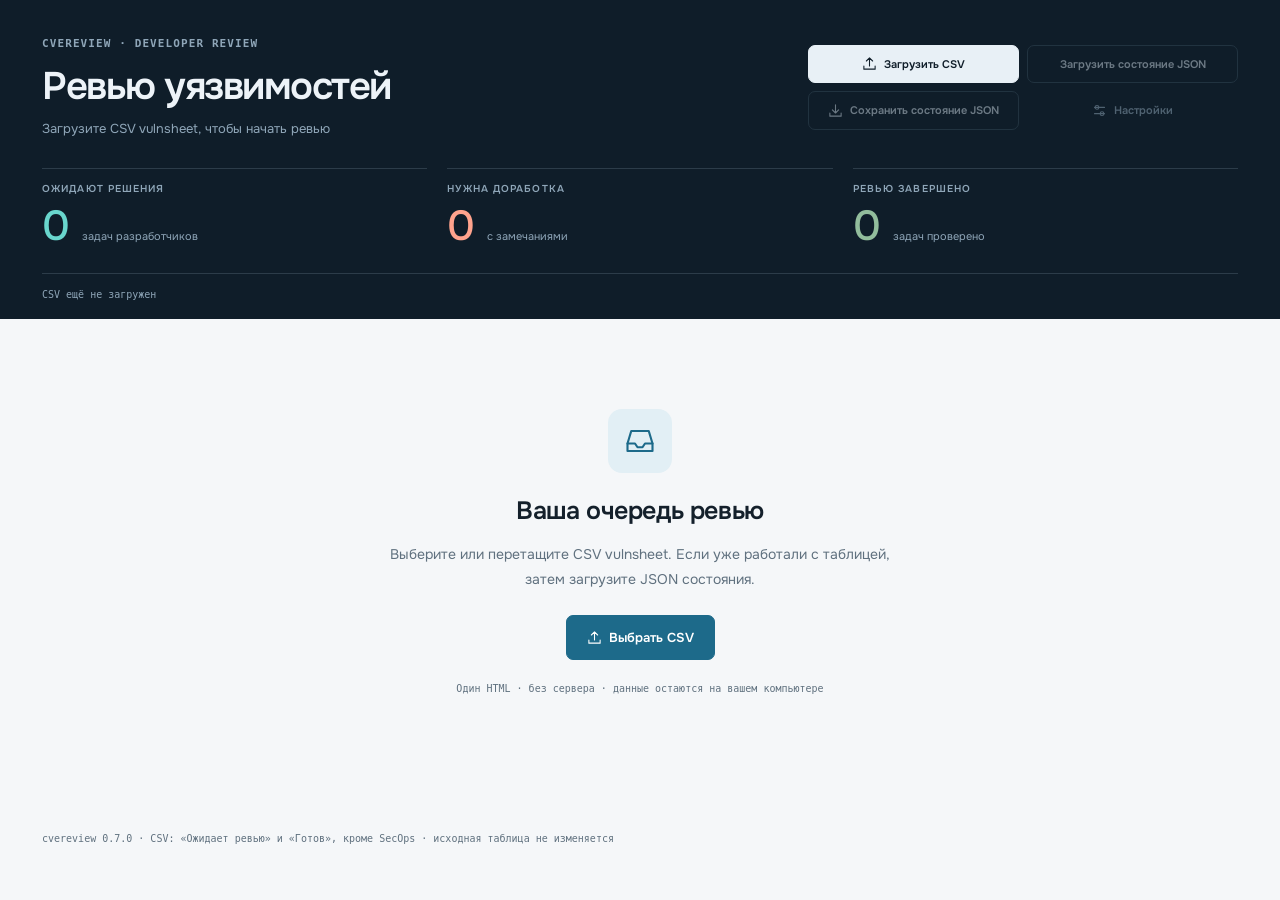
==== commit d332e363: "feat(cvereview): allow multiple values in all task filters" ====
--- a/tools/cvereview/cvereview.html
+++ b/tools/cvereview/cvereview.html
@@ -457,6 +457,20 @@
 /* Application shell around the approved compact card layout. */
 body{font-family:var(--body)}
 .filters{flex-wrap:wrap}
+.multi-filter{position:relative;flex:0 1 205px;min-width:0}
+.multi-filter summary{height:40px;border:1px solid var(--line);border-radius:7px;background:var(--panel);padding:0 11px;display:flex;align-items:center;gap:10px;cursor:pointer;list-style:none;font-size:11px}
+.multi-filter summary::-webkit-details-marker{display:none}
+.multi-filter summary>span:first-child{min-width:0;overflow:hidden;text-overflow:ellipsis;white-space:nowrap;flex:1}
+.multi-filter summary b{font-weight:500}
+.multi-filter summary:focus-visible{outline:2px solid var(--accent);outline-offset:2px}
+.multi-filter[open] summary{border-color:var(--accent);color:var(--accent)}
+.filter-options{position:absolute;top:46px;right:0;z-index:5;width:100%;padding:8px;border:1px solid var(--line);border-radius:8px;background:var(--panel);box-shadow:0 8px 25px #10263720}
+.filter-options>.btn{width:100%;text-align:left;justify-content:flex-start;font-size:11px;padding:8px}
+.filter-choices{max-height:280px;overflow:auto;overscroll-behavior:contain}
+.filter-choices label{display:flex;align-items:flex-start;gap:8px;padding:8px;border-radius:5px;font-size:12px;line-height:1.5;cursor:pointer;overflow-wrap:anywhere}
+.filter-choices label:hover{background:var(--soft)}
+.filter-choices input[type="checkbox"]{width:15px;height:15px;padding:0;margin:2px 0 0;flex:none;accent-color:var(--accent)}
+@media(max-width:800px){.multi-filter{flex:1 1 calc(50% - 7px)}.multi-filter summary{font-size:10px;padding:0 8px}.filter-options{width:100%;max-width:100%}.filter-choices label{font-size:11px}}
 [data-copy]{cursor:copy;border-radius:3px}
 [data-copy]:hover{box-shadow:0 0 0 2px var(--line)}
 [data-copy]:focus-visible{outline:2px solid var(--accent);outline-offset:2px}
@@ -518,7 +532,7 @@
 <h2 id="problem-title">Что нужно исправить?</h2><p id="problem-context" class="mono"></p><label for="problem-comment">Комментарий для разработчика</label><textarea id="problem-comment" rows="5" required placeholder="Опишите проблему и ожидаемое исправление…"></textarea><p class="dialog-note">После сохранения задача перейдёт в «Проблемы». Отметки чеклиста сохранятся.</p><div class="dialog-actions"><button type="button" class="btn" data-action="close" data-dialog="problem-dialog">Отмена</button><button type="submit" class="btn primary">Сохранить в «Проблемы»</button></div></form></dialog>
 <dialog id="settings-dialog" aria-labelledby="settings-title"><form id="settings-form">
 <div class="dialog-heading"><span class="eyebrow">НАСТРОЙКИ</span><button type="button" class="icon-button" data-action="close" data-dialog="settings-dialog" aria-label="Закрыть">×</button></div><h2 id="settings-title">Релиз и ссылки</h2><label for="release-input">Название релиза, необязательно</label><input id="release-input" placeholder="Например, 9.3.2"><label for="task-template">Шаблон адреса тасктрекера</label><input id="task-template" placeholder="https://tracker.example.internal/task/{task}"><label for="repo-template">Шаблон репозитория GitLab</label><input id="repo-template" placeholder="https://gitlab.example.internal/rpms/{component}"><p class="dialog-note">Подстановки: {task}, {component}, {cve}. Точные адреса берутся из ваших настроек. RHSA и CVE — из CSV.</p><div class="dialog-actions"><button type="button" class="btn" data-action="close" data-dialog="settings-dialog">Отмена</button><button type="submit" class="btn primary">Сохранить</button></div></form></dialog>
-<script>globalThis.CR = {VERSION: '0.6.0'};
+<script>globalThis.CR = {VERSION: '0.7.0'};
 CR.checklistDefinitions = {"schemaVersion":1,"profiles":[{"id":"upstream-patch","version":2,"label":"Бэкпорт патча","measures":["Бэкпорт патча","Патч из апстрима","Патч из прошлой ветки"],"items":[{"id":"branch","label":"Ветка выбрана верно","description":"Изменения выполнены в нужной ветке для целевого релиза."},{"id":"backport","label":"Патч бэкпортирован","description":"Патч перенесён в целевую ветку и соответствует исходному исправлению."},{"id":"spec-declaration","label":"Патч объявлен в spec","description":"В spec добавлено объявление нужного патча."},{"id":"spec-application","label":"Патч применяется в spec","description":"В spec настроено применение патча: явно или через соответствующий механизм RPM."},{"id":"koji-build","label":"Сборка в Koji успешна","description":"В Koji успешно собран нужный пакет из целевой ветки."},{"id":"patch-logs","label":"Применение патча подтверждено логами","description":"В логах сборки видно успешное применение нужного патча."},{"id":"comment","label":"Комментарий добавлен","description":"В задаче оставлен комментарий о принятой мере и результате."},{"id":"task-closure","label":"Задача закрыта корректно","description":"Проверены итоговый статус, решение и корректность закрытия задачи."}]},{"id":"version-import","version":2,"label":"Обновление версии","measures":["Обновление версии","Импорт новой версии"],"items":[{"id":"branch","label":"Ветка выбрана верно","description":"Изменения выполнены в нужной ветке для целевого релиза."},{"id":"version-import","label":"Импортирована нужная версия","description":"Импортирована версия, предусмотренная задачей и целевым релизом."},{"id":"patch-adaptation","label":"Патчи адаптированы корректно","description":"Сохраняемые патчи корректно адаптированы к импортированной версии."},{"id":"cve-patch-cleanup","label":"Неактуальные патчи CVE удалены","description":"Удалены патчи CVE, исправления которых уже входят в новую версию."},{"id":"no-extra-deletions","label":"Лишних удалений нет","description":"Не удалены нужные патчи, файлы или другие изменения."},{"id":"metadata","label":"Метаданные обновлены","description":"Обновлены относящиеся к новой версии метаданные пакета."},{"id":"koji-build","label":"Сборка в Koji успешна","description":"Обновлённый пакет успешно собран в Koji."},{"id":"comment","label":"Комментарий добавлен","description":"В задаче оставлен комментарий о принятой мере и результате."},{"id":"task-closure","label":"Задача закрыта корректно","description":"Проверены итоговый статус, решение и корректность закрытия задачи."}]},{"id":"build-tag","version":2,"label":"Тегирование билда","measures":["Тегирование билда","Тэгирование билда","Тег свежего билда"],"items":[{"id":"branch","label":"Ветка выбрана верно","description":"Изменения выполнены в нужной ветке для целевого релиза."},{"id":"build-selection","label":"Билд выбран верно","description":"Выбран нужный NVR с требуемыми исправлениями."},{"id":"tag-present","label":"Тег установлен","description":"Нужный билд отмечен целевым тегом."},{"id":"comment","label":"Комментарий добавлен","description":"В задаче оставлен комментарий о принятой мере и результате."},{"id":"task-closure","label":"Задача закрыта корректно","description":"Проверены итоговый статус, решение и корректность закрытия задачи."}]},{"id":"dependency-rebuild","version":2,"label":"Ребилд","measures":["Ребилд","Пакет пересобран (если в зависимостях)"],"items":[{"id":"go-available","label":"Исправленная версия Go доступна","description":"В целевом окружении доступна версия Go с нужным исправлением."},{"id":"branch","label":"Ветка выбрана верно","description":"Изменения выполнены в нужной ветке для целевого релиза."},{"id":"rebuild","label":"Пакет пересобран","description":"Подтверждён факт пересборки нужного пакета."},{"id":"go-installed-pkgs","label":"В installed_pkgs указана исправленная версия Go","description":"В installed_pkgs сборки указана исправленная версия Go."},{"id":"comment","label":"Комментарий добавлен","description":"В задаче оставлен комментарий о принятой мере и результате."},{"id":"task-closure","label":"Задача закрыта корректно","description":"Проверены итоговый статус, решение и корректность закрытия задачи."}]},{"id":"custom-patch","version":2,"label":"Собственный патч","measures":["Собственный патч","Самописный патч"],"items":[{"id":"branch","label":"Ветка выбрана верно","description":"Изменения выполнены в нужной ветке для целевого релиза."},{"id":"backport","label":"Патч бэкпортирован","description":"Патч перенесён в целевую ветку и соответствует исходному исправлению."},{"id":"spec-declaration","label":"Патч объявлен в spec","description":"В spec добавлено объявление нужного патча."},{"id":"spec-application","label":"Патч применяется в spec","description":"В spec настроено применение патча: явно или через соответствующий механизм RPM."},{"id":"koji-build","label":"Сборка в Koji успешна","description":"В Koji успешно собран нужный пакет из целевой ветки."},{"id":"patch-logs","label":"Применение патча подтверждено логами","description":"В логах сборки видно успешное применение нужного патча."},{"id":"comment","label":"Комментарий добавлен","description":"В задаче оставлен комментарий о принятой мере и результате."},{"id":"task-closure","label":"Задача закрыта корректно","description":"Проверены итоговый статус, решение и корректность закрытия задачи."}]},{"id":"patch-restore","version":1,"label":"Восстановление патча","measures":["Восстановление патча"],"items":[{"id":"comment","label":"Комментарий добавлен","description":"В задаче оставлен комментарий о принятой мере и результате."},{"id":"task-closure","label":"Задача закрыта корректно","description":"Проверены итоговый статус, решение и корректность закрытия задачи."}]},{"id":"not-applicable","version":2,"label":"Неприменимо","measures":["Неприменимо","Обоснована неприменимость"],"items":[{"id":"ai-verdict","label":"AI подтверждает неприменимость","description":"Вердикт AI для нужных CVE, компонента и версии подтверждает неприменимость."},{"id":"comment","label":"Комментарий добавлен","description":"В задаче оставлен комментарий о принятой мере и результате."},{"id":"task-closure","label":"Задача закрыта корректно","description":"Проверены итоговый статус, решение и корректность закрытия задачи."}]},{"id":"already-fixed","version":2,"label":"Устранено ранее","measures":["Устранено ранее","Было исправлено ранее"],"items":[{"id":"previous-task","label":"Предыдущая задача найдена","description":"Найдена предыдущая задача, на решение которой ссылается разработчик."},{"id":"verdict-confirmed","label":"Вердикт подтверждён","description":"Материалы предыдущей задачи подтверждают заявленный вердикт для текущего случая."},{"id":"comment","label":"Комментарий добавлен","description":"В задаче оставлен комментарий о принятой мере и результате."},{"id":"task-closure","label":"Задача закрыта корректно","description":"Проверены итоговый статус, решение и корректность закрытия задачи."}]},{"id":"previously-not-applicable","version":1,"label":"Неприменимо ранее","measures":["Неприменимо ранее"],"items":[{"id":"previous-task","label":"Предыдущая задача найдена","description":"Найдена предыдущая задача, на решение которой ссылается разработчик."},{"id":"verdict-confirmed","label":"Вердикт подтверждён","description":"Материалы предыдущей задачи подтверждают заявленный вердикт для текущего случая."},{"id":"comment","label":"Комментарий добавлен","description":"В задаче оставлен комментарий о принятой мере и результате."},{"id":"task-closure","label":"Задача закрыта корректно","description":"Проверены итоговый статус, решение и корректность закрытия задачи."}]},{"id":"wont-fix","version":1,"label":"Устранение не планируется","measures":["Устранение не планируется"],"items":[{"id":"comment","label":"Комментарий добавлен","description":"В задаче оставлен комментарий о принятой мере и результате."},{"id":"task-closure","label":"Задача закрыта корректно","description":"Проверены итоговый статус, решение и корректность закрытия задачи."}]},{"id":"other","version":2,"label":"Другое","measures":["Другое"],"items":[{"id":"comment","label":"Комментарий добавлен","description":"В задаче оставлен комментарий о принятой мере и результате."},{"id":"task-closure","label":"Задача закрыта корректно","description":"Проверены итоговый статус, решение и корректность закрытия задачи."}]}]};
 (function(root,factory){if(typeof module==='object'&&module.exports)module.exports=factory();else(root.CR=root.CR||{}).csv=factory();})(globalThis,function(){
  'use strict';
@@ -729,7 +743,7 @@
  const paths={check:'<path d="m5 12 4 4L19 6"/>',alert:'<path d="m12 3 10 18H2L12 3Z"/><path d="M12 9v4m0 3v.2"/>',arrow:'<path d="M7 17 17 7M7 7h10v10"/>',search:'<circle cx="10.5" cy="10.5" r="6.5"/><path d="m16 16 5 5"/>',git:'<circle cx="6" cy="5" r="2"/><circle cx="18" cy="6" r="2"/><circle cx="6" cy="19" r="2"/><path d="M6 7v10m0-5c8 0 12 0 12-4"/>',inbox:'<path d="m5 4-3 10v6h20v-6L19 4H5Z"/><path d="M2 14h6l2 3h4l2-3h6"/>',back:'<path d="M9 4 3 10l6 6M3 10h11a7 7 0 0 1 7 7"/>',settings:'<path d="M4 7h16M4 17h16"/><circle cx="8" cy="7" r="3"/><circle cx="16" cy="17" r="3"/>',clock:'<circle cx="12" cy="12" r="9"/><path d="M12 7v5l3 2"/>',upload:'<path d="M12 16V3m-5 5 5-5 5 5M3 16v5h18v-5"/>',save:'<path d="M12 3v13m-5-5 5 5 5-5M3 16v5h18v-5"/>'};
  const icon=name=>`<svg viewBox="0 0 24 24" fill="none" stroke="currentColor" stroke-width="1.7" stroke-linecap="round" stroke-linejoin="round" aria-hidden="true">${paths[name]||paths.arrow}</svg>`;
  const names={pending:'На ревью',problem:'Проблемы',done:'Проверено'},poolIcons={pending:'inbox',problem:'alert',done:'check'};
- let session=null,pool='pending',query='',dev='',developerStatus='',measure='',order='severity',page=0,undo=null,notice='',noticeError=false,busy=false,cacheOK=true,exportTime='',dialogKey='',dialogTrigger=null;
+ let session=null,pool='pending',query='',dev=new Set(),developerStatus=new Set(),measure=new Set(),order='severity',page=0,undo=null,notice='',noticeError=false,busy=false,cacheOK=true,exportTime='',dialogKey='',dialogTrigger=null;
  const button=(text,action,key='',type='',disabled=false)=>`<button class="btn ${type}" data-action="${action}" ${key?`data-key="${esc(key)}"`:''} ${disabled?'disabled':''}>${text}</button>`;
  let viewSession=null,viewItems=[];
  const searchIndices=new WeakMap();
@@ -752,8 +766,20 @@
   for(const {row} of active()){const key=measureKey(row.measure);if(!found.has(key))found.set(key,row.measure.replace(/\s+/g,' ').trim()||'Мера не указана');}
   return [...found].sort((a,b)=>a[1].localeCompare(b[1],'ru'));
  }
+ const filterSets={dev,'developer-status':developerStatus,measure};
+ function multiFilter(id,label,options){
+  const selected=filterSets[id],labels=options.filter(([value])=>selected.has(value)).map(([,label])=>label);
+  const text=selected.size===0?'Все':selected.size===1?labels[0]:'Выбрано: '+selected.size;
+  return `<details id="${id}" class="multi-filter"><summary title="${esc(label+': '+(labels.join(', ')||'Все'))}"><span>${label}: <b>${esc(text)}</b></span><span class="filter-arrow" aria-hidden="true">⌄</span></summary><div class="filter-options" role="group" aria-label="${label}">${button('Все значения','clear-filter',id,'quiet')}<div class="filter-choices">${options.map(([value,name])=>`<label><input type="checkbox" data-filter="${id}" value="${esc(value)}" ${selected.has(value)?'checked':''}><span>${esc(name)}</span></label>`).join('')}</div></div></details>`;
+ }
+ function renderFilter(id,value){
+  const scroll=$(id)?.querySelector('.filter-choices')?.scrollTop||0;
+  render();const root=$(id);root.open=true;root.querySelector('.filter-choices').scrollTop=scroll;
+  const target=value===undefined?root.querySelector('[data-action="clear-filter"]'):[...root.querySelectorAll('input')].find(el=>el.value===value);
+  target?.focus({preventScroll:true});
+ }
  const counts=()=>Object.fromEntries(Object.keys(names).map(p=>[p,active().filter(i=>i.record.pool===p).length]));
- function filtered(){return active().filter(({row:r,record:s,searchText})=>s.pool===pool&&(!dev||r.dev===dev)&&(!developerStatus||C.norm(r.status)===developerStatus)&&(!measure||measureKey(r.measure)===measure)&&S.matches(searchText,query)).sort((a,b)=>{if(order==='oldest'){const da=M.date(a.row.end),db=M.date(b.row.end),valid=s=>{const d=new Date(s+'T00:00:00Z');return /^\d{4}-\d{2}-\d{2}$/.test(s)&&Number.isFinite(d.getTime())&&d.toISOString().slice(0,10)===s;};return (valid(da)?da:'9999').localeCompare(valid(db)?db:'9999')||a.row.task.localeCompare(b.row.task);}const rank=s=>({Critical:4,Important:3,Moderate:2,Low:1})[s]||0;return rank(b.row.severity)-rank(a.row.severity)||(Number(b.row.cvss.replace(',','.'))||0)-(Number(a.row.cvss.replace(',','.'))||0)||a.row.task.localeCompare(b.row.task);});}
+ function filtered(){return active().filter(({row:r,record:s,searchText})=>s.pool===pool&&(!dev.size||dev.has(r.dev))&&(!developerStatus.size||developerStatus.has(C.norm(r.status)))&&(!measure.size||measure.has(measureKey(r.measure)))&&S.matches(searchText,query)).sort((a,b)=>{if(order==='oldest'){const da=M.date(a.row.end),db=M.date(b.row.end),valid=s=>{const d=new Date(s+'T00:00:00Z');return /^\d{4}-\d{2}-\d{2}$/.test(s)&&Number.isFinite(d.getTime())&&d.toISOString().slice(0,10)===s;};return (valid(da)?da:'9999').localeCompare(valid(db)?db:'9999')||a.row.task.localeCompare(b.row.task);}const rank=s=>({Critical:4,Important:3,Moderate:2,Low:1})[s]||0;return rank(b.row.severity)-rank(a.row.severity)||(Number(b.row.cvss.replace(',','.'))||0)-(Number(a.row.cvss.replace(',','.'))||0)||a.row.task.localeCompare(b.row.task);});}
  function flash(text,error=false){notice=text;noticeError=error;const el=$('message');if(el){el.textContent=text;el.classList.toggle('error',error);el.hidden=!text;}}
  function cache(){if(!session)return;try{localStorage.setItem(CACHE,JSON.stringify({version:1,csv:session.table.text,sourceName:session.table.sourceName,encoding:session.table.encoding,state:M.exportJSON(session),dirty:session.dirty,exportTime,savedAt:new Date().toISOString()}));cacheOK=true;}catch{cacheOK=false;}storageStatus();}
  function storageStatus(){const el=$('storage-status');if(el)el.textContent=session?(cacheOK?'В браузере сохранено':'Автосохранение недоступно — сохраните JSON'):'CSV ещё не загружен';const state=$('json-status');if(state)state.textContent=session?(session.dirty?'JSON: есть несохранённые изменения':exportTime?'JSON подготовлен к скачиванию '+exportTime:'JSON ещё не сохранялся'):'';}
@@ -761,7 +787,7 @@
   const total=counts(),items=filtered(),pages=Math.max(1,Math.ceil(items.length/PAGE));page=Math.min(page,pages-1);
   const settings=session?.settings||{},people=[...new Set(active().map(i=>i.row.dev))].sort((a,b)=>a.localeCompare(b,'ru'));
   document.title=(settings.release?settings.release+' · ':'')+'Ревью по CVE';
-  $('app').innerHTML=`<header class="hero"><div class="wrap"><div class="page-head"><div><div class="eyebrow">CVEREVIEW · DEVELOPER REVIEW</div><h1>Ревью уязвимостей</h1><p>${settings.release?esc(settings.release)+' · ':''}${session?esc(session.table.sourceName):'Загрузите CSV vulnsheet, чтобы начать ревью'}</p></div><div class="file-actions">${button(icon('upload')+'Загрузить CSV','load-csv','','',busy).replace('<button ','<button id="load-csv" ')}${button('Загрузить состояние JSON','load-state','','ghost',!session||busy).replace('<button ','<button id="load-state" ')}${button(icon('save')+'Сохранить состояние JSON','save-state','','ghost',!session||busy).replace('<button ','<button id="save-state" ')}${button(icon('settings')+'Настройки','settings','','quiet',!session||busy)}</div></div><div class="stats"><div><span class="label">Ожидают решения</span><b>${total.pending}</b><span>задач разработчиков</span></div><div><span class="label">Нужна доработка</span><b>${total.problem}</b><span>с замечаниями</span></div><div><span class="label">Ревью завершено</span><b>${total.done}</b><span>задач проверено</span></div></div><div class="hero-foot"><span id="storage-status"></span><span id="json-status"></span></div></div></header><main class="wrap"><div id="message" role="status" class="message ${noticeError?'error':''}" ${notice?'':'hidden'}>${esc(notice)}</div>${session?`<details class="diagnostics"><summary id="csv-diagnostics">${diagnostics()}</summary>${diagnosticDetails()}</details><nav class="pools" aria-label="Пулы ревью">${Object.keys(names).map(p=>`<button class="pool ${p} ${p===pool?'active':''}" data-action="pool" data-pool="${p}" ${p===pool?'aria-current="page"':''}>${icon(poolIcons[p])}<span>${names[p]}</span><b>${total[p]}</b></button>`).join('')}</nav><div class="filters"><label class="search">${icon('search')}<input id="search" type="search" aria-label="Поиск по всем полям задач" placeholder="Поиск по всем полям…" value="${esc(query)}"></label><select id="dev" aria-label="Разработчик"><option value="">Все разработчики</option>${people.map(p=>`<option ${p===dev?'selected':''}>${esc(p)}</option>`).join('')}</select><select id="developer-status" aria-label="Статус разработчика"><option value="">Все статусы</option>${['Ожидает ревью','Готов'].map(s=>`<option value="${C.norm(s)}" ${C.norm(s)===developerStatus?'selected':''}>${s}</option>`).join('')}</select><select id="measure" aria-label="Принятая мера"><option value="">Все меры</option>${measureOptions().map(([value,label])=>`<option value="${esc(value)}" ${value===measure?'selected':''}>${esc(label)}</option>`).join('')}</select><select id="order" aria-label="Порядок задач"><option value="severity" ${order==='severity'?'selected':''}>Сначала критичные</option><option value="oldest" ${order==='oldest'?'selected':''}>Сначала старые</option></select></div><div class="section-line"><h2>${names[pool]} <span>${items.length}</span></h2><span>«Ожидает ревью» и «Готов» · разработчики без SecOps</span></div><div id="cards" class="card-grid">${items.slice(page*PAGE,(page+1)*PAGE).map(({row,record})=>card(row,record)).join('')||'<div class="empty">'+icon('check')+'<h3>Задач нет</h3><p>Проверьте выбранный пул и фильтры.</p></div>'}</div>${pages>1?`<nav class="pagination" aria-label="Страницы задач">${button('← Назад','prev-page','','',page===0)}<span>${page+1} / ${pages} · по ${PAGE} задач</span>${button('Далее →','next-page','','',page===pages-1)}</nav>`:''}`:`<div class="welcome"><div class="welcome-icon">${icon('inbox')}</div><h2>Ваша очередь ревью</h2><p>Выберите или перетащите CSV vulnsheet. Если уже работали с таблицей, затем загрузите JSON состояния.</p>${button(icon('upload')+'Выбрать CSV','load-csv','','primary')}<p class="welcome-note">Один HTML · без сервера · данные остаются на вашем компьютере</p></div>`}</main><footer id="footnote">cvereview ${CR.VERSION} · CSV: «Ожидает ревью» и «Готов», кроме SecOps · исходная таблица не изменяется</footer>`;
+  $('app').innerHTML=`<header class="hero"><div class="wrap"><div class="page-head"><div><div class="eyebrow">CVEREVIEW · DEVELOPER REVIEW</div><h1>Ревью уязвимостей</h1><p>${settings.release?esc(settings.release)+' · ':''}${session?esc(session.table.sourceName):'Загрузите CSV vulnsheet, чтобы начать ревью'}</p></div><div class="file-actions">${button(icon('upload')+'Загрузить CSV','load-csv','','',busy).replace('<button ','<button id="load-csv" ')}${button('Загрузить состояние JSON','load-state','','ghost',!session||busy).replace('<button ','<button id="load-state" ')}${button(icon('save')+'Сохранить состояние JSON','save-state','','ghost',!session||busy).replace('<button ','<button id="save-state" ')}${button(icon('settings')+'Настройки','settings','','quiet',!session||busy)}</div></div><div class="stats"><div><span class="label">Ожидают решения</span><b>${total.pending}</b><span>задач разработчиков</span></div><div><span class="label">Нужна доработка</span><b>${total.problem}</b><span>с замечаниями</span></div><div><span class="label">Ревью завершено</span><b>${total.done}</b><span>задач проверено</span></div></div><div class="hero-foot"><span id="storage-status"></span><span id="json-status"></span></div></div></header><main class="wrap"><div id="message" role="status" class="message ${noticeError?'error':''}" ${notice?'':'hidden'}>${esc(notice)}</div>${session?`<details class="diagnostics"><summary id="csv-diagnostics">${diagnostics()}</summary>${diagnosticDetails()}</details><nav class="pools" aria-label="Пулы ревью">${Object.keys(names).map(p=>`<button class="pool ${p} ${p===pool?'active':''}" data-action="pool" data-pool="${p}" ${p===pool?'aria-current="page"':''}>${icon(poolIcons[p])}<span>${names[p]}</span><b>${total[p]}</b></button>`).join('')}</nav><div class="filters"><label class="search">${icon('search')}<input id="search" type="search" aria-label="Поиск по всем полям задач" placeholder="Поиск по всем полям…" value="${esc(query)}"></label>${multiFilter('dev','Разработчики',people.map(p=>[p,p]))}${multiFilter('developer-status','Статусы',['Ожидает ревью','Готов'].map(s=>[C.norm(s),s]))}${multiFilter('measure','Принятые меры',measureOptions())}<select id="order" aria-label="Порядок задач"><option value="severity" ${order==='severity'?'selected':''}>Сначала критичные</option><option value="oldest" ${order==='oldest'?'selected':''}>Сначала старые</option></select></div><div class="section-line"><h2>${names[pool]} <span>${items.length}</span></h2><span>«Ожидает ревью» и «Готов» · разработчики без SecOps</span></div><div id="cards" class="card-grid">${items.slice(page*PAGE,(page+1)*PAGE).map(({row,record})=>card(row,record)).join('')||'<div class="empty">'+icon('check')+'<h3>Задач нет</h3><p>Проверьте выбранный пул и фильтры.</p></div>'}</div>${pages>1?`<nav class="pagination" aria-label="Страницы задач">${button('← Назад','prev-page','','',page===0)}<span>${page+1} / ${pages} · по ${PAGE} задач</span>${button('Далее →','next-page','','',page===pages-1)}</nav>`:''}`:`<div class="welcome"><div class="welcome-icon">${icon('inbox')}</div><h2>Ваша очередь ревью</h2><p>Выберите или перетащите CSV vulnsheet. Если уже работали с таблицей, затем загрузите JSON состояния.</p>${button(icon('upload')+'Выбрать CSV','load-csv','','primary')}<p class="welcome-note">Один HTML · без сервера · данные остаются на вашем компьютере</p></div>`}</main><footer id="footnote">cvereview ${CR.VERSION} · CSV: «Ожидает ревью» и «Готов», кроме SecOps · исходная таблица не изменяется</footer>`;
   $('csv-file').disabled=busy;$('state-file').disabled=!session||busy;storageStatus();
  }
  function diagnostics(){const d=session.table.diagnostics;return `CSV: ${d.read} записей · в пуле ${active().length} · исключено ${d.excluded} · пропущено ${d.skipped.length} · ${session.table.encoding}`;}
@@ -792,7 +818,7 @@
  document.addEventListener('keydown',e=>{if(e.target.matches('[data-copy]')&&['Enter',' '].includes(e.key)){e.preventDefault();e.target.click();}});
  function openDialog(id){dialogTrigger=document.activeElement;$(id).showModal();}
  function closeDialog(id){$(id).close();if(dialogTrigger?.isConnected)dialogTrigger.focus();}
- function resetView(){pool='pending';query='';dev='';developerStatus='';measure='';page=0;undo=null;$('toast').hidden=true;}
+ function resetView(){pool='pending';query='';dev.clear();developerStatus.clear();measure.clear();page=0;undo=null;$('toast').hidden=true;}
  async function load(file,kind){if(!file||busy)return;busy=true;render();try{
    if(kind==='csv'){const table=C.read(new Uint8Array(await file.arrayBuffer()),file.name),next=M.create(table,session);session={...next,dirty:true};resetView();flash(`Загружено ${table.rows.length} строк. В пуле: ${active().length}.`);}
    else{if(!session)throw Error('Сначала загрузите CSV.');const text=await file.text();const result=M.importJSON(session,text);session=result.session;undo=null;$('toast').hidden=true;flash(`Загружено решений: ${result.summary.loaded}; совпало: ${result.summary.matched}; архивных: ${result.summary.archived}; требуют повторной проверки: ${result.summary.recheck}. Настройки из JSON применены.`);}
@@ -801,6 +827,7 @@
  $('csv-file').addEventListener('change',e=>{const file=e.target.files[0];e.target.value='';load(file,'csv');});
  $('state-file').addEventListener('change',e=>{const file=e.target.files[0];e.target.value='';load(file,'json');});
  document.addEventListener('click',e=>{const b=e.target.closest('[data-action]');if(!b||b.disabled)return;const a=b.dataset.action,key=b.dataset.key;try{
+  if(a==='clear-filter'){filterSets[key].clear();page=0;renderFilter(key);return;}
   if(a==='load-csv')$('csv-file').click();
   if(a==='load-state')$('state-file').click();
   if(a==='pool'){pool=b.dataset.pool;page=0;render();}
@@ -812,8 +839,10 @@
   if(a==='settings'){for(const [id,key] of [['task-template','taskTemplate'],['repo-template','repoTemplate'],['release-input','release']])$(id).value=session.settings[key];openDialog('settings-dialog');}
   if(a==='save-state'){const content=M.exportJSON(session),url=URL.createObjectURL(new Blob([content],{type:'application/json;charset=utf-8'})),link=document.createElement('a');link.href=url;link.download=session.table.sourceName.replace(/\.csv$/i,'')+'.review.json';document.body.append(link);link.click();link.remove();setTimeout(()=>URL.revokeObjectURL(url),30000);session={...session,dirty:false};exportTime=new Date().toLocaleTimeString('ru-RU');cache();storageStatus();toast('JSON подготовлен к скачиванию.');}
  }catch(error){flash(error.message,true);}});
+ document.addEventListener('click',e=>{if(!e.target.isConnected)return;for(const menu of document.querySelectorAll('.multi-filter[open]'))if(!menu.contains(e.target))menu.open=false;});
+ document.addEventListener('keydown',e=>{if(e.key==='Escape'){const menu=e.target.closest('.multi-filter[open]');if(menu){menu.open=false;menu.querySelector('summary').focus({preventScroll:true});e.preventDefault();}}});
  document.addEventListener('input',e=>{if(e.target.id==='search'){const pos=e.target.selectionStart;query=e.target.value;page=0;render();$('search').focus({preventScroll:true});$('search').setSelectionRange(pos,pos);}if(['problem-comment','task-template','repo-template'].includes(e.target.id))e.target.setCustomValidity('');});
- document.addEventListener('change',e=>{const input=e.target;if(input.matches('[data-item]')){try{session=M.setCheck(session,input.dataset.key,input.dataset.item,input.value);cache();const row=session.table.rows.find(r=>C.keyOf(r)===input.dataset.key),record=session.records.find(r=>r.key===input.dataset.key),key=input.dataset.key,item=input.dataset.item,value=input.value;if(!S.matches(rowIndex(row,record),query)){render();$('search')?.focus({preventScroll:true});}else{input.closest('.review-checklist').outerHTML=checklist(row,record);[...document.querySelectorAll('input[data-item]')].find(el=>el.dataset.key===key&&el.dataset.item===item&&el.value===value)?.focus({preventScroll:true});}}catch(error){flash(error.message,true);}return;}if(['dev','developer-status','measure','order'].includes(input.id)){if(input.id==='dev')dev=input.value;if(input.id==='developer-status')developerStatus=input.value;if(input.id==='measure')measure=input.value;if(input.id==='order')order=input.value;page=0;render();}});
+ document.addEventListener('change',e=>{const input=e.target;if(input.matches('[data-filter]')){const selected=filterSets[input.dataset.filter];if(input.checked)selected.add(input.value);else selected.delete(input.value);page=0;renderFilter(input.dataset.filter,input.value);return;}if(input.matches('[data-item]')){try{session=M.setCheck(session,input.dataset.key,input.dataset.item,input.value);cache();const row=session.table.rows.find(r=>C.keyOf(r)===input.dataset.key),record=session.records.find(r=>r.key===input.dataset.key),key=input.dataset.key,item=input.dataset.item,value=input.value;if(!S.matches(rowIndex(row,record),query)){render();$('search')?.focus({preventScroll:true});}else{input.closest('.review-checklist').outerHTML=checklist(row,record);[...document.querySelectorAll('input[data-item]')].find(el=>el.dataset.key===key&&el.dataset.item===item&&el.value===value)?.focus({preventScroll:true});}}catch(error){flash(error.message,true);}return;}if(input.id==='order'){order=input.value;page=0;render();}});
  $('problem-form').addEventListener('submit',e=>{e.preventDefault();const comment=$('problem-comment').value.trim();if(!comment){$('problem-comment').setCustomValidity('Опишите, что нужно исправить.');$('problem-comment').reportValidity();return;}try{const old=session.records.find(r=>r.key===dialogKey);session=M.decide(session,dialogKey,'problem',comment);undo=old;closeDialog('problem-dialog');cache();render();toast('Задача перенесена в «Проблемы».');}catch(error){flash(error.message,true);}});
  $('settings-form').addEventListener('submit',e=>{e.preventDefault();for(const id of ['task-template','repo-template']){const input=$(id);input.setCustomValidity('');try{if(input.value.trim())L.validateTemplate(input.value);}catch(error){input.setCustomValidity(error.message);input.reportValidity();return;}}session={...session,settings:{taskTemplate:$('task-template').value.trim(),repoTemplate:$('repo-template').value.trim(),release:$('release-input').value.trim()},dirty:true};closeDialog('settings-dialog');cache();render();toast('Настройки сохранены в браузере.');});
  document.addEventListener('dragover',e=>{if(e.dataTransfer.types.includes('Files')){e.preventDefault();document.body.classList.add('dragging');}});document.addEventListener('dragleave',e=>{if(!e.relatedTarget)document.body.classList.remove('dragging');});document.addEventListener('drop',e=>{e.preventDefault();document.body.classList.remove('dragging');const files=[...e.dataTransfer.files];if(files.length!==1){flash('Перетащите один CSV или JSON за раз.',true);return;}load(files[0],/\.json$/i.test(files[0].name)?'json':'csv');});
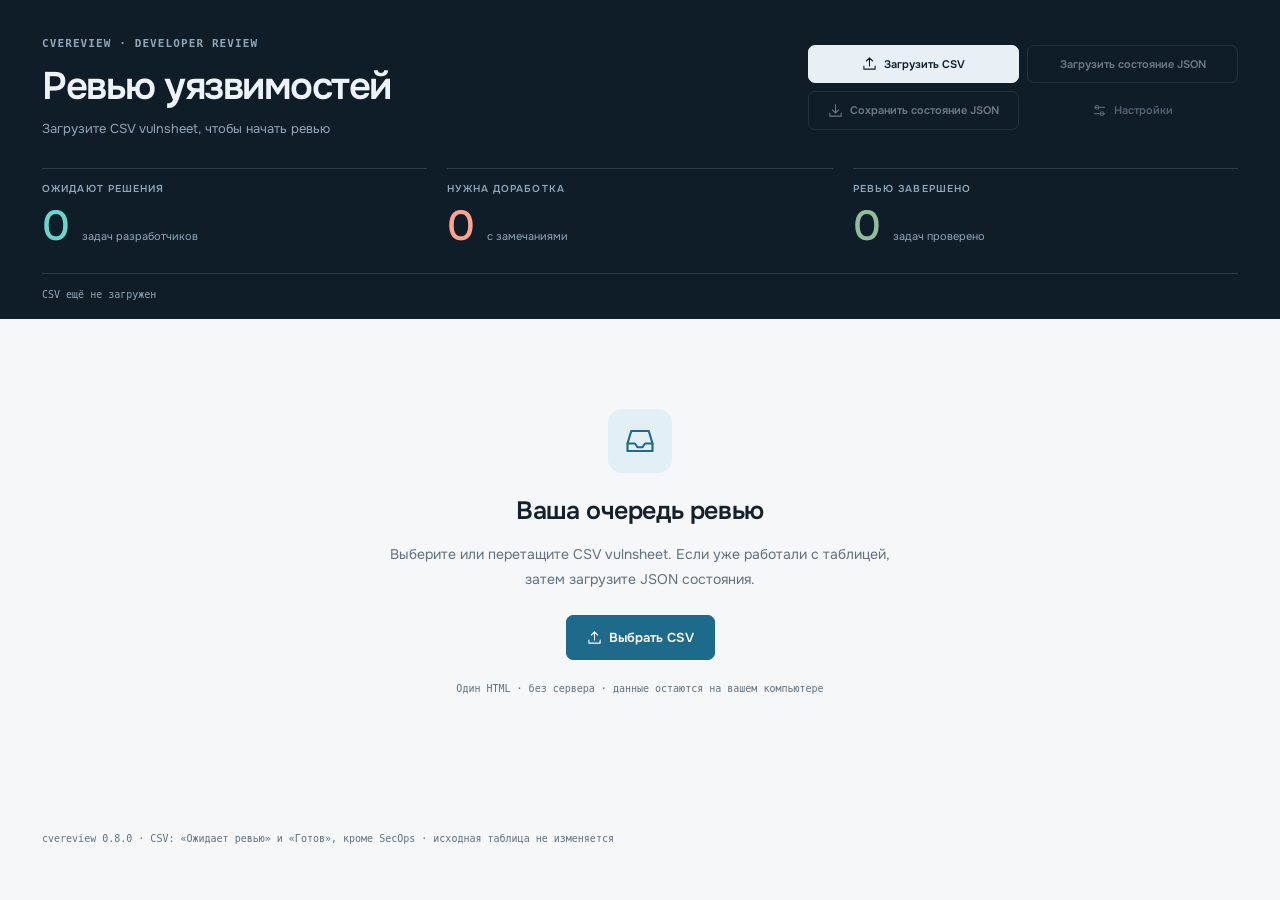
==== commit a11a0902: "feat(cvereview): add sortable fields and direction controls" ====
--- a/tools/cvereview/cvereview.html
+++ b/tools/cvereview/cvereview.html
@@ -457,6 +457,10 @@
 /* Application shell around the approved compact card layout. */
 body{font-family:var(--body)}
 .filters{flex-wrap:wrap}
+.sort-controls{display:flex;align-items:center;gap:6px;flex:0 1 230px;min-width:0}
+.filters .sort-controls select{flex:1;min-width:0;max-width:none;width:0}
+.sort-controls .btn{width:40px;height:40px;padding:0;font-size:20px;flex:none;justify-content:center}
+@media(max-width:800px){.sort-controls{flex:1 1 calc(50% - 7px)}}
 .multi-filter{position:relative;flex:0 1 205px;min-width:0}
 .multi-filter summary{height:40px;border:1px solid var(--line);border-radius:7px;background:var(--panel);padding:0 11px;display:flex;align-items:center;gap:10px;cursor:pointer;list-style:none;font-size:11px}
 .multi-filter summary::-webkit-details-marker{display:none}
@@ -532,7 +536,7 @@
 <h2 id="problem-title">Что нужно исправить?</h2><p id="problem-context" class="mono"></p><label for="problem-comment">Комментарий для разработчика</label><textarea id="problem-comment" rows="5" required placeholder="Опишите проблему и ожидаемое исправление…"></textarea><p class="dialog-note">После сохранения задача перейдёт в «Проблемы». Отметки чеклиста сохранятся.</p><div class="dialog-actions"><button type="button" class="btn" data-action="close" data-dialog="problem-dialog">Отмена</button><button type="submit" class="btn primary">Сохранить в «Проблемы»</button></div></form></dialog>
 <dialog id="settings-dialog" aria-labelledby="settings-title"><form id="settings-form">
 <div class="dialog-heading"><span class="eyebrow">НАСТРОЙКИ</span><button type="button" class="icon-button" data-action="close" data-dialog="settings-dialog" aria-label="Закрыть">×</button></div><h2 id="settings-title">Релиз и ссылки</h2><label for="release-input">Название релиза, необязательно</label><input id="release-input" placeholder="Например, 9.3.2"><label for="task-template">Шаблон адреса тасктрекера</label><input id="task-template" placeholder="https://tracker.example.internal/task/{task}"><label for="repo-template">Шаблон репозитория GitLab</label><input id="repo-template" placeholder="https://gitlab.example.internal/rpms/{component}"><p class="dialog-note">Подстановки: {task}, {component}, {cve}. Точные адреса берутся из ваших настроек. RHSA и CVE — из CSV.</p><div class="dialog-actions"><button type="button" class="btn" data-action="close" data-dialog="settings-dialog">Отмена</button><button type="submit" class="btn primary">Сохранить</button></div></form></dialog>
-<script>globalThis.CR = {VERSION: '0.7.0'};
+<script>globalThis.CR = {VERSION: '0.8.0'};
 CR.checklistDefinitions = {"schemaVersion":1,"profiles":[{"id":"upstream-patch","version":2,"label":"Бэкпорт патча","measures":["Бэкпорт патча","Патч из апстрима","Патч из прошлой ветки"],"items":[{"id":"branch","label":"Ветка выбрана верно","description":"Изменения выполнены в нужной ветке для целевого релиза."},{"id":"backport","label":"Патч бэкпортирован","description":"Патч перенесён в целевую ветку и соответствует исходному исправлению."},{"id":"spec-declaration","label":"Патч объявлен в spec","description":"В spec добавлено объявление нужного патча."},{"id":"spec-application","label":"Патч применяется в spec","description":"В spec настроено применение патча: явно или через соответствующий механизм RPM."},{"id":"koji-build","label":"Сборка в Koji успешна","description":"В Koji успешно собран нужный пакет из целевой ветки."},{"id":"patch-logs","label":"Применение патча подтверждено логами","description":"В логах сборки видно успешное применение нужного патча."},{"id":"comment","label":"Комментарий добавлен","description":"В задаче оставлен комментарий о принятой мере и результате."},{"id":"task-closure","label":"Задача закрыта корректно","description":"Проверены итоговый статус, решение и корректность закрытия задачи."}]},{"id":"version-import","version":2,"label":"Обновление версии","measures":["Обновление версии","Импорт новой версии"],"items":[{"id":"branch","label":"Ветка выбрана верно","description":"Изменения выполнены в нужной ветке для целевого релиза."},{"id":"version-import","label":"Импортирована нужная версия","description":"Импортирована версия, предусмотренная задачей и целевым релизом."},{"id":"patch-adaptation","label":"Патчи адаптированы корректно","description":"Сохраняемые патчи корректно адаптированы к импортированной версии."},{"id":"cve-patch-cleanup","label":"Неактуальные патчи CVE удалены","description":"Удалены патчи CVE, исправления которых уже входят в новую версию."},{"id":"no-extra-deletions","label":"Лишних удалений нет","description":"Не удалены нужные патчи, файлы или другие изменения."},{"id":"metadata","label":"Метаданные обновлены","description":"Обновлены относящиеся к новой версии метаданные пакета."},{"id":"koji-build","label":"Сборка в Koji успешна","description":"Обновлённый пакет успешно собран в Koji."},{"id":"comment","label":"Комментарий добавлен","description":"В задаче оставлен комментарий о принятой мере и результате."},{"id":"task-closure","label":"Задача закрыта корректно","description":"Проверены итоговый статус, решение и корректность закрытия задачи."}]},{"id":"build-tag","version":2,"label":"Тегирование билда","measures":["Тегирование билда","Тэгирование билда","Тег свежего билда"],"items":[{"id":"branch","label":"Ветка выбрана верно","description":"Изменения выполнены в нужной ветке для целевого релиза."},{"id":"build-selection","label":"Билд выбран верно","description":"Выбран нужный NVR с требуемыми исправлениями."},{"id":"tag-present","label":"Тег установлен","description":"Нужный билд отмечен целевым тегом."},{"id":"comment","label":"Комментарий добавлен","description":"В задаче оставлен комментарий о принятой мере и результате."},{"id":"task-closure","label":"Задача закрыта корректно","description":"Проверены итоговый статус, решение и корректность закрытия задачи."}]},{"id":"dependency-rebuild","version":2,"label":"Ребилд","measures":["Ребилд","Пакет пересобран (если в зависимостях)"],"items":[{"id":"go-available","label":"Исправленная версия Go доступна","description":"В целевом окружении доступна версия Go с нужным исправлением."},{"id":"branch","label":"Ветка выбрана верно","description":"Изменения выполнены в нужной ветке для целевого релиза."},{"id":"rebuild","label":"Пакет пересобран","description":"Подтверждён факт пересборки нужного пакета."},{"id":"go-installed-pkgs","label":"В installed_pkgs указана исправленная версия Go","description":"В installed_pkgs сборки указана исправленная версия Go."},{"id":"comment","label":"Комментарий добавлен","description":"В задаче оставлен комментарий о принятой мере и результате."},{"id":"task-closure","label":"Задача закрыта корректно","description":"Проверены итоговый статус, решение и корректность закрытия задачи."}]},{"id":"custom-patch","version":2,"label":"Собственный патч","measures":["Собственный патч","Самописный патч"],"items":[{"id":"branch","label":"Ветка выбрана верно","description":"Изменения выполнены в нужной ветке для целевого релиза."},{"id":"backport","label":"Патч бэкпортирован","description":"Патч перенесён в целевую ветку и соответствует исходному исправлению."},{"id":"spec-declaration","label":"Патч объявлен в spec","description":"В spec добавлено объявление нужного патча."},{"id":"spec-application","label":"Патч применяется в spec","description":"В spec настроено применение патча: явно или через соответствующий механизм RPM."},{"id":"koji-build","label":"Сборка в Koji успешна","description":"В Koji успешно собран нужный пакет из целевой ветки."},{"id":"patch-logs","label":"Применение патча подтверждено логами","description":"В логах сборки видно успешное применение нужного патча."},{"id":"comment","label":"Комментарий добавлен","description":"В задаче оставлен комментарий о принятой мере и результате."},{"id":"task-closure","label":"Задача закрыта корректно","description":"Проверены итоговый статус, решение и корректность закрытия задачи."}]},{"id":"patch-restore","version":1,"label":"Восстановление патча","measures":["Восстановление патча"],"items":[{"id":"comment","label":"Комментарий добавлен","description":"В задаче оставлен комментарий о принятой мере и результате."},{"id":"task-closure","label":"Задача закрыта корректно","description":"Проверены итоговый статус, решение и корректность закрытия задачи."}]},{"id":"not-applicable","version":2,"label":"Неприменимо","measures":["Неприменимо","Обоснована неприменимость"],"items":[{"id":"ai-verdict","label":"AI подтверждает неприменимость","description":"Вердикт AI для нужных CVE, компонента и версии подтверждает неприменимость."},{"id":"comment","label":"Комментарий добавлен","description":"В задаче оставлен комментарий о принятой мере и результате."},{"id":"task-closure","label":"Задача закрыта корректно","description":"Проверены итоговый статус, решение и корректность закрытия задачи."}]},{"id":"already-fixed","version":2,"label":"Устранено ранее","measures":["Устранено ранее","Было исправлено ранее"],"items":[{"id":"previous-task","label":"Предыдущая задача найдена","description":"Найдена предыдущая задача, на решение которой ссылается разработчик."},{"id":"verdict-confirmed","label":"Вердикт подтверждён","description":"Материалы предыдущей задачи подтверждают заявленный вердикт для текущего случая."},{"id":"comment","label":"Комментарий добавлен","description":"В задаче оставлен комментарий о принятой мере и результате."},{"id":"task-closure","label":"Задача закрыта корректно","description":"Проверены итоговый статус, решение и корректность закрытия задачи."}]},{"id":"previously-not-applicable","version":1,"label":"Неприменимо ранее","measures":["Неприменимо ранее"],"items":[{"id":"previous-task","label":"Предыдущая задача найдена","description":"Найдена предыдущая задача, на решение которой ссылается разработчик."},{"id":"verdict-confirmed","label":"Вердикт подтверждён","description":"Материалы предыдущей задачи подтверждают заявленный вердикт для текущего случая."},{"id":"comment","label":"Комментарий добавлен","description":"В задаче оставлен комментарий о принятой мере и результате."},{"id":"task-closure","label":"Задача закрыта корректно","description":"Проверены итоговый статус, решение и корректность закрытия задачи."}]},{"id":"wont-fix","version":1,"label":"Устранение не планируется","measures":["Устранение не планируется"],"items":[{"id":"comment","label":"Комментарий добавлен","description":"В задаче оставлен комментарий о принятой мере и результате."},{"id":"task-closure","label":"Задача закрыта корректно","description":"Проверены итоговый статус, решение и корректность закрытия задачи."}]},{"id":"other","version":2,"label":"Другое","measures":["Другое"],"items":[{"id":"comment","label":"Комментарий добавлен","description":"В задаче оставлен комментарий о принятой мере и результате."},{"id":"task-closure","label":"Задача закрыта корректно","description":"Проверены итоговый статус, решение и корректность закрытия задачи."}]}]};
 (function(root,factory){if(typeof module==='object'&&module.exports)module.exports=factory();else(root.CR=root.CR||{}).csv=factory();})(globalThis,function(){
  'use strict';
@@ -736,14 +740,62 @@
  return {normalize,index,matches};
 });
 
+(function(root,factory){
+ if(typeof module==='object'&&module.exports)module.exports=factory(require('./model.js'));
+ else(root.CR=root.CR||{}).sorting=factory(root.CR.model);
+})(globalThis,function(model){
+ 'use strict';
+ const fields=[
+  {key:'severity',label:'По критичности',type:'severity',defaultDirection:'desc'},
+  {key:'end',label:'По дате сдачи',type:'date',defaultDirection:'asc'},
+  {key:'taskdate',label:'По дате создания',type:'date',defaultDirection:'asc'},
+  {key:'dev',label:'По разработчику',type:'text',defaultDirection:'asc'},
+  {key:'measure',label:'По принятой мере',type:'text',defaultDirection:'asc'},
+  {key:'component',label:'По компоненту',type:'text',defaultDirection:'asc'},
+  {key:'task',label:'По номеру задачи',type:'number',defaultDirection:'asc'},
+  {key:'cve',label:'По CVE',type:'number',defaultDirection:'asc'},
+  {key:'status',label:'По статусу',type:'text',defaultDirection:'asc'}
+ ];
+ const field=key=>fields.find(f=>f.key===key)||fields[0];
+ const collator=new Intl.Collator('ru',{numeric:true,sensitivity:'base'});
+ const ranks=new Map([['critical',4],['important',3],['moderate',2],['low',1]]);
+ const text=value=>{const v=String(value??'').trim().replace(/\s+/g,' ');return !v||['-','—'].includes(v)?null:v;};
+ function date(value){
+  const v=model.date(value),d=new Date(v+'T00:00:00Z');
+  return /^\d{4}-\d{2}-\d{2}$/.test(v)&&Number.isFinite(d.getTime())&&d.toISOString().slice(0,10)===v?v:null;
+ }
+ function score(value){const v=text(value),n=Number(v?.replace(',','.'));return v!==null&&Number.isFinite(n)&&n>=0&&n<=10?n:null;}
+ function compare(a,b,direction){
+  if(a===null||b===null)return a===b?0:a===null?1:-1;
+  return (typeof a==='number'?a-b:collator.compare(a,b))*(direction==='desc'?-1:1);
+ }
+ function tie(a,b){
+  for(const key of ['task','cve','component']){const result=collator.compare(String(a[key]??''),String(b[key]??''));if(result)return result;}
+  const left=JSON.stringify([a.task,a.cve,a.component]),right=JSON.stringify([b.task,b.cve,b.component]);return left<right?-1:left>right?1:0;
+ }
+ function sortItems(items,key='severity',direction){
+  const f=field(key),dir=['asc','desc'].includes(direction)?direction:f.defaultDirection;
+  const prepared=items.map(item=>{
+   const row=item.row;let value=text(row[f.key]);
+   if(f.type==='date')value=date(row[f.key]);
+   if(f.type==='severity')value=ranks.get(String(row.severity??'').trim().toLowerCase())??null;
+   return {item,value,cvss:f.type==='severity'?score(row.cvss):null};
+  });
+  prepared.sort((a,b)=>compare(a.value,b.value,dir)||(f.type==='severity'?compare(a.cvss,b.cvss,dir):0)||tie(a.item.row,b.item.row));
+  return prepared.map(i=>i.item);
+ }
+ function directionLabel(key,direction){const type=field(key).type,desc=direction==='desc';return type==='date'?(desc?'Новые → старые':'Старые → новые'):type==='severity'?(desc?'Высокая → низкая':'Низкая → высокая'):type==='number'?(desc?'По убыванию':'По возрастанию'):(desc?'Я → А':'А → Я');}
+ return {fields,field,sortItems,directionLabel};
+});
+
 (function(){
  'use strict';
- const {csv:C,checklists:P,links:L,model:M,search:S}=CR,CACHE='cvereview:workspace:v1',PAGE=50;
+ const {csv:C,checklists:P,links:L,model:M,search:S,sorting:O}=CR,CACHE='cvereview:workspace:v1',PAGE=50;
  const $=id=>document.getElementById(id),esc=v=>String(v??'').replace(/[&<>"']/g,c=>({'&':'&amp;','<':'&lt;','>':'&gt;','"':'&quot;',"'":'&#39;'}[c])),display=v=>esc(v||'—');
  const paths={check:'<path d="m5 12 4 4L19 6"/>',alert:'<path d="m12 3 10 18H2L12 3Z"/><path d="M12 9v4m0 3v.2"/>',arrow:'<path d="M7 17 17 7M7 7h10v10"/>',search:'<circle cx="10.5" cy="10.5" r="6.5"/><path d="m16 16 5 5"/>',git:'<circle cx="6" cy="5" r="2"/><circle cx="18" cy="6" r="2"/><circle cx="6" cy="19" r="2"/><path d="M6 7v10m0-5c8 0 12 0 12-4"/>',inbox:'<path d="m5 4-3 10v6h20v-6L19 4H5Z"/><path d="M2 14h6l2 3h4l2-3h6"/>',back:'<path d="M9 4 3 10l6 6M3 10h11a7 7 0 0 1 7 7"/>',settings:'<path d="M4 7h16M4 17h16"/><circle cx="8" cy="7" r="3"/><circle cx="16" cy="17" r="3"/>',clock:'<circle cx="12" cy="12" r="9"/><path d="M12 7v5l3 2"/>',upload:'<path d="M12 16V3m-5 5 5-5 5 5M3 16v5h18v-5"/>',save:'<path d="M12 3v13m-5-5 5 5 5-5M3 16v5h18v-5"/>'};
  const icon=name=>`<svg viewBox="0 0 24 24" fill="none" stroke="currentColor" stroke-width="1.7" stroke-linecap="round" stroke-linejoin="round" aria-hidden="true">${paths[name]||paths.arrow}</svg>`;
  const names={pending:'На ревью',problem:'Проблемы',done:'Проверено'},poolIcons={pending:'inbox',problem:'alert',done:'check'};
- let session=null,pool='pending',query='',dev=new Set(),developerStatus=new Set(),measure=new Set(),order='severity',page=0,undo=null,notice='',noticeError=false,busy=false,cacheOK=true,exportTime='',dialogKey='',dialogTrigger=null;
+ let session=null,pool='pending',query='',dev=new Set(),developerStatus=new Set(),measure=new Set(),order='severity',direction='desc',page=0,undo=null,notice='',noticeError=false,busy=false,cacheOK=true,exportTime='',dialogKey='',dialogTrigger=null;
  const button=(text,action,key='',type='',disabled=false)=>`<button class="btn ${type}" data-action="${action}" ${key?`data-key="${esc(key)}"`:''} ${disabled?'disabled':''}>${text}</button>`;
  let viewSession=null,viewItems=[];
  const searchIndices=new WeakMap();
@@ -779,7 +831,7 @@
   target?.focus({preventScroll:true});
  }
  const counts=()=>Object.fromEntries(Object.keys(names).map(p=>[p,active().filter(i=>i.record.pool===p).length]));
- function filtered(){return active().filter(({row:r,record:s,searchText})=>s.pool===pool&&(!dev.size||dev.has(r.dev))&&(!developerStatus.size||developerStatus.has(C.norm(r.status)))&&(!measure.size||measure.has(measureKey(r.measure)))&&S.matches(searchText,query)).sort((a,b)=>{if(order==='oldest'){const da=M.date(a.row.end),db=M.date(b.row.end),valid=s=>{const d=new Date(s+'T00:00:00Z');return /^\d{4}-\d{2}-\d{2}$/.test(s)&&Number.isFinite(d.getTime())&&d.toISOString().slice(0,10)===s;};return (valid(da)?da:'9999').localeCompare(valid(db)?db:'9999')||a.row.task.localeCompare(b.row.task);}const rank=s=>({Critical:4,Important:3,Moderate:2,Low:1})[s]||0;return rank(b.row.severity)-rank(a.row.severity)||(Number(b.row.cvss.replace(',','.'))||0)-(Number(a.row.cvss.replace(',','.'))||0)||a.row.task.localeCompare(b.row.task);});}
+ function filtered(){return O.sortItems(active().filter(({row:r,record:s,searchText})=>s.pool===pool&&(!dev.size||dev.has(r.dev))&&(!developerStatus.size||developerStatus.has(C.norm(r.status)))&&(!measure.size||measure.has(measureKey(r.measure)))&&S.matches(searchText,query)),order,direction);}
  function flash(text,error=false){notice=text;noticeError=error;const el=$('message');if(el){el.textContent=text;el.classList.toggle('error',error);el.hidden=!text;}}
  function cache(){if(!session)return;try{localStorage.setItem(CACHE,JSON.stringify({version:1,csv:session.table.text,sourceName:session.table.sourceName,encoding:session.table.encoding,state:M.exportJSON(session),dirty:session.dirty,exportTime,savedAt:new Date().toISOString()}));cacheOK=true;}catch{cacheOK=false;}storageStatus();}
  function storageStatus(){const el=$('storage-status');if(el)el.textContent=session?(cacheOK?'В браузере сохранено':'Автосохранение недоступно — сохраните JSON'):'CSV ещё не загружен';const state=$('json-status');if(state)state.textContent=session?(session.dirty?'JSON: есть несохранённые изменения':exportTime?'JSON подготовлен к скачиванию '+exportTime:'JSON ещё не сохранялся'):'';}
@@ -787,7 +839,7 @@
   const total=counts(),items=filtered(),pages=Math.max(1,Math.ceil(items.length/PAGE));page=Math.min(page,pages-1);
   const settings=session?.settings||{},people=[...new Set(active().map(i=>i.row.dev))].sort((a,b)=>a.localeCompare(b,'ru'));
   document.title=(settings.release?settings.release+' · ':'')+'Ревью по CVE';
-  $('app').innerHTML=`<header class="hero"><div class="wrap"><div class="page-head"><div><div class="eyebrow">CVEREVIEW · DEVELOPER REVIEW</div><h1>Ревью уязвимостей</h1><p>${settings.release?esc(settings.release)+' · ':''}${session?esc(session.table.sourceName):'Загрузите CSV vulnsheet, чтобы начать ревью'}</p></div><div class="file-actions">${button(icon('upload')+'Загрузить CSV','load-csv','','',busy).replace('<button ','<button id="load-csv" ')}${button('Загрузить состояние JSON','load-state','','ghost',!session||busy).replace('<button ','<button id="load-state" ')}${button(icon('save')+'Сохранить состояние JSON','save-state','','ghost',!session||busy).replace('<button ','<button id="save-state" ')}${button(icon('settings')+'Настройки','settings','','quiet',!session||busy)}</div></div><div class="stats"><div><span class="label">Ожидают решения</span><b>${total.pending}</b><span>задач разработчиков</span></div><div><span class="label">Нужна доработка</span><b>${total.problem}</b><span>с замечаниями</span></div><div><span class="label">Ревью завершено</span><b>${total.done}</b><span>задач проверено</span></div></div><div class="hero-foot"><span id="storage-status"></span><span id="json-status"></span></div></div></header><main class="wrap"><div id="message" role="status" class="message ${noticeError?'error':''}" ${notice?'':'hidden'}>${esc(notice)}</div>${session?`<details class="diagnostics"><summary id="csv-diagnostics">${diagnostics()}</summary>${diagnosticDetails()}</details><nav class="pools" aria-label="Пулы ревью">${Object.keys(names).map(p=>`<button class="pool ${p} ${p===pool?'active':''}" data-action="pool" data-pool="${p}" ${p===pool?'aria-current="page"':''}>${icon(poolIcons[p])}<span>${names[p]}</span><b>${total[p]}</b></button>`).join('')}</nav><div class="filters"><label class="search">${icon('search')}<input id="search" type="search" aria-label="Поиск по всем полям задач" placeholder="Поиск по всем полям…" value="${esc(query)}"></label>${multiFilter('dev','Разработчики',people.map(p=>[p,p]))}${multiFilter('developer-status','Статусы',['Ожидает ревью','Готов'].map(s=>[C.norm(s),s]))}${multiFilter('measure','Принятые меры',measureOptions())}<select id="order" aria-label="Порядок задач"><option value="severity" ${order==='severity'?'selected':''}>Сначала критичные</option><option value="oldest" ${order==='oldest'?'selected':''}>Сначала старые</option></select></div><div class="section-line"><h2>${names[pool]} <span>${items.length}</span></h2><span>«Ожидает ревью» и «Готов» · разработчики без SecOps</span></div><div id="cards" class="card-grid">${items.slice(page*PAGE,(page+1)*PAGE).map(({row,record})=>card(row,record)).join('')||'<div class="empty">'+icon('check')+'<h3>Задач нет</h3><p>Проверьте выбранный пул и фильтры.</p></div>'}</div>${pages>1?`<nav class="pagination" aria-label="Страницы задач">${button('← Назад','prev-page','','',page===0)}<span>${page+1} / ${pages} · по ${PAGE} задач</span>${button('Далее →','next-page','','',page===pages-1)}</nav>`:''}`:`<div class="welcome"><div class="welcome-icon">${icon('inbox')}</div><h2>Ваша очередь ревью</h2><p>Выберите или перетащите CSV vulnsheet. Если уже работали с таблицей, затем загрузите JSON состояния.</p>${button(icon('upload')+'Выбрать CSV','load-csv','','primary')}<p class="welcome-note">Один HTML · без сервера · данные остаются на вашем компьютере</p></div>`}</main><footer id="footnote">cvereview ${CR.VERSION} · CSV: «Ожидает ревью» и «Готов», кроме SecOps · исходная таблица не изменяется</footer>`;
+  $('app').innerHTML=`<header class="hero"><div class="wrap"><div class="page-head"><div><div class="eyebrow">CVEREVIEW · DEVELOPER REVIEW</div><h1>Ревью уязвимостей</h1><p>${settings.release?esc(settings.release)+' · ':''}${session?esc(session.table.sourceName):'Загрузите CSV vulnsheet, чтобы начать ревью'}</p></div><div class="file-actions">${button(icon('upload')+'Загрузить CSV','load-csv','','',busy).replace('<button ','<button id="load-csv" ')}${button('Загрузить состояние JSON','load-state','','ghost',!session||busy).replace('<button ','<button id="load-state" ')}${button(icon('save')+'Сохранить состояние JSON','save-state','','ghost',!session||busy).replace('<button ','<button id="save-state" ')}${button(icon('settings')+'Настройки','settings','','quiet',!session||busy)}</div></div><div class="stats"><div><span class="label">Ожидают решения</span><b>${total.pending}</b><span>задач разработчиков</span></div><div><span class="label">Нужна доработка</span><b>${total.problem}</b><span>с замечаниями</span></div><div><span class="label">Ревью завершено</span><b>${total.done}</b><span>задач проверено</span></div></div><div class="hero-foot"><span id="storage-status"></span><span id="json-status"></span></div></div></header><main class="wrap"><div id="message" role="status" class="message ${noticeError?'error':''}" ${notice?'':'hidden'}>${esc(notice)}</div>${session?`<details class="diagnostics"><summary id="csv-diagnostics">${diagnostics()}</summary>${diagnosticDetails()}</details><nav class="pools" aria-label="Пулы ревью">${Object.keys(names).map(p=>`<button class="pool ${p} ${p===pool?'active':''}" data-action="pool" data-pool="${p}" ${p===pool?'aria-current="page"':''}>${icon(poolIcons[p])}<span>${names[p]}</span><b>${total[p]}</b></button>`).join('')}</nav><div class="filters"><label class="search">${icon('search')}<input id="search" type="search" aria-label="Поиск по всем полям задач" placeholder="Поиск по всем полям…" value="${esc(query)}"></label>${multiFilter('dev','Разработчики',people.map(p=>[p,p]))}${multiFilter('developer-status','Статусы',['Ожидает ревью','Готов'].map(s=>[C.norm(s),s]))}${multiFilter('measure','Принятые меры',measureOptions())}<div class="sort-controls"><select id="order" aria-label="Поле сортировки">${O.fields.map(f=>`<option value="${f.key}" ${f.key===order?'selected':''}>${f.label}</option>`).join('')}</select><button id="sort-direction" class="btn" data-action="sort-direction" aria-label="${O.directionLabel(order,direction)}. Изменить направление" title="${O.directionLabel(order,direction)}">${direction==='asc'?'↑':'↓'}</button></div></div><div class="section-line"><h2>${names[pool]} <span>${items.length}</span></h2><span>«Ожидает ревью» и «Готов» · разработчики без SecOps</span></div><div id="cards" class="card-grid">${items.slice(page*PAGE,(page+1)*PAGE).map(({row,record})=>card(row,record)).join('')||'<div class="empty">'+icon('check')+'<h3>Задач нет</h3><p>Проверьте выбранный пул и фильтры.</p></div>'}</div>${pages>1?`<nav class="pagination" aria-label="Страницы задач">${button('← Назад','prev-page','','',page===0)}<span>${page+1} / ${pages} · по ${PAGE} задач</span>${button('Далее →','next-page','','',page===pages-1)}</nav>`:''}`:`<div class="welcome"><div class="welcome-icon">${icon('inbox')}</div><h2>Ваша очередь ревью</h2><p>Выберите или перетащите CSV vulnsheet. Если уже работали с таблицей, затем загрузите JSON состояния.</p>${button(icon('upload')+'Выбрать CSV','load-csv','','primary')}<p class="welcome-note">Один HTML · без сервера · данные остаются на вашем компьютере</p></div>`}</main><footer id="footnote">cvereview ${CR.VERSION} · CSV: «Ожидает ревью» и «Готов», кроме SecOps · исходная таблица не изменяется</footer>`;
   $('csv-file').disabled=busy;$('state-file').disabled=!session||busy;storageStatus();
  }
  function diagnostics(){const d=session.table.diagnostics;return `CSV: ${d.read} записей · в пуле ${active().length} · исключено ${d.excluded} · пропущено ${d.skipped.length} · ${session.table.encoding}`;}
@@ -828,6 +880,7 @@
  $('state-file').addEventListener('change',e=>{const file=e.target.files[0];e.target.value='';load(file,'json');});
  document.addEventListener('click',e=>{const b=e.target.closest('[data-action]');if(!b||b.disabled)return;const a=b.dataset.action,key=b.dataset.key;try{
   if(a==='clear-filter'){filterSets[key].clear();page=0;renderFilter(key);return;}
+  if(a==='sort-direction'){direction=direction==='asc'?'desc':'asc';page=0;render();$('sort-direction').focus({preventScroll:true});return;}
   if(a==='load-csv')$('csv-file').click();
   if(a==='load-state')$('state-file').click();
   if(a==='pool'){pool=b.dataset.pool;page=0;render();}
@@ -842,7 +895,7 @@
  document.addEventListener('click',e=>{if(!e.target.isConnected)return;for(const menu of document.querySelectorAll('.multi-filter[open]'))if(!menu.contains(e.target))menu.open=false;});
  document.addEventListener('keydown',e=>{if(e.key==='Escape'){const menu=e.target.closest('.multi-filter[open]');if(menu){menu.open=false;menu.querySelector('summary').focus({preventScroll:true});e.preventDefault();}}});
  document.addEventListener('input',e=>{if(e.target.id==='search'){const pos=e.target.selectionStart;query=e.target.value;page=0;render();$('search').focus({preventScroll:true});$('search').setSelectionRange(pos,pos);}if(['problem-comment','task-template','repo-template'].includes(e.target.id))e.target.setCustomValidity('');});
- document.addEventListener('change',e=>{const input=e.target;if(input.matches('[data-filter]')){const selected=filterSets[input.dataset.filter];if(input.checked)selected.add(input.value);else selected.delete(input.value);page=0;renderFilter(input.dataset.filter,input.value);return;}if(input.matches('[data-item]')){try{session=M.setCheck(session,input.dataset.key,input.dataset.item,input.value);cache();const row=session.table.rows.find(r=>C.keyOf(r)===input.dataset.key),record=session.records.find(r=>r.key===input.dataset.key),key=input.dataset.key,item=input.dataset.item,value=input.value;if(!S.matches(rowIndex(row,record),query)){render();$('search')?.focus({preventScroll:true});}else{input.closest('.review-checklist').outerHTML=checklist(row,record);[...document.querySelectorAll('input[data-item]')].find(el=>el.dataset.key===key&&el.dataset.item===item&&el.value===value)?.focus({preventScroll:true});}}catch(error){flash(error.message,true);}return;}if(input.id==='order'){order=input.value;page=0;render();}});
+ document.addEventListener('change',e=>{const input=e.target;if(input.matches('[data-filter]')){const selected=filterSets[input.dataset.filter];if(input.checked)selected.add(input.value);else selected.delete(input.value);page=0;renderFilter(input.dataset.filter,input.value);return;}if(input.matches('[data-item]')){try{session=M.setCheck(session,input.dataset.key,input.dataset.item,input.value);cache();const row=session.table.rows.find(r=>C.keyOf(r)===input.dataset.key),record=session.records.find(r=>r.key===input.dataset.key),key=input.dataset.key,item=input.dataset.item,value=input.value;if(!S.matches(rowIndex(row,record),query)){render();$('search')?.focus({preventScroll:true});}else{input.closest('.review-checklist').outerHTML=checklist(row,record);[...document.querySelectorAll('input[data-item]')].find(el=>el.dataset.key===key&&el.dataset.item===item&&el.value===value)?.focus({preventScroll:true});}}catch(error){flash(error.message,true);}return;}if(input.id==='order'){order=input.value;direction=O.field(order).defaultDirection;page=0;render();$('order').focus({preventScroll:true});}});
  $('problem-form').addEventListener('submit',e=>{e.preventDefault();const comment=$('problem-comment').value.trim();if(!comment){$('problem-comment').setCustomValidity('Опишите, что нужно исправить.');$('problem-comment').reportValidity();return;}try{const old=session.records.find(r=>r.key===dialogKey);session=M.decide(session,dialogKey,'problem',comment);undo=old;closeDialog('problem-dialog');cache();render();toast('Задача перенесена в «Проблемы».');}catch(error){flash(error.message,true);}});
  $('settings-form').addEventListener('submit',e=>{e.preventDefault();for(const id of ['task-template','repo-template']){const input=$(id);input.setCustomValidity('');try{if(input.value.trim())L.validateTemplate(input.value);}catch(error){input.setCustomValidity(error.message);input.reportValidity();return;}}session={...session,settings:{taskTemplate:$('task-template').value.trim(),repoTemplate:$('repo-template').value.trim(),release:$('release-input').value.trim()},dirty:true};closeDialog('settings-dialog');cache();render();toast('Настройки сохранены в браузере.');});
  document.addEventListener('dragover',e=>{if(e.dataTransfer.types.includes('Files')){e.preventDefault();document.body.classList.add('dragging');}});document.addEventListener('dragleave',e=>{if(!e.relatedTarget)document.body.classList.remove('dragging');});document.addEventListener('drop',e=>{e.preventDefault();document.body.classList.remove('dragging');const files=[...e.dataTransfer.files];if(files.length!==1){flash('Перетащите один CSV или JSON за раз.',true);return;}load(files[0],/\.json$/i.test(files[0].name)?'json':'csv');});
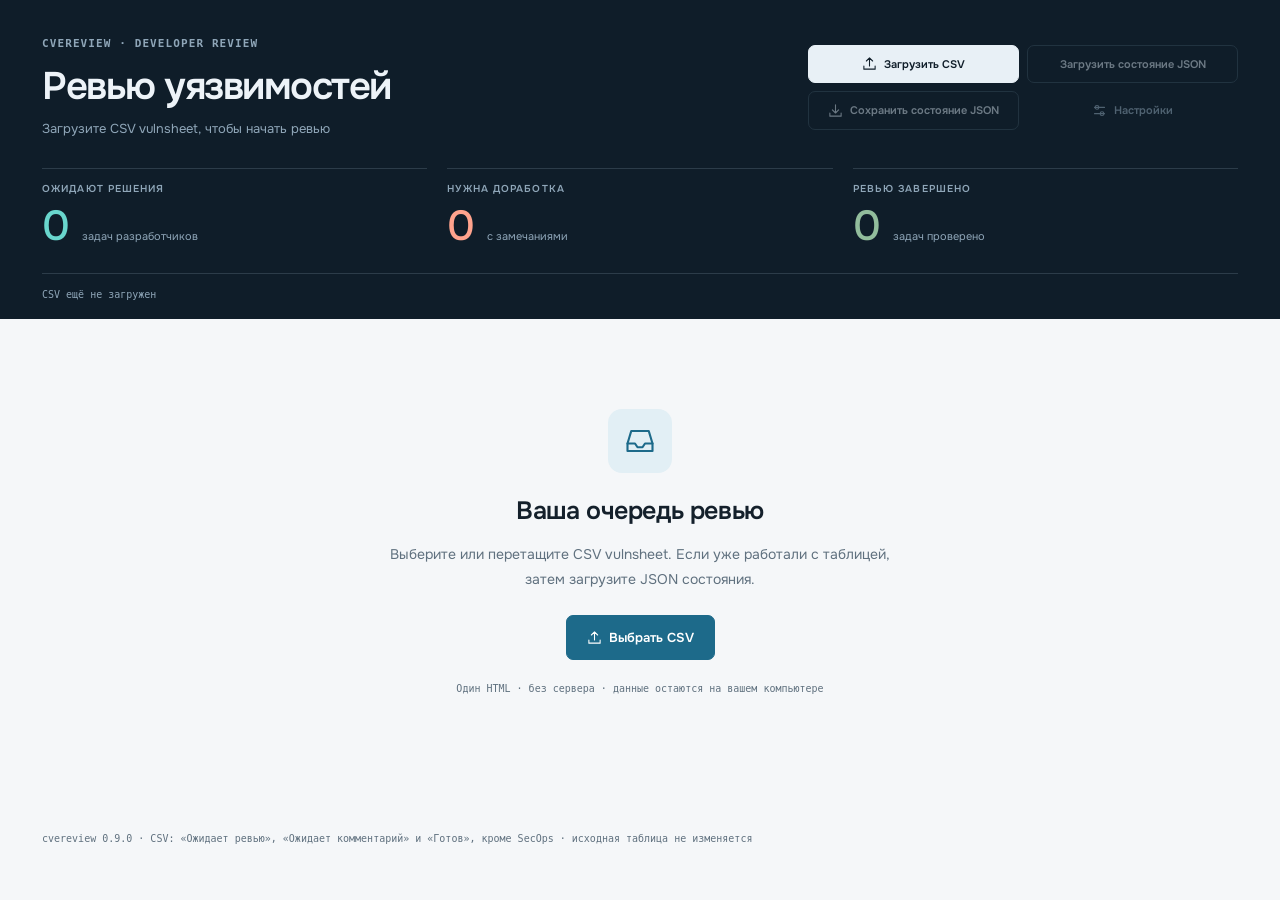
==== commit 1a56a5be: "feat(cvereview): include awaiting-comment status in review pool Tasks in "Ожидает комментарий" (revi" ====
--- a/tools/cvereview/cvereview.html
+++ b/tools/cvereview/cvereview.html
@@ -536,7 +536,7 @@
 <h2 id="problem-title">Что нужно исправить?</h2><p id="problem-context" class="mono"></p><label for="problem-comment">Комментарий для разработчика</label><textarea id="problem-comment" rows="5" required placeholder="Опишите проблему и ожидаемое исправление…"></textarea><p class="dialog-note">После сохранения задача перейдёт в «Проблемы». Отметки чеклиста сохранятся.</p><div class="dialog-actions"><button type="button" class="btn" data-action="close" data-dialog="problem-dialog">Отмена</button><button type="submit" class="btn primary">Сохранить в «Проблемы»</button></div></form></dialog>
 <dialog id="settings-dialog" aria-labelledby="settings-title"><form id="settings-form">
 <div class="dialog-heading"><span class="eyebrow">НАСТРОЙКИ</span><button type="button" class="icon-button" data-action="close" data-dialog="settings-dialog" aria-label="Закрыть">×</button></div><h2 id="settings-title">Релиз и ссылки</h2><label for="release-input">Название релиза, необязательно</label><input id="release-input" placeholder="Например, 9.3.2"><label for="task-template">Шаблон адреса тасктрекера</label><input id="task-template" placeholder="https://tracker.example.internal/task/{task}"><label for="repo-template">Шаблон репозитория GitLab</label><input id="repo-template" placeholder="https://gitlab.example.internal/rpms/{component}"><p class="dialog-note">Подстановки: {task}, {component}, {cve}. Точные адреса берутся из ваших настроек. RHSA и CVE — из CSV.</p><div class="dialog-actions"><button type="button" class="btn" data-action="close" data-dialog="settings-dialog">Отмена</button><button type="submit" class="btn primary">Сохранить</button></div></form></dialog>
-<script>globalThis.CR = {VERSION: '0.8.0'};
+<script>globalThis.CR = {VERSION: '0.9.0'};
 CR.checklistDefinitions = {"schemaVersion":1,"profiles":[{"id":"upstream-patch","version":2,"label":"Бэкпорт патча","measures":["Бэкпорт патча","Патч из апстрима","Патч из прошлой ветки"],"items":[{"id":"branch","label":"Ветка выбрана верно","description":"Изменения выполнены в нужной ветке для целевого релиза."},{"id":"backport","label":"Патч бэкпортирован","description":"Патч перенесён в целевую ветку и соответствует исходному исправлению."},{"id":"spec-declaration","label":"Патч объявлен в spec","description":"В spec добавлено объявление нужного патча."},{"id":"spec-application","label":"Патч применяется в spec","description":"В spec настроено применение патча: явно или через соответствующий механизм RPM."},{"id":"koji-build","label":"Сборка в Koji успешна","description":"В Koji успешно собран нужный пакет из целевой ветки."},{"id":"patch-logs","label":"Применение патча подтверждено логами","description":"В логах сборки видно успешное применение нужного патча."},{"id":"comment","label":"Комментарий добавлен","description":"В задаче оставлен комментарий о принятой мере и результате."},{"id":"task-closure","label":"Задача закрыта корректно","description":"Проверены итоговый статус, решение и корректность закрытия задачи."}]},{"id":"version-import","version":2,"label":"Обновление версии","measures":["Обновление версии","Импорт новой версии"],"items":[{"id":"branch","label":"Ветка выбрана верно","description":"Изменения выполнены в нужной ветке для целевого релиза."},{"id":"version-import","label":"Импортирована нужная версия","description":"Импортирована версия, предусмотренная задачей и целевым релизом."},{"id":"patch-adaptation","label":"Патчи адаптированы корректно","description":"Сохраняемые патчи корректно адаптированы к импортированной версии."},{"id":"cve-patch-cleanup","label":"Неактуальные патчи CVE удалены","description":"Удалены патчи CVE, исправления которых уже входят в новую версию."},{"id":"no-extra-deletions","label":"Лишних удалений нет","description":"Не удалены нужные патчи, файлы или другие изменения."},{"id":"metadata","label":"Метаданные обновлены","description":"Обновлены относящиеся к новой версии метаданные пакета."},{"id":"koji-build","label":"Сборка в Koji успешна","description":"Обновлённый пакет успешно собран в Koji."},{"id":"comment","label":"Комментарий добавлен","description":"В задаче оставлен комментарий о принятой мере и результате."},{"id":"task-closure","label":"Задача закрыта корректно","description":"Проверены итоговый статус, решение и корректность закрытия задачи."}]},{"id":"build-tag","version":2,"label":"Тегирование билда","measures":["Тегирование билда","Тэгирование билда","Тег свежего билда"],"items":[{"id":"branch","label":"Ветка выбрана верно","description":"Изменения выполнены в нужной ветке для целевого релиза."},{"id":"build-selection","label":"Билд выбран верно","description":"Выбран нужный NVR с требуемыми исправлениями."},{"id":"tag-present","label":"Тег установлен","description":"Нужный билд отмечен целевым тегом."},{"id":"comment","label":"Комментарий добавлен","description":"В задаче оставлен комментарий о принятой мере и результате."},{"id":"task-closure","label":"Задача закрыта корректно","description":"Проверены итоговый статус, решение и корректность закрытия задачи."}]},{"id":"dependency-rebuild","version":2,"label":"Ребилд","measures":["Ребилд","Пакет пересобран (если в зависимостях)"],"items":[{"id":"go-available","label":"Исправленная версия Go доступна","description":"В целевом окружении доступна версия Go с нужным исправлением."},{"id":"branch","label":"Ветка выбрана верно","description":"Изменения выполнены в нужной ветке для целевого релиза."},{"id":"rebuild","label":"Пакет пересобран","description":"Подтверждён факт пересборки нужного пакета."},{"id":"go-installed-pkgs","label":"В installed_pkgs указана исправленная версия Go","description":"В installed_pkgs сборки указана исправленная версия Go."},{"id":"comment","label":"Комментарий добавлен","description":"В задаче оставлен комментарий о принятой мере и результате."},{"id":"task-closure","label":"Задача закрыта корректно","description":"Проверены итоговый статус, решение и корректность закрытия задачи."}]},{"id":"custom-patch","version":2,"label":"Собственный патч","measures":["Собственный патч","Самописный патч"],"items":[{"id":"branch","label":"Ветка выбрана верно","description":"Изменения выполнены в нужной ветке для целевого релиза."},{"id":"backport","label":"Патч бэкпортирован","description":"Патч перенесён в целевую ветку и соответствует исходному исправлению."},{"id":"spec-declaration","label":"Патч объявлен в spec","description":"В spec добавлено объявление нужного патча."},{"id":"spec-application","label":"Патч применяется в spec","description":"В spec настроено применение патча: явно или через соответствующий механизм RPM."},{"id":"koji-build","label":"Сборка в Koji успешна","description":"В Koji успешно собран нужный пакет из целевой ветки."},{"id":"patch-logs","label":"Применение патча подтверждено логами","description":"В логах сборки видно успешное применение нужного патча."},{"id":"comment","label":"Комментарий добавлен","description":"В задаче оставлен комментарий о принятой мере и результате."},{"id":"task-closure","label":"Задача закрыта корректно","description":"Проверены итоговый статус, решение и корректность закрытия задачи."}]},{"id":"patch-restore","version":1,"label":"Восстановление патча","measures":["Восстановление патча"],"items":[{"id":"comment","label":"Комментарий добавлен","description":"В задаче оставлен комментарий о принятой мере и результате."},{"id":"task-closure","label":"Задача закрыта корректно","description":"Проверены итоговый статус, решение и корректность закрытия задачи."}]},{"id":"not-applicable","version":2,"label":"Неприменимо","measures":["Неприменимо","Обоснована неприменимость"],"items":[{"id":"ai-verdict","label":"AI подтверждает неприменимость","description":"Вердикт AI для нужных CVE, компонента и версии подтверждает неприменимость."},{"id":"comment","label":"Комментарий добавлен","description":"В задаче оставлен комментарий о принятой мере и результате."},{"id":"task-closure","label":"Задача закрыта корректно","description":"Проверены итоговый статус, решение и корректность закрытия задачи."}]},{"id":"already-fixed","version":2,"label":"Устранено ранее","measures":["Устранено ранее","Было исправлено ранее"],"items":[{"id":"previous-task","label":"Предыдущая задача найдена","description":"Найдена предыдущая задача, на решение которой ссылается разработчик."},{"id":"verdict-confirmed","label":"Вердикт подтверждён","description":"Материалы предыдущей задачи подтверждают заявленный вердикт для текущего случая."},{"id":"comment","label":"Комментарий добавлен","description":"В задаче оставлен комментарий о принятой мере и результате."},{"id":"task-closure","label":"Задача закрыта корректно","description":"Проверены итоговый статус, решение и корректность закрытия задачи."}]},{"id":"previously-not-applicable","version":1,"label":"Неприменимо ранее","measures":["Неприменимо ранее"],"items":[{"id":"previous-task","label":"Предыдущая задача найдена","description":"Найдена предыдущая задача, на решение которой ссылается разработчик."},{"id":"verdict-confirmed","label":"Вердикт подтверждён","description":"Материалы предыдущей задачи подтверждают заявленный вердикт для текущего случая."},{"id":"comment","label":"Комментарий добавлен","description":"В задаче оставлен комментарий о принятой мере и результате."},{"id":"task-closure","label":"Задача закрыта корректно","description":"Проверены итоговый статус, решение и корректность закрытия задачи."}]},{"id":"wont-fix","version":1,"label":"Устранение не планируется","measures":["Устранение не планируется"],"items":[{"id":"comment","label":"Комментарий добавлен","description":"В задаче оставлен комментарий о принятой мере и результате."},{"id":"task-closure","label":"Задача закрыта корректно","description":"Проверены итоговый статус, решение и корректность закрытия задачи."}]},{"id":"other","version":2,"label":"Другое","measures":["Другое"],"items":[{"id":"comment","label":"Комментарий добавлен","description":"В задаче оставлен комментарий о принятой мере и результате."},{"id":"task-closure","label":"Задача закрыта корректно","description":"Проверены итоговый статус, решение и корректность закрытия задачи."}]}]};
 (function(root,factory){if(typeof module==='object'&&module.exports)module.exports=factory();else(root.CR=root.CR||{}).csv=factory();})(globalThis,function(){
  'use strict';
@@ -546,7 +546,7 @@
  const value=v=>['-','—'].includes(String(v??'').trim())?'':String(v??'').trim();
  const identity=r=>({task:r.task.trim(),cve:r.cve.trim().toUpperCase(),component:r.component.trim()});
  const keyOf=r=>{const i=identity(r);return JSON.stringify([i.task,i.cve,i.component]);};
- const eligible=r=>Boolean(r.dev)&&norm(r.dev)!=='secops'&&['ожидает ревью','готов'].includes(norm(r.status));
+ const eligible=r=>Boolean(r.dev)&&norm(r.dev)!=='secops'&&['ожидает ревью','ожидает комментарий','готов'].includes(norm(r.status));
  function decode(bytes){
   if(bytes.includes(0)||bytes[0]===255&&bytes[1]===254||bytes[0]===254&&bytes[1]===255)throw Error('Нужен CSV в UTF-8 или Windows-1251, не XLSX/UTF-16.');
   try{return {text:new TextDecoder('utf-8',{fatal:true}).decode(bytes),encoding:'UTF-8'};}
@@ -839,7 +839,7 @@
   const total=counts(),items=filtered(),pages=Math.max(1,Math.ceil(items.length/PAGE));page=Math.min(page,pages-1);
   const settings=session?.settings||{},people=[...new Set(active().map(i=>i.row.dev))].sort((a,b)=>a.localeCompare(b,'ru'));
   document.title=(settings.release?settings.release+' · ':'')+'Ревью по CVE';
-  $('app').innerHTML=`<header class="hero"><div class="wrap"><div class="page-head"><div><div class="eyebrow">CVEREVIEW · DEVELOPER REVIEW</div><h1>Ревью уязвимостей</h1><p>${settings.release?esc(settings.release)+' · ':''}${session?esc(session.table.sourceName):'Загрузите CSV vulnsheet, чтобы начать ревью'}</p></div><div class="file-actions">${button(icon('upload')+'Загрузить CSV','load-csv','','',busy).replace('<button ','<button id="load-csv" ')}${button('Загрузить состояние JSON','load-state','','ghost',!session||busy).replace('<button ','<button id="load-state" ')}${button(icon('save')+'Сохранить состояние JSON','save-state','','ghost',!session||busy).replace('<button ','<button id="save-state" ')}${button(icon('settings')+'Настройки','settings','','quiet',!session||busy)}</div></div><div class="stats"><div><span class="label">Ожидают решения</span><b>${total.pending}</b><span>задач разработчиков</span></div><div><span class="label">Нужна доработка</span><b>${total.problem}</b><span>с замечаниями</span></div><div><span class="label">Ревью завершено</span><b>${total.done}</b><span>задач проверено</span></div></div><div class="hero-foot"><span id="storage-status"></span><span id="json-status"></span></div></div></header><main class="wrap"><div id="message" role="status" class="message ${noticeError?'error':''}" ${notice?'':'hidden'}>${esc(notice)}</div>${session?`<details class="diagnostics"><summary id="csv-diagnostics">${diagnostics()}</summary>${diagnosticDetails()}</details><nav class="pools" aria-label="Пулы ревью">${Object.keys(names).map(p=>`<button class="pool ${p} ${p===pool?'active':''}" data-action="pool" data-pool="${p}" ${p===pool?'aria-current="page"':''}>${icon(poolIcons[p])}<span>${names[p]}</span><b>${total[p]}</b></button>`).join('')}</nav><div class="filters"><label class="search">${icon('search')}<input id="search" type="search" aria-label="Поиск по всем полям задач" placeholder="Поиск по всем полям…" value="${esc(query)}"></label>${multiFilter('dev','Разработчики',people.map(p=>[p,p]))}${multiFilter('developer-status','Статусы',['Ожидает ревью','Готов'].map(s=>[C.norm(s),s]))}${multiFilter('measure','Принятые меры',measureOptions())}<div class="sort-controls"><select id="order" aria-label="Поле сортировки">${O.fields.map(f=>`<option value="${f.key}" ${f.key===order?'selected':''}>${f.label}</option>`).join('')}</select><button id="sort-direction" class="btn" data-action="sort-direction" aria-label="${O.directionLabel(order,direction)}. Изменить направление" title="${O.directionLabel(order,direction)}">${direction==='asc'?'↑':'↓'}</button></div></div><div class="section-line"><h2>${names[pool]} <span>${items.length}</span></h2><span>«Ожидает ревью» и «Готов» · разработчики без SecOps</span></div><div id="cards" class="card-grid">${items.slice(page*PAGE,(page+1)*PAGE).map(({row,record})=>card(row,record)).join('')||'<div class="empty">'+icon('check')+'<h3>Задач нет</h3><p>Проверьте выбранный пул и фильтры.</p></div>'}</div>${pages>1?`<nav class="pagination" aria-label="Страницы задач">${button('← Назад','prev-page','','',page===0)}<span>${page+1} / ${pages} · по ${PAGE} задач</span>${button('Далее →','next-page','','',page===pages-1)}</nav>`:''}`:`<div class="welcome"><div class="welcome-icon">${icon('inbox')}</div><h2>Ваша очередь ревью</h2><p>Выберите или перетащите CSV vulnsheet. Если уже работали с таблицей, затем загрузите JSON состояния.</p>${button(icon('upload')+'Выбрать CSV','load-csv','','primary')}<p class="welcome-note">Один HTML · без сервера · данные остаются на вашем компьютере</p></div>`}</main><footer id="footnote">cvereview ${CR.VERSION} · CSV: «Ожидает ревью» и «Готов», кроме SecOps · исходная таблица не изменяется</footer>`;
+  $('app').innerHTML=`<header class="hero"><div class="wrap"><div class="page-head"><div><div class="eyebrow">CVEREVIEW · DEVELOPER REVIEW</div><h1>Ревью уязвимостей</h1><p>${settings.release?esc(settings.release)+' · ':''}${session?esc(session.table.sourceName):'Загрузите CSV vulnsheet, чтобы начать ревью'}</p></div><div class="file-actions">${button(icon('upload')+'Загрузить CSV','load-csv','','',busy).replace('<button ','<button id="load-csv" ')}${button('Загрузить состояние JSON','load-state','','ghost',!session||busy).replace('<button ','<button id="load-state" ')}${button(icon('save')+'Сохранить состояние JSON','save-state','','ghost',!session||busy).replace('<button ','<button id="save-state" ')}${button(icon('settings')+'Настройки','settings','','quiet',!session||busy)}</div></div><div class="stats"><div><span class="label">Ожидают решения</span><b>${total.pending}</b><span>задач разработчиков</span></div><div><span class="label">Нужна доработка</span><b>${total.problem}</b><span>с замечаниями</span></div><div><span class="label">Ревью завершено</span><b>${total.done}</b><span>задач проверено</span></div></div><div class="hero-foot"><span id="storage-status"></span><span id="json-status"></span></div></div></header><main class="wrap"><div id="message" role="status" class="message ${noticeError?'error':''}" ${notice?'':'hidden'}>${esc(notice)}</div>${session?`<details class="diagnostics"><summary id="csv-diagnostics">${diagnostics()}</summary>${diagnosticDetails()}</details><nav class="pools" aria-label="Пулы ревью">${Object.keys(names).map(p=>`<button class="pool ${p} ${p===pool?'active':''}" data-action="pool" data-pool="${p}" ${p===pool?'aria-current="page"':''}>${icon(poolIcons[p])}<span>${names[p]}</span><b>${total[p]}</b></button>`).join('')}</nav><div class="filters"><label class="search">${icon('search')}<input id="search" type="search" aria-label="Поиск по всем полям задач" placeholder="Поиск по всем полям…" value="${esc(query)}"></label>${multiFilter('dev','Разработчики',people.map(p=>[p,p]))}${multiFilter('developer-status','Статусы',['Ожидает ревью','Ожидает комментарий','Готов'].map(s=>[C.norm(s),s]))}${multiFilter('measure','Принятые меры',measureOptions())}<div class="sort-controls"><select id="order" aria-label="Поле сортировки">${O.fields.map(f=>`<option value="${f.key}" ${f.key===order?'selected':''}>${f.label}</option>`).join('')}</select><button id="sort-direction" class="btn" data-action="sort-direction" aria-label="${O.directionLabel(order,direction)}. Изменить направление" title="${O.directionLabel(order,direction)}">${direction==='asc'?'↑':'↓'}</button></div></div><div class="section-line"><h2>${names[pool]} <span>${items.length}</span></h2><span>«Ожидает ревью», «Ожидает комментарий» и «Готов» · разработчики без SecOps</span></div><div id="cards" class="card-grid">${items.slice(page*PAGE,(page+1)*PAGE).map(({row,record})=>card(row,record)).join('')||'<div class="empty">'+icon('check')+'<h3>Задач нет</h3><p>Проверьте выбранный пул и фильтры.</p></div>'}</div>${pages>1?`<nav class="pagination" aria-label="Страницы задач">${button('← Назад','prev-page','','',page===0)}<span>${page+1} / ${pages} · по ${PAGE} задач</span>${button('Далее →','next-page','','',page===pages-1)}</nav>`:''}`:`<div class="welcome"><div class="welcome-icon">${icon('inbox')}</div><h2>Ваша очередь ревью</h2><p>Выберите или перетащите CSV vulnsheet. Если уже работали с таблицей, затем загрузите JSON состояния.</p>${button(icon('upload')+'Выбрать CSV','load-csv','','primary')}<p class="welcome-note">Один HTML · без сервера · данные остаются на вашем компьютере</p></div>`}</main><footer id="footnote">cvereview ${CR.VERSION} · CSV: «Ожидает ревью», «Ожидает комментарий» и «Готов», кроме SecOps · исходная таблица не изменяется</footer>`;
   $('csv-file').disabled=busy;$('state-file').disabled=!session||busy;storageStatus();
  }
  function diagnostics(){const d=session.table.diagnostics;return `CSV: ${d.read} записей · в пуле ${active().length} · исключено ${d.excluded} · пропущено ${d.skipped.length} · ${session.table.encoding}`;}
